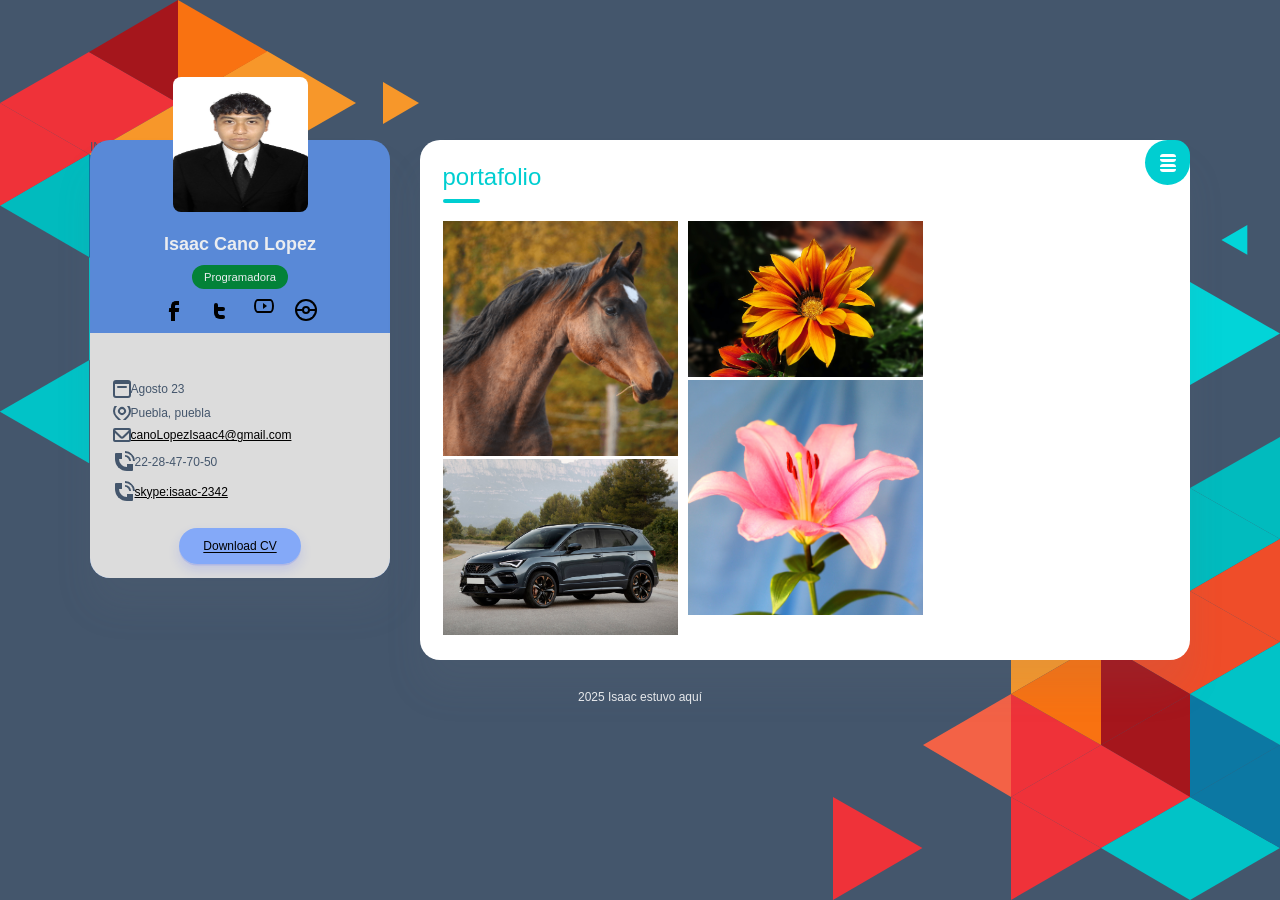
==== porfolio.html @ aabcf723 "Add files via upload" ====
<!DOCTYPE html>
<html lang="en">

<head>
    <meta charset="UTF-8">
    <link rel="shortcut icon" href="resources/logo.svg" type="image/svg" />
    <title>Mi Sitio CCV</title>
    <meta name="viewport" content="width=device-width,initial-scale=1.0" />
    <link href="css/site.css" rel="stylesheet" />
    <link href="css/css-gg.css" rel="stylesheet" />
    <link rel="stylesheet" href="css/mobile.css">
    <script src="js/site.js"></script>
</head>

<body>
    <div class="main-content">
        <aside>
            <div class="profile">
                <img src="resources/DSCF4301.jpg" id="photo-profile" class="my-photo" />
                <div>
                    <h1 class="title">Isaac Cano Lopez</h1>
                    <div class="badge-profile">Programadora</div>
                    <div class="social">
                            <a href="facebook.com" target="_blank"><i class="gg-facebook"></i></a>
                            <a href="twitter.com" target="_blank"><i class="gg-twitter"></i></a>
                            <a href="YouTube.com" target="_blank"><i class="gg-youtube"></i></a>
                            <a href="pokemon-go.com" target="_blank"><i class="gg-pokemon"></i></a>
                    </div>
                </div>
                <div class="info">
                    <ul class="contacts-block">
                        <li class="contacts-block-item"><i class="gg-calendar"></i>Agosto 23 </li>
                        <li class="contacts-block-item"><i class="gg-pin"></i>Puebla, puebla</li>
                        <li class="contacts-block-item"><i class="gg-mail"></i><a
                                href="mailto:example@mail.com">canoLopezIsaac4@gmail.com</a></li>
                        <li class="contacts-block-item"><i class="gg-phone"></i>22-28-47-70-50</li>
                        <li class="contacts-block-item"><i class="gg-phone"></i><a
                                href="skype:skype-example">skype:isaac-2342</a></li>
                    </ul>
                    <a class=" btn" href="#">Download CV</a>
                </div>
            </div>
        </aside>
        <section>INFORMACION</section>
        <section class="resume">
            <h2 class="title bordered"> portafolio</h2>
            <div class="portfolio">
                <img src="resources/caballo.png" alt="Imagen 1" onclick="showImage(this)">
                <img src="resources/cupra.jpg" alt="Imagen 2" onclick="showImage(this)">
                <img src="resources/flor.jpg" alt="Imagen 3" onclick="showImage(this)">
                <img src="resources/flor2.png" alt="Imagen 4" onclick="showImage(this)">
                <!-- <img src="resources/mar.jpg" alt="Imagen 5" onclick="showImage(this)">
                <img src="resources/mario-luigi-yoschi-figures-163036.jpeg" alt="Mario, Luigi y Yoshi" onclick="showImage(this)">
                <img src="resources/mario-luigi.jpg" alt="Mario y Luigi" onclick="showImage(this)">
                <img src="resources/bo.png" alt="Imagen 8" onclick="showImage(this)">
                <img src="resources/6shi.jpg" alt="Imagen 9" onclick="showImage(this)">-->
                <div class="modal" id="preview" onclick="cerrarModal()"></div> 
            </div>
            <header>
              <div class="menu-circle">
                <i class="gg-menu-oreos" onclick="toggleMenu()"></i>
              </div>
              <div class="inner-menu js-menu">
                <ul class="nav">
                  <li class="nav-item">
                    <a href="index.html">Acerca de</a>
                  </li>
                  <li class="nav-item">
                    <a href="porfolio.html">Portafolio</a>
                  </li>
                </ul>
              </div>
              </header>
        </section>
    </div>
    <footer>2025 Isaac estuvo aquí</footer>
</body>
</html>
---- css/site.css ----
* {
    margin: 0;
    padding: 0;
    border: 0;
    box-sizing: border-box;

}

:root {
    --colortexto: #44566c;
    /*variable*/
    --backgroundcolor: #44566c;
    --miColor: pink;

}

/*selector para generar reglas, define variables o funciones*/
html,
body {
    min-height: 100vh;
    /*la altura del viewport*/
    font-family: 'Segoe UI', Tahoma, Geneva, Verdana, sans-serif;
    font-size: 12px !important;
    /*Forza a que ignore a todos los navegadores*/
}

body {
    color: var(--colortexto);
    font-size: 25px;
    background: var(--backgroundcolor);
    background-image: url(../resources/triangles-top.svg), url(../resources/triangles-bottom.svg);
    background-position: left top, right bottom;
    background-repeat: no-repeat;
    background-size: inherit;
    padding-top: 140px;
    /* color: #44566C;*/


}

.por_clase {
    color: var(--colortexto);

}

#por_id {
    color: brown;
}

.phone::before {
    content: '\260E';
}

.phone::after {
    content: '\260E';
}

.btn {
    background-color: darkturquoise;
    border-radius: 20px;
    border: 0;
    box-shadow: 0 0.5rem 1rem rgba(48, 76, 253, 0.15), 0 0.125rem 0.25rem rgba(48, 76, 253, 0.15);
    color: black;
    cursor: pointer;
    font-size: 1rem;
    font-weight: 400;
    line-height: inherit;
    padding: 0.9375rem 2rem 0.875rem;
    position: relative;
    transition: .4s ease-in-out;
    white-space: nowrap;
}

.btn:hover {
    background-color: darkblue;
}

.portfolio {
    column-count: 3;
    column-gap: 10px;
    row-gap: 12px;
}

.portfolio img {
    max-width: 100%;
}

.modal {
    position: fixed;
    top: 0;
    left: 0;
    width: 100%;
    height: 100%;
    padding: 40px 20px;
    background-color: rgba(0, 0, 0, 0.7);
    z-index: 999;
    display: none;
    text-align: center;
}

.modal img {
    max-height: 100%;
    margin: auto;
}

.showModal {
    display: block;
    transition: 0.5s ease-in;
}


.profile {
    width: 300px;
    /*280, para hacerlo más ancho*/
    background-color: rgb(89, 137, 215);
    border-radius: 20px;
    box-shadow: 0 2.5rem 3.125rem rgb(103, 118, 128, 0.1) !important;
    /*sombra*/
    text-align: center;
    padding-top: 1.75rem;
    position: fixed;
}

.profile a {
    color: black;

}

.profile a:hover {
    color: turquoise;

}

.my-photo {
    border-radius: 8px;
    max-height: 11.25rem;
    max-width: 11.25rem;
    height: 11.25rem;
    width: 11.25rem;
    margin-top: -7rem;
    /*margen arriba*/
    margin-bottom: 1.5625rem;
    margin-left: auto;
    margin-right: auto;
    transition: all .3s ease-in-out;
    /*realiza transicion en todas sus propiedades*/
}

.title {
    margin-bottom: 0.875rem;
    color: #ebedf0;
}

.badge-profile {
    background-color: #038238;
    color: #ebedf0;
    font-size: 0.9375rem;
    font: bold;
    font-weight: 400;
    border-radius: 10rem;
    padding: 0.5rem 1rem;
    /*espcio entre el texto y borde del elemento*/
    display: inline-block;
    text-align: center;
    white-space: nowrap;
    /*solo permite que ocupe un solo renglón*/
    vertical-align: baseline;
}

.social {
    display: flex;
    margin: 1rem auto 1rem auto;
    /*izquiero arriba derecho abajo*/
    justify-content: space-evenly;
    /*reparte el espacio para todos*/
    max-width: 200px;
}

.info {
    background-color: gainsboro;
    padding-top: 2rem;
    padding-bottom: 2rem;
    position: relative;
    z-index: 0;
    border-radius: 0 0 20px 20px;

}

.contacts-block {
    list-style: none;
    /*borra los numeros*/
    padding: 1.875rem;
    margin-bottom: 0.5rem;
    overflow: hidden;
}

.contacts-block-item {
    display: flex;
    align-items: center;
    margin-bottom: 0.6875rem;
    overflow: hidden;
    text-overflow: ellipsis;
    white-space: nowrap;
}

.btn {
    background-color: rgb(132, 169, 248);
    border-radius: 20px;
    border: 0;
    box-shadow: 0 0.5rem 1rem rgba(48, 76, 253, 0.15), 0 0.125rem rgba(48, 76, 253, 0.15);
    /*color*/
    color: #ebedf0;
    cursor: pointer;
    font-size: 1rem;
    font-weight: 400;
    line-height: inherit;
    /*el que tenga su papá*/
    padding: 0.9375rem 2rem 0.875rem;
    position: relative;
    transition: .4s ease-in-out;
    white-space: nowrap;

}

.btn:hover {
    /*seudoclase*/
    background-color: rgb(169, 171, 180);
}

.main-content {
    display: flex;
    max-width: 1400px;
    margin: auto;

}


/*  contenido  */
.resume {
    background-color: white;
    border-radius: 20px;
    padding: 1.875rem;
    position: relative;
    transition: box-shadow .3s ease-in-out;
    box-shadow: 0 2.5rem 3.125rem rgb(103, 118, 128, 0.1) !important;
    /*sombra*/
    width: 77%;
    /*este es el ancho de todo el contenido de la derecha*/
    margin-left: auto;
    /*lo empuja hacia la derecha*/

}

.menu-circle {
    background-color: darkturquoise;
    border-radius: 50% 1.25rem 50% 50%;
    color: white;
    display: flex;
    align-items: center;
    justify-content: center;
    height: 3.75rem;
    position: absolute;
    top: 0;
    right: 0;
    width: 3.75rem;
    z-index: 2;
    /*que siempre esta arriba del contenido*/
}

.inner-menu {
    /*es para los enlaces*/
    display: flex;
    align-items: center;
    justify-content: center;
    height: 3.75rem;
    padding-right: 2rem;
    position: absolute;
    top: 0;
    right: 0;
    z-index: 1;
}

.js-menu {
    width: 80%;
}

.js-menu >.nav {
    list-style: none;
    display: flex;
    width: 0;
    justify-content: space-evenly;
    background-color: darkturquoise;
    height: 100%;
    align-items: center;
    border-radius: 1.5rem 0 0 1.5rem;
    transition: 0.5s ease-in-out;
    position: absolute;/********************falto******************************/
    right: 30px;

}

.nav a {
    color: white;
    font-weight: 500;
    text-decoration: none;
    opacity: 0;
}

.js-menu.active > .nav{/********************falto******************************/
    width: 70%;
}

.js-menu.active > .nav a {
    opacity: 1;
    transition: 0.7s ease-in-out;
}

.nav a:hover {
    /*seudoclase*/
    text-decoration: underline;
}

h2.title {
    /*etiqueta y la clase titulo*/
    color: darkturquoise;
    font-size: 2rem;
    font-weight: 500;
    position: relative;
    margin-bottom: 2.5rem;

}


.bordered::before {
    content: '';
    background-color: darkturquoise;
    border-radius: 0.5rem;
    height: 0.3125rem;
    position: absolute;
    bottom: -1rem;
    left: 0;
    width: 3.125rem;
    z-index: 1;
}


.services-content {
    border-top: 1px solid #44566c;
    margin-top: 2rem;
    padding-top: 1rem;
}

.my-services {
    display: grid;
    grid-template-columns: 1fr 1fr;
    column-gap: 2rem;
    row-gap: 2rem;
    margin-top: 1rem;
}

.my-services>div {
    align-items: center;
    background-color: #f0f0f6;
    border-radius: 10px;
    display: flex;
    padding: 1.2rem 1rem;
}

.my-services>div span {
    color: darkturquoise;
    font-size: 40px !important;
    right: 1.3rem;
}

.my-services h3 {
    font-weight: 500;
    margin-bottom: 0.5rem;
}

.my-services p{
    margin-bottom: 0;
}

.timeline-content {
    margin-top: 3rem;
    /*para separarlo del anterior*/
}

.timeline-content > div {
    margin-top: 2rem;
    display: flex;
}


.timeline {
    margin-top: 1.8125rem;
    padding-left: 0.5rem;
}

.timeline_item {
    border-left-color: black;
    border-left-width: 1px;
    border-left-style: solid;
    padding-bottom: 0.5625rem;
    position: relative;
    padding-left: 1.375rem;

}

.timeline_item::before {
    /*seudoelemento*/
    content: '';
    background-color: darkturquoise;
    box-shadow: 0 0 0 0.1875rem rgba(48, 75, 253, 0.158);
    border-radius: 50%;
    position: absolute;
    top: 0;
    left: -0.3215rem;
    height: 0.625rem;
    width: 0.625rem;
}

.timeline__title {
    margin-bottom: 0;
    position: relative;
    top: -0.3125rem;

}

.title--5 {
    font-size: 1rem;
}

.timeline__period {
    color: #9ca6af;
    font-size: 0.875rem;
}

.timeline__description {
    margin-top: 0.5rem;
}

footer {
    padding: 2.5rem;
    text-align: center;
    color: #ebedf0;

}

@media(max-width:1400px) {
    .main-content {
        max-width: 1100px;
    }

    .resume {
        width: 70%;
    }
}

@media(max-width:940px)

/*Tableta*/
    {
    .main-content {
        max-width: 700px;
    }

    .resume {
        width: 55%;
    }

    .my-services {
        grid-template-columns: auto;
    }

    .timeline-content>div {
        flex-direction: column;
    }

}

@media(max-width: 768px)

/*movil*/
    {
    body {
        padding-left: 1rem;
        padding-right: 1rem;
    }

    .main-content {
        max-width: 100%;
        flex-direction: column;
    }

    .profile {
        position: initial;
        width: 100%
    }

    .resume {
        margin: unset;
        width: 100%;
    }

}



.show {
    pointer-events: auto;
    opacity: 1;
    content: '\2639';
}

.cerrar::after {
    content: '\2639';
}
---- css/css-gg.css ----
.gg-abstract{box-sizing:border-box;position:relative;display:block;width:14px;height:14px;transform:scale(var(--ggs,1));border-right:3px solid;border-top:3px solid}.gg-abstract::before{content:"";display:block;box-sizing:border-box;position:absolute;width:10px;height:10px;left:0;bottom:0;border:3px solid;border-radius:12px}.gg-add-r{box-sizing:border-box;position:relative;display:block;width:22px;height:22px;border:2px solid;transform:scale(var(--ggs,1));border-radius:4px}.gg-add-r::after,.gg-add-r::before{content:"";display:block;box-sizing:border-box;position:absolute;width:10px;height:2px;background:currentColor;border-radius:5px;top:8px;left:4px}.gg-add-r::after{width:2px;height:10px;top:4px;left:8px}.gg-add{box-sizing:border-box;position:relative;display:block;width:22px;height:22px;border:2px solid;transform:scale(var(--ggs,1));border-radius:22px}.gg-add::after,.gg-add::before{content:"";display:block;box-sizing:border-box;position:absolute;width:10px;height:2px;background:currentColor;border-radius:5px;top:8px;left:4px}.gg-add::after{width:2px;height:10px;top:4px;left:8px}.gg-adidas{position:relative;box-sizing:border-box;display:block;width:23px;height:15px;transform:scale(var(--ggs,1));overflow:hidden}.gg-adidas::before{content:"";position:absolute;box-sizing:border-box;display:block;width:5px;height:18px;background:currentColor;transform:rotate(-30deg);left:4px;bottom:-14px;box-shadow:7px -2px,14px -4px}.gg-airplane{box-sizing:border-box;position:relative;display:block;width:18px;height:18px;transform:scale(var(--ggs,1));background:linear-gradient(to left,currentColor 22px,transparent 0) no-repeat center/16px 2px,radial-gradient(circle,currentColor 60%,transparent 40%) no-repeat right center/2px 2px}.gg-airplane::after,.gg-airplane::before{content:"";display:block;position:absolute;box-sizing:border-box;width:10px;height:8px;border-right:4px solid}.gg-airplane::before{border-top-right-radius:2px;top:0;transform:perspective(10px)rotateX(10deg)skewX(30deg);box-shadow:-4px 3px 0 -2px}.gg-airplane::after{border-bottom-right-radius:2px;bottom:0;transform:perspective(10px)rotateX(-10deg)skewX(-30deg);box-shadow:-4px -3px 0 -2px}.gg-alarm{background:linear-gradient( to left,currentColor 5px,transparent 0)no-repeat 4.5px 6px/5px 2px,linear-gradient( to left,currentColor 7px,transparent 0)no-repeat 4.5px 2px/2px 6px;box-sizing:border-box;position:relative;display:block;width:16px;height:16px;border-radius:100%;border:2px solid transparent;transform:scale(var(--ggs,1));box-shadow:0 0 0 2px}.gg-alarm::after,.gg-alarm::before{content:"";display:block;box-sizing:border-box;position:absolute;width:6px;height:2px;background:currentColor;top:-4px}.gg-alarm::before{left:-5px;transform:rotate(-42deg)}.gg-alarm::after{transform:rotate(42deg);right:-5px}.gg-album{box-sizing:border-box;position:relative;display:block;width:18px;height:18px;transform:scale(var(--ggs,1));border-left:7px solid transparent;border-right:3px solid transparent;border-bottom:8px solid transparent;box-shadow:0 0 0 2px,inset 6px 4px 0 -4px,inset -6px 4px 0 -4px;border-radius:3px}.gg-album::after,.gg-album::before{content:"";display:block;box-sizing:border-box;position:absolute;width:2px;height:5px;background:currentColor;transform:rotate(46deg);top:5px;right:4px}.gg-album::after{transform:rotate(-46deg);right:2px}.gg-align-bottom{box-sizing:border-box;position:relative;display:block;height:12px;width:12px;border-bottom:2px solid;transform:scale(var(--ggs,1));margin-top:4px}.gg-align-bottom::after,.gg-align-bottom::before{content:"";display:block;box-sizing:border-box;position:absolute;width:4px;background:currentColor;bottom:2px}.gg-align-bottom::before{left:1px;height:12px}.gg-align-bottom::after{height:6px;right:1px;opacity:.5}.gg-align-center{box-sizing:border-box;position:relative;display:block;height:12px;width:12px;border-top:2px solid transparent;transform:scale(var(--ggs,1));margin-left:-4px}.gg-align-center::after,.gg-align-center::before{content:"";display:block;box-sizing:border-box;position:absolute;height:4px;background:currentColor}.gg-align-center::before{left:2px;width:12px;top:-2px}.gg-align-center::after{width:6px;right:1px;top:4px;opacity:.5}.gg-align-left{box-sizing:border-box;position:relative;display:block;height:12px;width:12px;border-left:2px solid;transform:scale(var(--ggs,1));margin-left:-4px}.gg-align-left::after,.gg-align-left::before{content:"";display:block;box-sizing:border-box;position:absolute;height:4px;width:12px;background:currentColor;left:2px;top:1px}.gg-align-left::after{width:6px;top:7px;opacity:.5}.gg-align-middle{box-sizing:border-box;position:relative;display:block;height:12px;width:12px;transform:scale(var(--ggs,1));border-top:2px solid transparent;margin-top:-8px}.gg-align-middle::after,.gg-align-middle::before{content:"";display:block;box-sizing:border-box;position:absolute;width:4px;background:currentColor}.gg-align-middle::before{left:1px;height:12px;top:2px}.gg-align-middle::after{height:6px;right:1px;top:5px;opacity:.5}.gg-align-right{box-sizing:border-box;position:relative;display:block;height:12px;width:12px;border-right:2px solid;transform:scale(var(--ggs,1));margin-right:-4px}.gg-align-right::after,.gg-align-right::before{content:"";display:block;box-sizing:border-box;position:absolute;height:4px;width:12px;background:currentColor;right:2px;top:1px}.gg-align-right::after{width:6px;top:7px;opacity:.5}.gg-align-top{box-sizing:border-box;position:relative;display:block;height:12px;width:12px;border-top:2px solid;transform:scale(var(--ggs,1));margin-top:-4px}.gg-align-top::after,.gg-align-top::before{content:"";display:block;box-sizing:border-box;position:absolute;width:4px;background:currentColor;top:2px}.gg-align-top::before{left:1px;height:12px}.gg-align-top::after{height:6px;right:1px;opacity:.5}.gg-anchor{box-sizing:border-box;position:relative;display:block;transform:scale(var(--ggs,1));width:2px;height:14px;background:currentColor;border-radius:8px}.gg-anchor::after,.gg-anchor::before{content:"";display:block;box-sizing:border-box;position:absolute;height:6px;border:2px solid}.gg-anchor::after{width:12px;border-bottom-left-radius:20px;border-bottom-right-radius:20px;border-top-color:transparent;left:-5px;bottom:2px}.gg-anchor::before{width:6px;border-radius:8px;top:-4px;left:-2px}.gg-apple-watch{background:linear-gradient( to left,currentColor 5px,transparent 0)no-repeat 13px 4px/2px 4px;box-sizing:border-box;position:relative;display:block;width:24px;height:24px;border:5px solid transparent;transform:scale(var(--ggs,1));border-radius:9px;box-shadow:inset 0 0 0 2px}.gg-apple-watch::after,.gg-apple-watch::before{content:"";display:block;box-sizing:border-box;position:absolute;border-radius:3px;width:10px;height:5px;border:2px solid;border-bottom:0;border-bottom-left-radius:0;border-bottom-right-radius:0;left:2px}.gg-apple-watch::after{top:-3px}.gg-apple-watch::before{transform:scaleY(-1);top:12px}.gg-arrange-back{box-sizing:border-box;position:relative;transform:scale(var(--ggs,1));display:block;width:18px;height:18px}.gg-arrange-back::after,.gg-arrange-back::before{content:"";display:block;box-sizing:border-box;position:absolute}.gg-arrange-back::after{width:10px;height:10px;border:2px solid;left:4px;top:4px}.gg-arrange-back::before{width:8px;height:8px;background:currentColor;box-shadow:10px 10px 0}.gg-arrange-front{box-sizing:border-box;position:relative;transform:scale(var(--ggs,1));display:block;width:18px;height:18px}.gg-arrange-front::before{content:"";display:block;box-sizing:border-box;position:absolute;width:10px;height:10px;border:2px solid;left:4px;top:4px;box-shadow:-5px -5px 0 -1px,5px 5px 0 -1px}.gg-arrow-align-h{box-sizing:border-box;position:relative;display:block;transform:scale(var(--ggs,1));width:20px;height:10px;background:linear-gradient(to left,currentColor 15px,transparent 0)no-repeat 2px 4px/6px 2px,linear-gradient(to left,currentColor 15px,transparent 0)no-repeat 12px 4px/6px 2px,linear-gradient(to left,currentColor 15px,transparent 0)no-repeat center/2px 10px}.gg-arrow-align-h::after,.gg-arrow-align-h::before{content:"";display:block;box-sizing:border-box;position:absolute;width:6px;height:6px;transform:rotate(45deg);top:2px}.gg-arrow-align-h::after{border-bottom:2px solid;border-left:2px solid;left:1px}.gg-arrow-align-h::before{border-top:2px solid;border-right:2px solid;right:1px}.gg-arrow-align-v{box-sizing:border-box;position:relative;display:block;transform:scale(var(--ggs,1));width:10px;height:20px;background:linear-gradient(to left,currentColor 15px,transparent 0)no-repeat 4px 2px/2px 6px,linear-gradient(to left,currentColor 15px,transparent 0)no-repeat 4px 12px/2px 6px,linear-gradient(to left,currentColor 15px,transparent 0)no-repeat center/10px 2px}.gg-arrow-align-v::after,.gg-arrow-align-v::before{content:"";display:block;box-sizing:border-box;position:absolute;width:6px;height:6px;transform:rotate(-45deg);left:2px}.gg-arrow-align-v::after{border-bottom:2px solid;border-left:2px solid;bottom:1px}.gg-arrow-align-v::before{border-top:2px solid;border-right:2px solid;top:1px}.gg-arrow-bottom-left-o{box-sizing:border-box;position:relative;display:block;width:22px;height:22px;border:2px solid;transform:scale(var(--ggs,1));border-radius:20px}.gg-arrow-bottom-left-o::after,.gg-arrow-bottom-left-o::before{content:"";display:block;box-sizing:border-box;position:absolute;left:4px}.gg-arrow-bottom-left-o::after{width:10px;height:2px;background:currentColor;transform:rotate(-45deg);bottom:8px}.gg-arrow-bottom-left-o::before{width:6px;height:6px;bottom:4px;border-bottom:2px solid;border-left:2px solid}.gg-arrow-bottom-left-r{box-sizing:border-box;position:relative;display:block;width:22px;height:22px;border:2px solid;transform:scale(var(--ggs,1));border-radius:4px}.gg-arrow-bottom-left-r::after,.gg-arrow-bottom-left-r::before{content:"";display:block;box-sizing:border-box;position:absolute;left:4px}.gg-arrow-bottom-left-r::after{width:10px;height:2px;background:currentColor;transform:rotate(-45deg);bottom:8px}.gg-arrow-bottom-left-r::before{width:6px;height:6px;bottom:4px;border-bottom:2px solid;border-left:2px solid}.gg-arrow-bottom-left{box-sizing:border-box;position:relative;display:block;width:8px;height:8px;border-bottom:2px solid;transform:scale(var(--ggs,1));border-left:2px solid}.gg-arrow-bottom-left::after{content:"";display:block;box-sizing:border-box;position:absolute;width:14px;height:2px;background:currentColor;transform:rotate(-45deg);bottom:3px;left:-3px}.gg-arrow-bottom-right-o{box-sizing:border-box;position:relative;display:block;width:22px;height:22px;border:2px solid;transform:scale(var(--ggs,1));border-radius:20px}.gg-arrow-bottom-right-o::after,.gg-arrow-bottom-right-o::before{content:"";display:block;box-sizing:border-box;position:absolute;right:4px}.gg-arrow-bottom-right-o::after{width:10px;height:2px;background:currentColor;transform:rotate(45deg);bottom:8px}.gg-arrow-bottom-right-o::before{width:6px;height:6px;bottom:4px;border-bottom:2px solid;border-right:2px solid}.gg-arrow-bottom-right-r{box-sizing:border-box;position:relative;display:block;width:22px;height:22px;border:2px solid;transform:scale(var(--ggs,1));border-radius:4px}.gg-arrow-bottom-right-r::after,.gg-arrow-bottom-right-r::before{content:"";display:block;box-sizing:border-box;position:absolute;right:4px}.gg-arrow-bottom-right-r::after{width:10px;height:2px;background:currentColor;transform:rotate(45deg);bottom:8px}.gg-arrow-bottom-right-r::before{width:6px;height:6px;bottom:4px;border-bottom:2px solid;border-right:2px solid}.gg-arrow-bottom-right{box-sizing:border-box;position:relative;display:block;width:8px;height:8px;border-bottom:2px solid;transform:scale(var(--ggs,1));border-right:2px solid}.gg-arrow-bottom-right::after{content:"";display:block;box-sizing:border-box;position:absolute;width:14px;height:2px;background:currentColor;transform:rotate(45deg);bottom:3px;right:-3px}.gg-arrow-down-o{box-sizing:border-box;position:relative;display:block;width:22px;height:22px;border:2px solid;transform:scale(var(--ggs,1));border-radius:20px}.gg-arrow-down-o::after,.gg-arrow-down-o::before{content:"";display:block;box-sizing:border-box;position:absolute;bottom:4px}.gg-arrow-down-o::after{width:6px;height:6px;border-bottom:2px solid;border-left:2px solid;transform:rotate(-45deg);left:6px}.gg-arrow-down-o::before{width:2px;height:10px;left:8px;background:currentColor}.gg-arrow-down-r{box-sizing:border-box;position:relative;display:block;width:22px;height:22px;border:2px solid;transform:scale(var(--ggs,1));border-radius:4px}.gg-arrow-down-r::after,.gg-arrow-down-r::before{content:"";display:block;box-sizing:border-box;position:absolute;bottom:4px}.gg-arrow-down-r::after{width:6px;height:6px;border-bottom:2px solid;border-left:2px solid;transform:rotate(-45deg);left:6px}.gg-arrow-down-r::before{width:2px;height:10px;left:8px;background:currentColor}.gg-arrow-down{box-sizing:border-box;position:relative;display:block;transform:scale(var(--ggs,1));width:22px;height:22px}.gg-arrow-down::after,.gg-arrow-down::before{content:"";display:block;box-sizing:border-box;position:absolute;bottom:4px}.gg-arrow-down::after{width:8px;height:8px;border-bottom:2px solid;border-left:2px solid;transform:rotate(-45deg);left:7px}.gg-arrow-down::before{width:2px;height:16px;left:10px;background:currentColor}.gg-arrow-left-o{box-sizing:border-box;position:relative;display:block;width:22px;height:22px;border:2px solid;transform:scale(var(--ggs,1));border-radius:22px}.gg-arrow-left-o::after,.gg-arrow-left-o::before{content:"";display:block;box-sizing:border-box;position:absolute;left:4px}.gg-arrow-left-o::after{width:6px;height:6px;border-bottom:2px solid;border-left:2px solid;transform:rotate(45deg);bottom:6px}.gg-arrow-left-o::before{width:10px;height:2px;bottom:8px;background:currentColor}.gg-arrow-left-r{box-sizing:border-box;position:relative;display:block;width:22px;height:22px;border:2px solid;transform:scale(var(--ggs,1));border-radius:4px}.gg-arrow-left-r::after,.gg-arrow-left-r::before{content:"";display:block;box-sizing:border-box;position:absolute;left:4px}.gg-arrow-left-r::after{width:6px;height:6px;border-bottom:2px solid;border-left:2px solid;transform:rotate(45deg);bottom:6px}.gg-arrow-left-r::before{width:10px;height:2px;bottom:8px;background:currentColor}.gg-arrow-left{box-sizing:border-box;position:relative;display:block;transform:scale(var(--ggs,1));width:22px;height:22px}.gg-arrow-left::after,.gg-arrow-left::before{content:"";display:block;box-sizing:border-box;position:absolute;left:3px}.gg-arrow-left::after{width:8px;height:8px;border-bottom:2px solid;border-left:2px solid;transform:rotate(45deg);bottom:7px}.gg-arrow-left::before{width:16px;height:2px;bottom:10px;background:currentColor}.gg-arrow-long-down-c{box-sizing:border-box;position:relative;display:block;transform:scale(var(--ggs,1));border-right:2px solid transparent;border-left:2px solid transparent;border-top:4px solid transparent;box-shadow:inset 0 0 0 2px;height:24px;width:6px}.gg-arrow-long-down-c::after,.gg-arrow-long-down-c::before{content:"";display:block;box-sizing:border-box;position:absolute}.gg-arrow-long-down-c::after{width:6px;height:6px;border-bottom:2px solid;border-right:2px solid;transform:rotate(45deg);bottom:0;left:-2px}.gg-arrow-long-down-c::before{width:6px;height:6px;border:2px solid;border-radius:8px;top:-4px;left:-2px}.gg-arrow-long-down-e{box-sizing:border-box;position:relative;display:block;transform:scale(var(--ggs,1));border-right:2px solid transparent;border-left:2px solid transparent;border-top:4px solid transparent;box-shadow:inset 0 0 0 2px;height:24px;width:6px}.gg-arrow-long-down-e::after,.gg-arrow-long-down-e::before{content:"";display:block;box-sizing:border-box;position:absolute}.gg-arrow-long-down-e::after{width:6px;height:6px;border-bottom:2px solid;border-right:2px solid;transform:rotate(45deg);bottom:0;left:-2px}.gg-arrow-long-down-e::before{width:6px;height:6px;border:2px solid;top:-5px;left:-2px}.gg-arrow-long-down-l{box-sizing:border-box;position:relative;display:block;transform:scale(var(--ggs,1));border-right:2px solid transparent;border-left:2px solid transparent;box-shadow:inset 0 0 0 2px;height:24px;width:6px}.gg-arrow-long-down-l::after,.gg-arrow-long-down-l::before{content:"";display:block;box-sizing:border-box;position:absolute}.gg-arrow-long-down-l::after{width:6px;height:6px;border-bottom:2px solid;border-right:2px solid;transform:rotate(45deg);bottom:0;left:-2px}.gg-arrow-long-down-l::before{width:6px;height:2px;background:currentColor;top:-1px;left:-2px}.gg-arrow-long-down-r{box-sizing:border-box;position:relative;display:block;transform:scale(var(--ggs,1));border-right:2px solid transparent;border-left:2px solid transparent;border-top:4px solid transparent;box-shadow:inset 0 0 0 2px;height:24px;width:6px}.gg-arrow-long-down-r::after,.gg-arrow-long-down-r::before{content:"";display:block;box-sizing:border-box;position:absolute}.gg-arrow-long-down-r::after{width:6px;height:6px;border-bottom:2px solid;border-right:2px solid;transform:rotate(45deg);bottom:0;left:-2px}.gg-arrow-long-down-r::before{width:6px;height:6px;border:2px solid;transform:rotate(45deg);top:-5px;left:-2px}.gg-arrow-long-down{box-sizing:border-box;position:relative;display:block;transform:scale(var(--ggs,1));border-right:2px solid transparent;border-left:2px solid transparent;box-shadow:inset 0 0 0 2px;height:24px;width:6px}.gg-arrow-long-down::after{content:"";display:block;box-sizing:border-box;position:absolute;width:6px;height:6px;border-bottom:2px solid;border-right:2px solid;transform:rotate(45deg);bottom:0;left:-2px}.gg-arrow-long-left-c{box-sizing:border-box;position:relative;display:block;transform:scale(var(--ggs,1));border-top:2px solid transparent;border-bottom:2px solid transparent;border-right:4px solid transparent;box-shadow:inset 0 0 0 2px;width:24px;height:6px}.gg-arrow-long-left-c::after,.gg-arrow-long-left-c::before{content:"";display:block;box-sizing:border-box;position:absolute}.gg-arrow-long-left-c::after{width:6px;height:6px;border-bottom:2px solid;border-left:2px solid;transform:rotate(45deg);left:0;bottom:-2px}.gg-arrow-long-left-c::before{width:6px;height:6px;border:2px solid;border-radius:8px;right:-4px;bottom:-2px}.gg-arrow-long-left-e{box-sizing:border-box;position:relative;display:block;transform:scale(var(--ggs,1));border-top:2px solid transparent;border-bottom:2px solid transparent;border-right:4px solid transparent;box-shadow:inset 0 0 0 2px;width:24px;height:6px}.gg-arrow-long-left-e::after,.gg-arrow-long-left-e::before{content:"";display:block;box-sizing:border-box;position:absolute}.gg-arrow-long-left-e::after{width:6px;height:6px;border-bottom:2px solid;border-left:2px solid;transform:rotate(45deg);left:0;bottom:-2px}.gg-arrow-long-left-e::before{width:6px;height:6px;border:2px solid;right:-4px;bottom:-2px}.gg-arrow-long-left-l{box-sizing:border-box;position:relative;display:block;transform:scale(var(--ggs,1));border-top:2px solid transparent;border-bottom:2px solid transparent;box-shadow:inset 0 0 0 2px;width:24px;height:6px}.gg-arrow-long-left-l::after,.gg-arrow-long-left-l::before{content:"";display:block;box-sizing:border-box;position:absolute}.gg-arrow-long-left-l::after{width:6px;height:6px;border-bottom:2px solid;border-left:2px solid;transform:rotate(45deg);left:0;bottom:-2px}.gg-arrow-long-left-l::before{width:2px;height:6px;background:currentColor;right:-1px;bottom:-2px}.gg-arrow-long-left-r{box-sizing:border-box;position:relative;display:block;transform:scale(var(--ggs,1));border-top:2px solid transparent;border-bottom:2px solid transparent;border-right:4px solid transparent;box-shadow:inset 0 0 0 2px;width:24px;height:6px}.gg-arrow-long-left-r::after,.gg-arrow-long-left-r::before{content:"";display:block;box-sizing:border-box;position:absolute}.gg-arrow-long-left-r::after{width:6px;height:6px;border-bottom:2px solid;border-left:2px solid;transform:rotate(45deg);left:0;bottom:-2px}.gg-arrow-long-left-r::before{width:6px;height:6px;border:2px solid;transform:rotate(45deg);right:-5px;bottom:-2px}.gg-arrow-long-left{box-sizing:border-box;position:relative;display:block;transform:scale(var(--ggs,1));border-top:2px solid transparent;border-bottom:2px solid transparent;box-shadow:inset 0 0 0 2px;width:24px;height:6px}.gg-arrow-long-left::after{content:"";display:block;box-sizing:border-box;position:absolute;width:6px;height:6px;border-bottom:2px solid;border-left:2px solid;transform:rotate(45deg);left:0;bottom:-2px}.gg-arrow-long-right-c{box-sizing:border-box;position:relative;display:block;transform:scale(var(--ggs,1));border-top:2px solid transparent;border-bottom:2px solid transparent;border-left:4px solid transparent;box-shadow:inset 0 0 0 2px;width:24px;height:6px}.gg-arrow-long-right-c::after,.gg-arrow-long-right-c::before{content:"";display:block;box-sizing:border-box;position:absolute}.gg-arrow-long-right-c::after{width:6px;height:6px;border-top:2px solid;border-right:2px solid;transform:rotate(45deg);right:0;bottom:-2px}.gg-arrow-long-right-c::before{width:6px;height:6px;border:2px solid;border-radius:8px;left:-4px;bottom:-2px}.gg-arrow-long-right-e{box-sizing:border-box;position:relative;display:block;transform:scale(var(--ggs,1));border-top:2px solid transparent;border-bottom:2px solid transparent;border-left:4px solid transparent;box-shadow:inset 0 0 0 2px;width:24px;height:6px}.gg-arrow-long-right-e::after,.gg-arrow-long-right-e::before{content:"";display:block;box-sizing:border-box;position:absolute}.gg-arrow-long-right-e::after{width:6px;height:6px;border-top:2px solid;border-right:2px solid;transform:rotate(45deg);right:0;bottom:-2px}.gg-arrow-long-right-e::before{width:6px;height:6px;border:2px solid;left:-4px;bottom:-2px}.gg-arrow-long-right-l{box-sizing:border-box;position:relative;display:block;transform:scale(var(--ggs,1));border-top:2px solid transparent;border-bottom:2px solid transparent;box-shadow:inset 0 0 0 2px;width:24px;height:6px}.gg-arrow-long-right-l::after,.gg-arrow-long-right-l::before{content:"";display:block;box-sizing:border-box;position:absolute}.gg-arrow-long-right-l::after{width:6px;height:6px;border-top:2px solid;border-right:2px solid;transform:rotate(45deg);right:0;bottom:-2px}.gg-arrow-long-right-l::before{width:2px;height:6px;background:currentColor;left:-1px;bottom:-2px}.gg-arrow-long-right-r{box-sizing:border-box;position:relative;display:block;transform:scale(var(--ggs,1));border-top:2px solid transparent;border-bottom:2px solid transparent;border-left:4px solid transparent;box-shadow:inset 0 0 0 2px;width:24px;height:6px}.gg-arrow-long-right-r::after,.gg-arrow-long-right-r::before{content:"";display:block;box-sizing:border-box;position:absolute}.gg-arrow-long-right-r::after{width:6px;height:6px;border-top:2px solid;border-right:2px solid;transform:rotate(45deg);right:0;bottom:-2px}.gg-arrow-long-right-r::before{width:6px;height:6px;border:2px solid;transform:rotate(45deg);left:-5px;bottom:-2px}.gg-arrow-long-right{box-sizing:border-box;position:relative;display:block;transform:scale(var(--ggs,1));border-top:2px solid transparent;border-bottom:2px solid transparent;box-shadow:inset 0 0 0 2px;width:24px;height:6px}.gg-arrow-long-right::after{content:"";display:block;box-sizing:border-box;position:absolute;width:6px;height:6px;border-top:2px solid;border-right:2px solid;transform:rotate(45deg);right:0;bottom:-2px}.gg-arrow-long-up-c{box-sizing:border-box;position:relative;display:block;transform:scale(var(--ggs,1));border-right:2px solid transparent;border-left:2px solid transparent;border-bottom:4px solid transparent;box-shadow:inset 0 0 0 2px;height:24px;width:6px}.gg-arrow-long-up-c::after,.gg-arrow-long-up-c::before{content:"";display:block;box-sizing:border-box;position:absolute}.gg-arrow-long-up-c::after{width:6px;height:6px;border-top:2px solid;border-left:2px solid;transform:rotate(45deg);top:0;left:-2px}.gg-arrow-long-up-c::before{width:6px;height:6px;border:2px solid;border-radius:8px;bottom:-4px;left:-2px}.gg-arrow-long-up-e{box-sizing:border-box;position:relative;display:block;transform:scale(var(--ggs,1));border-right:2px solid transparent;border-left:2px solid transparent;border-bottom:4px solid transparent;box-shadow:inset 0 0 0 2px;height:24px;width:6px}.gg-arrow-long-up-e::after,.gg-arrow-long-up-e::before{content:"";display:block;box-sizing:border-box;position:absolute}.gg-arrow-long-up-e::after{width:6px;height:6px;border-top:2px solid;border-left:2px solid;transform:rotate(45deg);top:0;left:-2px}.gg-arrow-long-up-e::before{width:6px;height:6px;border:2px solid;bottom:-5px;left:-2px}.gg-arrow-long-up-l{box-sizing:border-box;position:relative;display:block;transform:scale(var(--ggs,1));border-right:2px solid transparent;border-left:2px solid transparent;box-shadow:inset 0 0 0 2px;height:24px;width:6px}.gg-arrow-long-up-l::after,.gg-arrow-long-up-l::before{content:"";display:block;box-sizing:border-box;position:absolute}.gg-arrow-long-up-l::after{width:6px;height:6px;border-top:2px solid;border-left:2px solid;transform:rotate(45deg);top:0;left:-2px}.gg-arrow-long-up-l::before{width:6px;height:2px;background:currentColor;bottom:-1px;left:-2px}.gg-arrow-long-up-r{box-sizing:border-box;position:relative;display:block;transform:scale(var(--ggs,1));border-right:2px solid transparent;border-left:2px solid transparent;border-bottom:4px solid transparent;box-shadow:inset 0 0 0 2px;height:24px;width:6px}.gg-arrow-long-up-r::after,.gg-arrow-long-up-r::before{content:"";display:block;box-sizing:border-box;position:absolute}.gg-arrow-long-up-r::after{width:6px;height:6px;border-top:2px solid;border-left:2px solid;transform:rotate(45deg);top:0;left:-2px}.gg-arrow-long-up-r::before{width:6px;height:6px;border:2px solid;transform:rotate(45deg);bottom:-5px;left:-2px}.gg-arrow-long-up,.gg-arrow-long-up::after{display:block;box-sizing:border-box;width:6px}.gg-arrow-long-up{position:relative;transform:scale(var(--ggs,1));border-right:2px solid transparent;border-left:2px solid transparent;box-shadow:inset 0 0 0 2px;height:24px}.gg-arrow-long-up::after{content:"";position:absolute;height:6px;border-top:2px solid;border-left:2px solid;transform:rotate(45deg);top:0;left:-2px}.gg-arrow-right-o{box-sizing:border-box;position:relative;display:block;width:22px;height:22px;border:2px solid;transform:scale(var(--ggs,1));border-radius:20px}.gg-arrow-right-o::after,.gg-arrow-right-o::before{content:"";display:block;box-sizing:border-box;position:absolute;right:4px}.gg-arrow-right-o::after{width:6px;height:6px;border-top:2px solid;border-right:2px solid;transform:rotate(45deg);bottom:6px}.gg-arrow-right-o::before{width:10px;height:2px;bottom:8px;background:currentColor}.gg-arrow-right-r{box-sizing:border-box;position:relative;display:block;width:22px;height:22px;border:2px solid;transform:scale(var(--ggs,1));border-radius:4px}.gg-arrow-right-r::after,.gg-arrow-right-r::before{content:"";display:block;box-sizing:border-box;position:absolute;right:4px}.gg-arrow-right-r::after{width:6px;height:6px;border-top:2px solid;border-right:2px solid;transform:rotate(45deg);bottom:6px}.gg-arrow-right-r::before{width:10px;height:2px;bottom:8px;background:currentColor}.gg-arrow-right{box-sizing:border-box;position:relative;display:block;transform:scale(var(--ggs,1));width:22px;height:22px}.gg-arrow-right::after,.gg-arrow-right::before{content:"";display:block;box-sizing:border-box;position:absolute;right:3px}.gg-arrow-right::after{width:8px;height:8px;border-top:2px solid;border-right:2px solid;transform:rotate(45deg);bottom:7px}.gg-arrow-right::before{width:16px;height:2px;bottom:10px;background:currentColor}.gg-arrow-top-left-o{box-sizing:border-box;position:relative;display:block;width:22px;height:22px;border:2px solid;transform:scale(var(--ggs,1));border-radius:20px}.gg-arrow-top-left-o::after,.gg-arrow-top-left-o::before{content:"";display:block;box-sizing:border-box;position:absolute}.gg-arrow-top-left-o::after{width:10px;height:2px;background:currentColor;transform:rotate(45deg);bottom:8px;right:4px}.gg-arrow-top-left-o::before{width:6px;height:6px;left:4px;top:4px;border-top:2px solid;border-left:2px solid}.gg-arrow-top-left-r{box-sizing:border-box;position:relative;display:block;width:22px;height:22px;border:2px solid;transform:scale(var(--ggs,1));border-radius:4px}.gg-arrow-top-left-r::after,.gg-arrow-top-left-r::before{content:"";display:block;box-sizing:border-box;position:absolute;left:4px}.gg-arrow-top-left-r::after{width:10px;height:2px;background:currentColor;transform:rotate(45deg);bottom:8px}.gg-arrow-top-left-r::before{width:6px;height:6px;top:4px;border-top:2px solid;border-left:2px solid}.gg-arrow-top-left{box-sizing:border-box;position:relative;display:block;width:8px;height:8px;transform:scale(var(--ggs,1));border-top:2px solid;border-left:2px solid}.gg-arrow-top-left::after{content:"";display:block;box-sizing:border-box;position:absolute;width:14px;height:2px;background:currentColor;transform:rotate(45deg);top:3px;left:-3px}.gg-arrow-top-right-o{box-sizing:border-box;position:relative;display:block;width:22px;height:22px;border:2px solid;transform:scale(var(--ggs,1));border-radius:20px}.gg-arrow-top-right-o::after,.gg-arrow-top-right-o::before{content:"";display:block;box-sizing:border-box;position:absolute;right:4px}.gg-arrow-top-right-o::after{width:10px;height:2px;background:currentColor;transform:rotate(-45deg);bottom:8px}.gg-arrow-top-right-o::before{width:6px;height:6px;top:4px;border-top:2px solid;border-right:2px solid}.gg-arrow-top-right-r{box-sizing:border-box;position:relative;display:block;width:22px;height:22px;border:2px solid;transform:scale(var(--ggs,1));border-radius:4px}.gg-arrow-top-right-r::after,.gg-arrow-top-right-r::before{content:"";display:block;box-sizing:border-box;position:absolute;right:4px}.gg-arrow-top-right-r::after{width:10px;height:2px;background:currentColor;transform:rotate(-45deg);bottom:8px}.gg-arrow-top-right-r::before{width:6px;height:6px;top:4px;border-top:2px solid;border-right:2px solid}.gg-arrow-top-right{box-sizing:border-box;position:relative;display:block;width:8px;height:8px;border-top:2px solid;transform:scale(var(--ggs,1));border-right:2px solid}.gg-arrow-top-right::after{content:"";display:block;box-sizing:border-box;position:absolute;width:14px;height:2px;background:currentColor;transform:rotate(-45deg);top:3px;right:-3px}.gg-arrow-up-o{box-sizing:border-box;position:relative;display:block;width:22px;height:22px;border:2px solid;transform:scale(var(--ggs,1));border-radius:20px}.gg-arrow-up-o::after,.gg-arrow-up-o::before{content:"";display:block;box-sizing:border-box;position:absolute;top:4px}.gg-arrow-up-o::after{width:6px;height:6px;border-top:2px solid;border-left:2px solid;transform:rotate(45deg);left:6px}.gg-arrow-up-o::before{width:2px;height:10px;left:8px;background:currentColor}.gg-arrow-up-r{box-sizing:border-box;position:relative;display:block;width:22px;height:22px;border:2px solid;transform:scale(var(--ggs,1));border-radius:4px}.gg-arrow-up-r::after,.gg-arrow-up-r::before{content:"";display:block;box-sizing:border-box;position:absolute;top:4px}.gg-arrow-up-r::after{width:6px;height:6px;border-top:2px solid;border-left:2px solid;transform:rotate(45deg);left:6px}.gg-arrow-up-r::before{width:2px;height:10px;left:8px;background:currentColor}.gg-arrow-up{box-sizing:border-box;position:relative;display:block;transform:scale(var(--ggs,1));width:22px;height:22px}.gg-arrow-up::after,.gg-arrow-up::before{content:"";display:block;box-sizing:border-box;position:absolute;top:4px}.gg-arrow-up::after{width:8px;height:8px;border-top:2px solid;border-left:2px solid;transform:rotate(45deg);left:7px}.gg-arrow-up::before{width:2px;height:16px;left:10px;background:currentColor}.gg-arrows-breake-h{box-sizing:border-box;position:relative;display:block;transform:scale(var(--ggs,1));width:20px;height:10px;background:linear-gradient(to left,currentColor 10px,transparent 0)no-repeat center left/8px 2px,linear-gradient(to left,currentColor 10px,transparent 0)no-repeat center right/8px 2px,linear-gradient(to left,currentColor 10px,transparent 0)no-repeat 7px center/2px 10px,linear-gradient(to left,currentColor 10px,transparent 0)no-repeat 11px center/2px 10px}.gg-arrows-breake-h::after,.gg-arrows-breake-h::before{content:"";display:block;box-sizing:border-box;position:absolute;width:6px;height:6px;transform:rotate(45deg);top:2px}.gg-arrows-breake-h::after{border-left:2px solid;border-bottom:2px solid}.gg-arrows-breake-h::before{border-right:2px solid;border-top:2px solid;right:0}.gg-arrows-breake-v{box-sizing:border-box;position:relative;display:block;transform:scale(var(--ggs,1));width:10px;height:20px;background:linear-gradient(to left,currentColor 10px,transparent 0)no-repeat center top/2px 8px,linear-gradient(to left,currentColor 10px,transparent 0)no-repeat center bottom/2px 8px,linear-gradient(to left,currentColor 10px,transparent 0)no-repeat center 7px/10px 2px,linear-gradient(to left,currentColor 10px,transparent 0)no-repeat center 11px/10px 2px}.gg-arrows-breake-v::after,.gg-arrows-breake-v::before{content:"";display:block;box-sizing:border-box;position:absolute;width:6px;height:6px;transform:rotate(45deg);left:2px}.gg-arrows-breake-v::after{border-left:2px solid;border-top:2px solid}.gg-arrows-breake-v::before{border-right:2px solid;border-bottom:2px solid;bottom:0}.gg-arrows-exchange-alt-v{box-sizing:border-box;position:relative;display:block;transform:scale(var(--ggs,1));width:14px;height:16px}.gg-arrows-exchange-alt-v::after,.gg-arrows-exchange-alt-v::before{content:"";display:block;box-sizing:border-box;position:absolute;width:2px;background:currentColor;border-radius:4px}.gg-arrows-exchange-alt-v::before{height:6px;transform:rotate(-45deg);box-shadow:13px -2px 0;top:10px;left:2px}.gg-arrows-exchange-alt-v::after{height:12px;box-shadow:-4px 4px 0;right:4px}.gg-arrows-exchange-alt{box-sizing:border-box;position:relative;display:block;transform:scale(var(--ggs,1));width:16px;height:14px}.gg-arrows-exchange-alt::after,.gg-arrows-exchange-alt::before{content:"";display:block;box-sizing:border-box;position:absolute;height:2px;background:currentColor;border-radius:4px}.gg-arrows-exchange-alt::before{width:6px;transform:rotate(-45deg);box-shadow:-2px -13px 0;right:0;top:10px}.gg-arrows-exchange-alt::after{width:12px;box-shadow:4px 4px 0;top:4px}.gg-arrows-exchange-v{box-sizing:border-box;position:relative;display:block;transform:scale(var(--ggs,1));width:14px;height:16px}.gg-arrows-exchange-v::after,.gg-arrows-exchange-v::before{content:"";display:block;box-sizing:border-box;position:absolute;width:2px;background:currentColor;border-radius:4px}.gg-arrows-exchange-v::before{height:6px;transform:rotate(45deg);box-shadow:7px -4px 0;top:4px;left:2px}.gg-arrows-exchange-v::after{height:12px;box-shadow:-4px 4px 0;right:4px;bottom:4px}.gg-arrows-exchange{box-sizing:border-box;position:relative;display:block;transform:scale(var(--ggs,1));width:16px;height:14px}.gg-arrows-exchange::after,.gg-arrows-exchange::before{content:"";display:block;box-sizing:border-box;position:absolute;height:2px;background:currentColor;border-radius:4px}.gg-arrows-exchange::before{width:6px;transform:rotate(45deg);box-shadow:2px -13px 0;top:10px}.gg-arrows-exchange::after{width:12px;box-shadow:-4px 4px 0;left:4px;top:4px}.gg-arrows-expand-down-left{box-sizing:border-box;position:relative;display:block;transform:scale(var(--ggs,1));width:16px;height:16px;box-shadow:-6px 6px 0 -4px}.gg-arrows-expand-down-left::before{content:"";display:block;box-sizing:border-box;position:absolute;width:8px;height:8px;border:2px solid;border-radius:1px;right:0}.gg-arrows-expand-down-left::after{content:"";display:block;box-sizing:border-box;position:absolute;background:currentColor;width:2px;height:10px;transform:rotate(45deg);top:8px;left:2px;border-radius:4px}.gg-arrows-expand-down-right{box-sizing:border-box;position:relative;display:block;transform:scale(var(--ggs,1));width:16px;height:16px;box-shadow:6px 6px 0 -4px}.gg-arrows-expand-down-right::before{content:"";display:block;box-sizing:border-box;position:absolute;width:8px;height:8px;border:2px solid;border-radius:1px;left:0}.gg-arrows-expand-down-right::after{content:"";display:block;box-sizing:border-box;position:absolute;background:currentColor;width:2px;height:10px;transform:rotate(-45deg);top:8px;right:2px;border-radius:4px}.gg-arrows-expand-left-alt{box-sizing:border-box;position:relative;display:block;transform:scale(var(--ggs,1));width:14px;height:14px;margin:2px;box-shadow:6px 6px 0 -4px,-6px -6px 0 -4px}.gg-arrows-expand-left-alt::after,.gg-arrows-expand-left-alt::before{content:"";display:block;box-sizing:border-box;position:absolute;transform:rotate(-45deg)}.gg-arrows-expand-left-alt::before{width:2px;height:22px;top:-4px;left:6px;border-top:9px solid;border-bottom:9px solid}.gg-arrows-expand-left-alt::after{width:8px;height:2px;background:currentColor;top:6px;left:3px}.gg-arrows-expand-left{box-sizing:border-box;position:relative;display:block;transform:scale(var(--ggs,1));width:14px;height:14px;box-shadow:6px 6px 0 -4px,-6px -6px 0 -4px}.gg-arrows-expand-left::before{content:"";display:block;box-sizing:border-box;position:absolute;width:2px;height:22px;top:-4px;left:6px;transform:rotate(-45deg);border-top:9px solid;border-bottom:9px solid}.gg-arrows-expand-right-alt{box-sizing:border-box;position:relative;display:block;transform:scale(var(--ggs,1));width:14px;height:14px;margin:2px;box-shadow:-6px 6px 0 -4px,6px -6px 0 -4px}.gg-arrows-expand-right-alt::after,.gg-arrows-expand-right-alt::before{content:"";display:block;box-sizing:border-box;position:absolute;transform:rotate(45deg)}.gg-arrows-expand-right-alt::before{width:2px;height:22px;top:-4px;left:6px;border-top:9px solid;border-bottom:9px solid}.gg-arrows-expand-right-alt::after{width:8px;height:2px;background:currentColor;top:6px;left:3px}.gg-arrows-expand-right{box-sizing:border-box;position:relative;display:block;transform:scale(var(--ggs,1));width:14px;height:14px;margin:2px;box-shadow:-6px 6px 0 -4px,6px -6px 0 -4px}.gg-arrows-expand-right::before{content:"";display:block;box-sizing:border-box;position:absolute;width:2px;height:22px;top:-4px;left:6px;transform:rotate(45deg);border-top:9px solid;border-bottom:9px solid}.gg-arrows-expand-up-left{box-sizing:border-box;position:relative;display:block;transform:scale(var(--ggs,1));width:16px;height:16px;box-shadow:-6px -6px 0 -4px}.gg-arrows-expand-up-left::before{content:"";display:block;box-sizing:border-box;position:absolute;width:8px;height:8px;border:2px solid;border-radius:1px;right:0;bottom:0}.gg-arrows-expand-up-left::after{content:"";display:block;box-sizing:border-box;position:absolute;background:currentColor;width:2px;height:10px;transform:rotate(-45deg);bottom:8px;left:2px;border-radius:4px}.gg-arrows-expand-up-right{box-sizing:border-box;position:relative;display:block;transform:scale(var(--ggs,1));width:16px;height:16px;box-shadow:6px -6px 0 -4px}.gg-arrows-expand-up-right::before{content:"";display:block;box-sizing:border-box;position:absolute;width:8px;height:8px;border:2px solid;border-radius:1px;left:0;bottom:0}.gg-arrows-expand-up-right::after{content:"";display:block;box-sizing:border-box;position:absolute;background:currentColor;width:2px;height:10px;transform:rotate(45deg);bottom:8px;right:2px;border-radius:4px}.gg-arrows-h-alt{box-sizing:border-box;position:relative;display:block;transform:scale(var(--ggs,1));width:20px;height:10px;background:linear-gradient(to left,currentColor 18px,transparent 0)no-repeat 2px 4px/16px 2px}.gg-arrows-h-alt::after,.gg-arrows-h-alt::before{content:"";display:block;box-sizing:border-box;position:absolute;width:6px;height:6px;transform:rotate(45deg);top:2px}.gg-arrows-h-alt::after{border-bottom:2px solid;border-left:2px solid;left:1px}.gg-arrows-h-alt::before{border-top:2px solid;border-right:2px solid;right:1px}.gg-arrows-h{box-sizing:border-box;position:relative;display:block;transform:scale(var(--ggs,1));width:20px;height:10px;background:linear-gradient(to left,currentColor 15px,transparent 0)no-repeat 2px 4px/6px 2px,linear-gradient(to left,currentColor 15px,transparent 0)no-repeat 12px 4px/6px 2px}.gg-arrows-h::after,.gg-arrows-h::before{content:"";display:block;box-sizing:border-box;position:absolute;width:6px;height:6px;transform:rotate(45deg);top:2px}.gg-arrows-h::after{border-bottom:2px solid;border-left:2px solid;left:1px}.gg-arrows-h::before{border-top:2px solid;border-right:2px solid;right:1px}.gg-arrows-merge-alt-h{box-sizing:border-box;position:relative;display:block;transform:scale(var(--ggs,1));width:22px;height:12px;background:linear-gradient(to left,currentColor 12px,transparent 0)no-repeat center left/8px 2px,linear-gradient(to left,currentColor 12px,transparent 0)no-repeat center right/8px 2px,linear-gradient(to left,currentColor 12px,transparent 0)no-repeat 20px center/2px 12px,linear-gradient(to left,currentColor 12px,transparent 0)no-repeat 0 center/2px 12px}.gg-arrows-merge-alt-h::after,.gg-arrows-merge-alt-h::before{content:"";display:block;box-sizing:border-box;position:absolute;width:6px;height:6px;transform:rotate(45deg);top:3px}.gg-arrows-merge-alt-h::after{border-left:2px solid;border-bottom:2px solid;right:3px;}.gg-arrows-merge-alt-h::before{border-right:2px solid;border-top:2px solid;left:3px}.gg-arrows-merge-alt-v{box-sizing:border-box;position:relative;display:block;transform:scale(var(--ggs,1));width:12px;height:22px;background:linear-gradient(to left,currentColor 10px,transparent 0)no-repeat center top/2px 8px,linear-gradient(to left,currentColor 10px,transparent 0)no-repeat center bottom/2px 8px,linear-gradient(to left,currentColor 10px,transparent 0)no-repeat center 20px/10px 2px,linear-gradient(to left,currentColor 10px,transparent 0)no-repeat center 0/10px 2px}.gg-arrows-merge-alt-v::after,.gg-arrows-merge-alt-v::before{content:"";display:block;box-sizing:border-box;position:absolute;width:6px;height:6px;transform:rotate(45deg);left:3px}.gg-arrows-merge-alt-v::after{border-left:2px solid;border-top:2px solid;bottom:3px;}.gg-arrows-merge-alt-v::before{border-right:2px solid;border-bottom:2px solid;top:3px}.gg-arrows-scroll-h{box-sizing:border-box;position:relative;display:block;transform:scale(var(--ggs,1));width:16px;height:6px}.gg-arrows-scroll-h::after,.gg-arrows-scroll-h::before{content:"";display:block;box-sizing:border-box;position:absolute;width:6px;height:6px;transform:rotate(45deg)}.gg-arrows-scroll-h::after{border-bottom:2px solid;border-left:2px solid;right:0}.gg-arrows-scroll-h::before{border-top:2px solid;border-right:2px solid;left:0}.gg-arrows-scroll-v{box-sizing:border-box;position:relative;display:block;transform:scale(var(--ggs,1));width:6px;height:16px}.gg-arrows-scroll-v::after,.gg-arrows-scroll-v::before{content:"";display:block;box-sizing:border-box;position:absolute;width:6px;height:6px;transform:rotate(-45deg)}.gg-arrows-scroll-v::after{border-bottom:2px solid;border-left:2px solid}.gg-arrows-scroll-v::before{border-top:2px solid;border-right:2px solid;bottom:0}.gg-arrows-shrink-h{box-sizing:border-box;position:relative;display:block;transform:scale(var(--ggs,1));width:20px;height:10px;background:linear-gradient(to left,currentColor 10px,transparent 0)no-repeat center center/10px 2px,linear-gradient(to left,currentColor 10px,transparent 0)no-repeat 18px center/2px 10px,linear-gradient(to left,currentColor 10px,transparent 0)no-repeat 0px center/2px 10px}.gg-arrows-shrink-h::after,.gg-arrows-shrink-h::before{content:"";display:block;box-sizing:border-box;position:absolute;width:6px;height:6px;transform:rotate(45deg);top:2px}.gg-arrows-shrink-h::after{border-left:2px solid;border-bottom:2px solid;left:4px;}.gg-arrows-shrink-h::before{border-right:2px solid;border-top:2px solid;right:4px}.gg-arrows-shrink-v{box-sizing:border-box;position:relative;display:block;transform:scale(var(--ggs,1));width:10px;height:20px;background:linear-gradient(to left,currentColor 10px,transparent 0)no-repeat center center/2px 10px,linear-gradient(to left,currentColor 10px,transparent 0)no-repeat center 18px/10px 2px,linear-gradient(to left,currentColor 10px,transparent 0)no-repeat center 0/10px 2px}.gg-arrows-shrink-v::after,.gg-arrows-shrink-v::before{content:"";display:block;box-sizing:border-box;position:absolute;width:6px;height:6px;transform:rotate(45deg);left:2px}.gg-arrows-shrink-v::after{border-left:2px solid;border-top:2px solid;top:4px;}.gg-arrows-shrink-v::before{border-right:2px solid;border-bottom:2px solid;bottom:4px}.gg-arrows-v-alt{box-sizing:border-box;position:relative;display:block;transform:scale(var(--ggs,1));width:10px;height:20px;background:linear-gradient(to left,currentColor 16px,transparent 0)no-repeat 4px 2px/2px 16px}.gg-arrows-v-alt::after,.gg-arrows-v-alt::before{content:"";display:block;box-sizing:border-box;position:absolute;width:6px;height:6px;transform:rotate(-45deg);left:2px}.gg-arrows-v-alt::after{border-bottom:2px solid;border-left:2px solid;bottom:1px}.gg-arrows-v-alt::before{border-top:2px solid;border-right:2px solid;top:1px}.gg-arrows-v{box-sizing:border-box;position:relative;display:block;transform:scale(var(--ggs,1));width:10px;height:20px;background:linear-gradient(to left,currentColor 15px,transparent 0)no-repeat 4px 2px/2px 6px,linear-gradient(to left,currentColor 15px,transparent 0)no-repeat 4px 12px/2px 6px}.gg-arrows-v::after,.gg-arrows-v::before{content:"";display:block;box-sizing:border-box;position:absolute;width:6px;height:6px;transform:rotate(-45deg);left:2px}.gg-arrows-v::after{border-bottom:2px solid;border-left:2px solid;bottom:1px}.gg-arrows-v::before{border-top:2px solid;border-right:2px solid;top:1px}.gg-assign{box-sizing:border-box;position:relative;display:block;width:6px;height:6px;background:currentColor;transform:scale(var(--ggs,1));border-radius:100px}.gg-assign::before{content:"";display:block;box-sizing:border-box;position:absolute;width:12px;height:12px;box-shadow:-5px -5px 0 -3px,5px 5px 0 -3px,5px -5px 0 -3px,-5px 5px 0 -3px;left:-3px;top:-3px}.gg-asterisk{box-sizing:border-box;position:relative;display:block;transform:scale(var(--ggs,1));width:12px;height:12px;border-left:5px solid transparent;border-right:5px solid transparent;box-shadow:inset 0 0 0 2px}.gg-asterisk::after,.gg-asterisk::before{content:"";display:block;position:absolute;box-sizing:border-box;width:2px;height:12px;background:currentColor;transform:rotate(55deg)}.gg-asterisk::after{transform:rotate(-55deg)}.gg-atlasian{position:relative;box-sizing:border-box;display:block;width:22px;height:18px;transform:scale(var(--ggs,1));overflow:hidden}.gg-atlasian::after,.gg-atlasian::before{content:"";display:block;box-sizing:border-box;position:absolute;width:6px;background:currentColor;border-radius:4px}.gg-atlasian::before{height:12px;border-top-right-radius:10px;bottom:-4px;left:3px;transform:rotate(30deg) skewY(35deg);opacity:.8}.gg-atlasian::after{height:24px;border-top-left-radius:10px;bottom:-8px;right:3px;transform:rotate(-30deg) skewY(-35deg)}.gg-attachment{box-sizing:border-box;position:relative;display:block;width:14px;height:14px;border:2px solid;border-top:0;border-bottom-left-radius:100px;border-bottom-right-radius:100px;transform:scale(var(--ggs,1));margin-top:11px}.gg-attachment::after,.gg-attachment::before{content:"";display:block;box-sizing:border-box;position:absolute;border-radius:3px;border:2px solid}.gg-attachment::after{border-bottom:0;border-top-left-radius:100px;border-top-right-radius:100px;right:-2px;width:10px;height:14px;bottom:8px}.gg-attachment::before{width:6px;height:12px;border-top:0;border-bottom-left-radius:100px;border-bottom-right-radius:100px;left:2px;bottom:4px}.gg-attribution{display:block;box-sizing:border-box;transform:scale(var(--ggs,1));width:16px;height:18px;background:linear-gradient(to left,currentColor 14px,transparent 0) no-repeat 1px 2px/8px 2px,linear-gradient(to left,currentColor 14px,transparent 0) no-repeat 6px 14px/6px 2px,radial-gradient(circle,currentColor 60%,transparent 40%) no-repeat 10px 12px/6px 6px,radial-gradient(circle,currentColor 60%,transparent 40%) no-repeat 0 0/6px 6px}.gg-attribution::after,.gg-attribution::before{content:"";display:block;box-sizing:border-box;position:absolute;width:8px;height:8px;border:2px solid}.gg-attribution::before{border-right:0;border-top-left-radius:10px;border-bottom-left-radius:10px;top:8px;left:2px}.gg-attribution::after{border-left:0;border-top-right-radius:10px;border-bottom-right-radius:10px;right:2px;top:2px}.gg-awards{display:block;position:relative;transform:scale(var(--ggs,1));box-sizing:border-box;width:16px;height:20px;border:4px solid transparent;border-top:12px solid transparent;border-bottom:0;box-shadow:inset 4px 0 0 -2px,inset -4px 0 0 -2px}.gg-awards::after,.gg-awards::before{content:"";box-sizing:border-box;position:absolute;display:block;border:2px solid}.gg-awards::before{width:14px;height:14px;border-radius:22px;top:-12px;left:-3px}.gg-awards::after{width:6px;height:6px;border-right-color:transparent;border-bottom-color:transparent;border-bottom-left-radius:1px;border-top-right-radius:1px;transform:rotate(45deg);bottom:-3px;left:1px}.gg-backspace{box-sizing:border-box;position:relative;display:block;width:14px;height:14px;transform:scale(var(--ggs,1));border:2px solid;border-left:0;border-top-right-radius:2px;border-bottom-right-radius:2px}.gg-backspace::after,.gg-backspace::before{content:"";display:block;box-sizing:border-box;position:absolute}.gg-backspace::before{background:linear-gradient( to left,currentColor 18px,transparent 0)no-repeat center center/10px 2px;border-right:3px solid transparent;box-shadow:inset 0 0 0 2px;right:2px;bottom:1px;width:8px;height:8px;border-left:3px solid transparent;transform:rotate(45deg)}.gg-backspace::after{width:10px;height:10px;border-top:2px solid;border-left:2px solid;border-top-left-radius:1px;transform:rotate(-45deg);top:0;left:-5px}.gg-band-aid{box-sizing:border-box;position:relative;display:block;transform:rotate(-25deg)scale(var(--ggs,1));width:24px;height:12px;border:2px solid;border-radius:22px}.gg-band-aid::after,.gg-band-aid::before{content:"";display:block;box-sizing:border-box;position:absolute}.gg-band-aid::before{width:12px;height:10px;top:-2px;left:4px;border-left:2px solid;border-right:2px solid}.gg-band-aid::after{width:2px;height:2px;background:currentColor;box-shadow:0 4px 0,4px 0 0,4px 4px 0;border-radius:22px;left:7px;top:1px}.gg-battery-empty{box-sizing:border-box;position:relative;display:block;width:20px;height:12px;transform:scale(var(--ggs,1));border:2px solid;border-radius:3px;margin-left:-3px}.gg-battery-empty::before{content:"";display:block;box-sizing:border-box;position:absolute;border-radius:3px;width:4px;height:6px;right:-4px;top:1px;background:currentColor}.gg-battery-full{box-sizing:border-box;position:relative;display:block;width:20px;height:12px;transform:scale(var(--ggs,1));border:2px solid;border-radius:3px;margin-left:-3px}.gg-battery-full::after,.gg-battery-full::before{content:"";display:block;box-sizing:border-box;position:absolute;height:6px;background:currentColor;top:1px}.gg-battery-full::before{right:-4px;border-radius:3px;width:4px}.gg-battery-full::after{width:14px;left:1px}.gg-battery{box-sizing:border-box;position:relative;display:block;width:20px;height:12px;transform:scale(var(--ggs,1));border:2px solid;border-radius:3px;margin-left:-3px}.gg-battery::after,.gg-battery::before{content:"";display:block;box-sizing:border-box;position:absolute;height:6px;background:currentColor;top:1px}.gg-battery::before{right:-4px;border-radius:3px;width:4px}.gg-battery::after{width:8px;left:1px}.gg-bee,.gg-bee::after,.gg-bee::before{display:block;box-sizing:border-box;border:2px solid}.gg-bee{position:relative;width:12px;height:20px;transform:scale(var(--ggs,1));border-radius:22px;background:linear-gradient(to left,currentColor 12px,transparent 0) no-repeat center 6px/12px 2px,linear-gradient(to left,currentColor 12px,transparent 0) no-repeat center 10px/12px 2px;box-shadow:0 4px 0 -2px,0 7px 0 -4px}.gg-bee::after,.gg-bee::before{content:"";position:absolute;width:6px;height:10px;border-top:0;border-bottom-left-radius:22px;border-bottom-right-radius:22px;top:4px}.gg-bee::before{left:-6px;transform:rotate(40deg)}.gg-bee::after{right:-6px;transform:rotate(-40deg)}.gg-bell,.gg-bell::before{border-top-left-radius:100px;border-top-right-radius:100px}.gg-bell{box-sizing:border-box;position:relative;display:block;transform:scale(var(--ggs,1));border:2px solid;border-bottom:0;width:14px;height:14px}.gg-bell::after,.gg-bell::before{content:"";display:block;box-sizing:border-box;position:absolute}.gg-bell::before{background:currentColor;width:4px;height:4px;top:-4px;left:3px}.gg-bell::after{border-radius:3px;width:16px;height:10px;border:6px solid transparent;border-top:1px solid transparent;box-shadow:inset 0 0 0 4px,0 -2px 0 0;top:14px;left:-3px;border-bottom-left-radius:100px;border-bottom-right-radius:100px}.gg-bitbucket{position:relative;box-sizing:border-box;display:block;width:15px;height:15px;transform:scale(var(--ggs,1));border-top:5px solid;background:linear-gradient(to left,currentColor 10px,transparent 0)no-repeat center bottom/10px 5px}.gg-bitbucket::after,.gg-bitbucket::before{content:"";display:block;box-sizing:border-box;position:absolute;background:currentColor;width:5px;height:15px;top:-5px;transform:skew(10deg);border-radius:1px}.gg-bitbucket::after{right:0;transform:skew(-10deg)}.gg-block{box-sizing:border-box;position:relative;display:block;transform:scale(var(--ggs,1));width:16px;height:16px;border:2px solid;border-radius:100%}.gg-block::before{content:"";display:block;box-sizing:border-box;position:absolute;width:10px;height:2px;background:currentColor;border-radius:5px;transform:rotate(-45deg);top:5px;left:1px}.gg-bmw{position:relative;box-sizing:border-box;display:block;transform:scale(var(--ggs,1));width:18px;height:18px;border:2px solid;border-radius:18px}.gg-bmw::before{content:"";position:absolute;box-sizing:border-box;display:block;border:9px solid;border-top-color:transparent;border-bottom-color:transparent;border-radius:18px;transform:rotate(45deg);left:-2px;top:-2px}.gg-board{display:block;position:relative;box-sizing:border-box;transform:scale(var(--ggs,1));width:16px;height:12px;border-left:4px solid transparent;border-right:4px solid transparent;box-shadow:0 0 0 2px,inset 2px 0 0,inset -2px 0 0;border-radius:2px}.gg-bolt{box-sizing:border-box;position:relative;display:block;transform:scale(var(--ggs,1));width:6px;height:21px}.gg-bolt::after,.gg-bolt::before{content:"";display:block;box-sizing:border-box;position:absolute;width:0;height:0;border-left:3px solid transparent;border-right:3px solid transparent;transform:rotate(30deg)}.gg-bolt::before{border-bottom:12px solid;left:0;top:0}.gg-bolt::after{border-top:12px solid;right:0;bottom:0}.gg-bookmark,.gg-bookmark::after{display:block;box-sizing:border-box;border-top-right-radius:3px}.gg-bookmark{border:2px solid;border-bottom:0;border-top-left-radius:3px;overflow:hidden;position:relative;transform:scale(var(--ggs,1));width:14px;height:16px}.gg-bookmark::after{content:"";position:absolute;width:12px;height:12px;border-top:2px solid;border-right:2px solid;transform:rotate(-45deg);top:9px;left:-1px}.gg-border-all{transform:scale(var(--ggs,1));}.gg-border-all,.gg-border-all::before{box-sizing:border-box;position:relative;display:block;width:14px;height:14px}.gg-border-all::before{content:"";position:absolute;border:3px solid;bottom:0;left:0}.gg-border-bottom{transform:scale(var(--ggs,1));}.gg-border-bottom,.gg-border-bottom::before{box-sizing:border-box;position:relative;display:block;width:14px;height:14px;border-bottom:3px solid}.gg-border-bottom::before{content:"";position:absolute;height:10px;border:3px solid;border-bottom:0;bottom:2px;left:0;opacity:.3}.gg-border-left{transform:scale(var(--ggs,1));}.gg-border-left,.gg-border-left::before{box-sizing:border-box;position:relative;display:block;width:14px;height:14px;border-left:3px solid}.gg-border-left::before{content:"";position:absolute;width:10px;border:3px solid;border-left:0;bottom:0;left:2px;opacity:.3}.gg-border-right{transform:scale(var(--ggs,1));}.gg-border-right,.gg-border-right::before{box-sizing:border-box;position:relative;display:block;width:14px;height:14px;border-right:3px solid}.gg-border-right::before{content:"";position:absolute;width:10px;border:3px solid;border-right:0;bottom:0;right:2px;opacity:.3}.gg-border-style-dashed{transform:scale(var(--ggs,1));}.gg-border-style-dashed,.gg-border-style-dashed::before{box-sizing:border-box;position:relative;display:block;width:26px;height:17px}.gg-border-style-dashed::before{content:"";position:absolute;height:2px;top:7px;border-top:2px dashed}.gg-border-style-dotted{transform:scale(var(--ggs,1));}.gg-border-style-dotted,.gg-border-style-dotted::before{box-sizing:border-box;position:relative;display:block;width:26px;height:17px}.gg-border-style-dotted::before{content:"";position:absolute;height:2px;top:7px;border-top:2px dotted}.gg-border-style-solid{transform:scale(var(--ggs,1));}.gg-border-style-solid,.gg-border-style-solid::before{box-sizing:border-box;position:relative;display:block;width:26px;height:17px}.gg-border-style-solid::before{content:"";position:absolute;height:2px;top:7px;border-top:2px solid}.gg-border-top{transform:scale(var(--ggs,1));}.gg-border-top,.gg-border-top::before{box-sizing:border-box;position:relative;display:block;width:14px;height:14px;border-top:3px solid}.gg-border-top::before{content:"";position:absolute;height:10px;border:3px solid;border-top:0;top:2px;left:0;opacity:.3}.gg-bot{box-sizing:border-box;position:relative;display:block;transform:scale(var(--ggs,1));width:21px;height:10px;border-right:8px solid transparent;border-left:8px solid transparent;border-bottom:1px solid transparent;border-radius:12px;box-shadow:0 0 0 2px,-4px 0 0 -1px,4px 0 0 -1px,inset 0 -4px 0 -2px}.gg-bot::after,.gg-bot::before{content:"";display:block;box-sizing:border-box;position:absolute;width:2px;height:2px;box-shadow:0 0 0 2px;top:3px}.gg-bot::before{left:-4px;border-radius:3px}.gg-bot::after{border-radius:100px;right:-4px}.gg-bowl{display:block;position:relative;transform:scale(var(--ggs,1));box-sizing:border-box;width:20px;height:18px}.gg-bowl::after,.gg-bowl::before{content:"";display:block;box-sizing:border-box;position:absolute}.gg-bowl::before{width:20px;height:12px;border:2px solid;border-bottom-left-radius:10px;border-bottom-right-radius:10px;bottom:0}.gg-bowl::after{background:currentColor;width:2px;height:10px;border-radius:4px;transform:rotate(45deg);right:4px;top:-1px}.gg-box{box-sizing:border-box;position:relative;display:block;transform:scale(var(--ggs,1));width:22px;height:20px;border:2px solid;border-radius:3px}.gg-box::after,.gg-box::before{content:"";display:block;box-sizing:border-box;position:absolute;border-radius:3px;height:2px;background:currentColor}.gg-box::before{left:6px;width:6px;top:8px}.gg-box::after{width:22px;left:-2px;top:4px}.gg-boy,.gg-boy::after,.gg-boy::before{display:block;box-sizing:border-box;border-radius:42px}.gg-boy{position:relative;width:20px;height:20px;transform:scale(var(--ggs,1));overflow:hidden;box-shadow:inset 0 0 0 2px}.gg-boy::after,.gg-boy::before{content:"";position:absolute;width:2px;height:2px;background:currentColor;box-shadow:6px 0 0;left:6px;top:10px}.gg-boy::after{width:20px;height:20px;top:-13px;right:-12px;}.gg-brackets{box-sizing:border-box;position:relative;display:block;transform:scale(var(--ggs,1));width:18px;height:18px;border:2px solid;border-radius:3px}.gg-brackets::after,.gg-brackets::before{content:"";display:block;box-sizing:border-box;position:absolute;border:2px solid;width:4px;height:10px;top:2px}.gg-brackets::before{border-right:0;left:2px}.gg-brackets::after{border-left:0;right:2px}.gg-briefcase{box-sizing:border-box;position:relative;display:block;transform:scale(var(--ggs,1));width:22px;height:16px;border:2px solid;border-radius:2px;margin-top:1px}.gg-briefcase::after,.gg-briefcase::before{content:"";display:block;box-sizing:border-box;position:absolute}.gg-briefcase::before{border:2px solid;border-top-left-radius:1px;border-top-right-radius:1px;left:4px;width:10px;height:4px;border-bottom:0;top:-5px}.gg-briefcase::after{width:18px;height:3px;border-left:7px solid transparent;border-right:7px solid transparent;border-bottom:1px solid transparent;box-shadow:0 2px 0,inset 16px 74px 0;top:4px}.gg-browse{display:block;position:relative;transform:scale(var(--ggs,1));box-sizing:border-box;width:16px;height:22px;border:2px solid;border-radius:3px;background:linear-gradient(to left,currentcolor 10px,transparent 0) no-repeat center 2px/8px 2px,linear-gradient(to left,currentcolor 10px,transparent 0) no-repeat center 6px/8px 2px}.gg-browse::after,.gg-browse::before{content:"";display:block;box-sizing:border-box;position:absolute;border-radius:22px}.gg-browse::before{width:6px;height:6px;border:2px solid;left:3px;top:9px}.gg-browse::after{width:2px;height:4px;background:currentColor;bottom:1px;right:2px;transform:rotate(-45deg)}.gg-browser{box-sizing:border-box;position:relative;display:block;transform:scale(var(--ggs,1));width:24px;height:18px;border:2px solid;border-radius:3px}.gg-browser::after,.gg-browser::before{content:"";display:block;box-sizing:border-box;position:absolute;width:22px;height:2px;background:currentColor;top:4px}.gg-browser::after{border-radius:3px;width:2px;box-shadow:3px 0 0,6px 0 0;top:1px;left:1px}.gg-brush{display:block;position:relative;transform:scale(var(--ggs,1));box-sizing:border-box;width:14px;height:18px;background:linear-gradient(to left,currentColor 10px,transparent 0) no-repeat 4px bottom/2px 5px,linear-gradient(to left,currentColor 10px,transparent 0) no-repeat 8px bottom/2px 5px}.gg-brush::after,.gg-brush::before{content:"";display:block;box-sizing:border-box;position:absolute;border:2px solid}.gg-brush::before{width:6px;height:8px;border-top-left-radius:6px;border-top-right-radius:6px;border-bottom:0;left:4px;top:0}.gg-brush::after{width:14px;height:10px;border-top:0;border-radius:3px;border-top-left-radius:1px;border-top-right-radius:1px;background:linear-gradient(to left,currentColor 10px,transparent 0) no-repeat left top/4px 2px,linear-gradient(to left,currentColor 10px,transparent 0) no-repeat right top/4px 2px;bottom:0}.gg-bulb{box-sizing:border-box;position:relative;display:block;transform:scale(var(--ggs,1));width:16px;height:16px;border:2px solid;border-bottom-color:transparent;border-radius:100px}.gg-bulb::after,.gg-bulb::before{content:"";display:block;box-sizing:border-box;position:absolute}.gg-bulb::before{border-top:0;border-bottom-left-radius:18px;border-bottom-right-radius:18px;top:10px;border-bottom:2px solid transparent;box-shadow:0 5px 0 -2px,inset 2px 0 0 0,inset -2px 0 0 0,inset 0 -4px 0 -2px;width:8px;height:8px;left:2px}.gg-bulb::after{width:12px;height:2px;border-left:3px solid;border-right:3px solid;border-radius:2px;bottom:0;left:0}.gg-c-plus-plus{position:relative;display:block;width:16px;height:16px;transform:scale(var(--ggs,1));border:3px solid currentColor;box-sizing:border-box;border-radius:100px;border-right-color:transparent}.gg-c-plus-plus::after,.gg-c-plus-plus::before{content:"";position:absolute;box-sizing:border-box;display:block;width:9px;height:6px;border-left:2px solid;border-right:2px solid;right:-9px;top:2px}.gg-c-plus-plus::after{width:13px;height:2px;border-left:6px solid;border-right:6px solid;right:-11px;top:4px}.gg-calculator{box-sizing:border-box;position:relative;display:block;transform:scale(var(--ggs,1));width:18px;height:22px;border:2px solid;border-radius:2px}.gg-calculator::after,.gg-calculator::before{content:"";display:block;box-sizing:border-box;position:absolute;width:10px;height:2px;background:currentColor;top:2px;left:2px}.gg-calculator::after{width:2px;box-shadow:4px 0 0,8px 0 0,0 4px 0,4px 4px 0,8px 4px 0,0 8px 0,4px 8px 0,8px 8px 0,8px 6px 0;top:6px}.gg-calendar-dates{box-sizing:border-box;position:relative;display:block;transform:scale(var(--ggs,1));width:18px;height:18px;border:2px solid;border-radius:3px}.gg-calendar-dates::after,.gg-calendar-dates::before{content:"";display:block;box-sizing:border-box;position:absolute;border-radius:3px;height:2px;left:2px}.gg-calendar-dates::before{background:currentColor;width:2px;box-shadow:4px 0 0,8px 0 0,0 4px 0,4px 4px 0,8px 4px 0;top:6px}.gg-calendar-dates::after{width:10px;top:-4px;box-shadow:0 6px 0 0}.gg-calendar-due{box-sizing:border-box;position:relative;display:block;transform:scale(var(--ggs,1));width:18px;height:18px;border:2px solid;border-radius:3px}.gg-calendar-due::after,.gg-calendar-due::before{content:"";display:block;box-sizing:border-box;position:absolute;border-radius:6px;background:currentColor}.gg-calendar-due::before{top:2px;width:10px;height:2px;left:2px}.gg-calendar-due::after{width:4px;height:4px;bottom:3px;left:5px}.gg-calendar-next{box-sizing:border-box;position:relative;display:block;transform:scale(var(--ggs,1));width:14px;height:14px;border:2px solid transparent;border-bottom:4px solid transparent;border-right:4px solid transparent;border-left:3px solid transparent;box-shadow:0 0 0 2px,inset 0 -2px 0;border-radius:1px}.gg-calendar-next::after,.gg-calendar-next::before{content:"";display:block;box-sizing:border-box;position:absolute}.gg-calendar-next::before{background:currentColor;border-radius:2px;top:0;left:-1px;width:10px;height:2px}.gg-calendar-next::after{width:0;height:0;border-top:3px solid transparent;border-bottom:3px solid transparent;border-left:5px solid;bottom:-2px;right:-2px}.gg-calendar-today{box-sizing:border-box;position:relative;display:block;transform:scale(var(--ggs,1));width:18px;height:18px;border:2px solid;border-top:4px solid;border-radius:3px}.gg-calendar-today::before{content:"";display:block;box-sizing:border-box;position:absolute;background:currentColor;height:4px;width:4px;border-radius:2px;right:2px;bottom:2px}.gg-calendar-two{box-sizing:border-box;position:relative;display:block;transform:scale(var(--ggs,1));width:18px;height:18px;border:2px solid;border-radius:3px}.gg-calendar-two::before{content:"";display:block;box-sizing:border-box;position:absolute;width:10px;height:2px;background:currentColor;border-radius:3px;top:2px;left:2px}.gg-calendar,.gg-calendar::before{display:block;box-sizing:border-box}.gg-calendar{position:relative;transform:scale(var(--ggs,1));width:18px;height:18px;border:2px solid;border-top:4px solid;border-radius:3px}.gg-calendar::before{content:"";position:absolute;width:10px;border-radius:3px;left:2px;background:currentColor;height:2px;top:2px}.gg-calibrate{display:block;box-sizing:border-box;position:relative;transform:scale(var(--ggs,1));width:18px;height:18px;overflow:hidden}.gg-calibrate::after,.gg-calibrate::before{content:"";display:block;box-sizing:border-box;position:absolute;border-radius:22px}.gg-calibrate::before{width:6px;height:6px;background:currentColor;top:10px;left:6px}.gg-calibrate::after{width:22px;height:22px;border:6px solid transparent;border-top:6px solid;left:-2px;top:1px}.gg-camera{box-sizing:border-box;position:relative;display:block;transform:scale(var(--ggs,1));border:2px solid;border-radius:3px;width:18px;height:12px;perspective:24px}.gg-camera::after,.gg-camera::before{content:"";display:block;box-sizing:border-box;position:absolute}.gg-camera::before{border:2px solid;border-left-color:transparent;transform:rotateY(-70deg);width:8px;height:8px;right:-7px;top:0}.gg-camera::after{width:10px;height:5px;border-top:2px solid;border-right:2px solid;top:-5px;right:2px;border-top-right-radius:2px}.gg-cap{box-sizing:border-box;position:relative;display:block;transform:scale(var(--ggs,1));width:18px;height:12px;border:2px solid;border-bottom-color:transparent;border-top-left-radius:100px;border-top-right-radius:100px}.gg-cap::after,.gg-cap::before{content:"";display:block;box-sizing:border-box;position:absolute}.gg-cap::after{border-top:2px solid transparent;border-bottom:2px solid transparent;border-left:4px solid transparent;border-right:4px solid transparent;box-shadow:0 0 0 2px,inset 12px 0 0 0;bottom:-8px;width:18px;height:6px;border-radius:1px;left:-2px}.gg-cap::before{width:4px;height:4px;background:currentColor;border-radius:2px;left:5px;top:-4px}.gg-captions{border-radius:1px;transform:scale(var(--ggs,1))}.gg-captions,.gg-captions::after,.gg-captions::before{box-sizing:border-box;position:relative;display:block;width:20px;height:16px;border:2px solid}.gg-captions::after,.gg-captions::before{content:"";position:absolute;width:5px;height:8px;border-right:transparent;top:2px;left:2px}.gg-captions::before{left:9px}.gg-card-clubs{box-sizing:border-box;position:relative;display:block;transform:scale(var(--ggs,1));width:18px;height:22px;border:2px solid;border-radius:3px}.gg-card-clubs::before{content:"";display:block;box-sizing:border-box;position:absolute;background:currentColor;border-radius:4px;width:4px;height:4px;left:5px;top:4px;box-shadow:-2.5px 4px 0,2.5px 4px 0}.gg-card-diamonds{box-sizing:border-box;position:relative;display:block;transform:scale(var(--ggs,1));width:18px;height:22px;border:2px solid;border-radius:3px}.gg-card-diamonds::before{content:"";display:block;box-sizing:border-box;position:absolute;width:6px;height:6px;background:currentColor;transform:rotate(45deg);top:6px;left:4px}.gg-card-hearts{box-sizing:border-box;position:relative;display:block;transform:scale(var(--ggs,1));width:18px;height:22px;border:2px solid;border-radius:3px}.gg-card-hearts::after,.gg-card-hearts::before{content:"";display:block;box-sizing:border-box;position:absolute;width:4px;height:6px;background:currentColor;border-top-left-radius:16px;border-top-right-radius:16px;transform:rotate(45deg);left:6px;top:6px}.gg-card-hearts::after{transform:rotate(-45deg);left:4px}.gg-card-spades{box-sizing:border-box;position:relative;display:block;transform:scale(var(--ggs,1));width:18px;height:22px;border:2px solid;border-radius:3px}.gg-card-spades::after,.gg-card-spades::before{content:"";display:block;box-sizing:border-box;position:absolute;width:4px;height:6px;background:currentColor;border-bottom-left-radius:16px;border-bottom-right-radius:16px;transform:rotate(-45deg);left:6px;top:6px}.gg-card-spades::after{transform:rotate(45deg);left:4px}.gg-carousel{box-sizing:border-box;position:relative;display:block;transform:scale(var(--ggs,1));width:22px;height:18px}.gg-carousel::after,.gg-carousel::before{content:"";display:block;box-sizing:border-box;position:absolute;border-radius:3px}.gg-carousel::before{width:22px;height:10px;border:2px solid}.gg-carousel::after{width:10px;height:2px;background:currentColor;top:16px;left:6px;box-shadow:-3px -4px 0,3px -4px 0}.gg-cast{background:linear-gradient( to left,currentColor 5px,transparent 0)no-repeat bottom right/6px 2px,linear-gradient( to left,currentColor 5px,transparent 0)no-repeat top left/2px 2px;box-sizing:border-box;position:relative;display:block;transform:scale(var(--ggs,1));width:20px;height:16px;border-top:2px solid;border-right:2px solid;border-radius:2px;border-left:0}.gg-cast::after,.gg-cast::before{content:"";display:block;box-sizing:border-box;position:absolute;width:20px;height:20px;border:6px double;border-top-color:transparent;border-bottom-color:transparent;border-left-color:transparent;border-radius:50%;transform:rotate(-45deg);bottom:-10px;left:-10px}.gg-cast::after{width:4px;height:4px;border:2px solid;border-top-color:transparent;border-bottom-color:transparent;border-left-color:transparent;bottom:-2px;left:-2px}.gg-chanel{box-sizing:border-box;position:relative;display:block;transform:scale(var(--ggs,1));width:21px;height:18px}.gg-chanel::after,.gg-chanel::before{content:"";display:block;position:absolute;box-sizing:border-box;border:3px solid;width:18px;height:18px;border-radius:22px}.gg-chanel::before{border-left-color:transparent;left:-3px}.gg-chanel::after{border-right-color:transparent;right:-3px}.gg-chart{box-sizing:border-box;position:relative;display:block;transform:scale(var(--ggs,1));width:10px;height:10px;border-bottom:2px solid;border-left:2px solid}.gg-chart::after,.gg-chart::before{content:"";display:block;position:absolute;border:2px solid;box-sizing:border-box}.gg-chart::before{border-top-right-radius:100px;right:-2px;top:-2px;width:8px;height:8px}.gg-chart::after{width:18px;height:18px;border-radius:100px;border-right-color:transparent;left:-10px;transform:rotate(-45deg)}.gg-check-o{box-sizing:border-box;position:relative;display:block;transform:scale(var(--ggs,1));width:22px;height:22px;border:2px solid;border-radius:100px}.gg-check-o::after{content:"";display:block;box-sizing:border-box;position:absolute;left:3px;top:-1px;width:6px;height:10px;border-color:currentColor;border-width:0 2px 2px 0;border-style:solid;transform-origin:bottom left;transform:rotate(45deg)}.gg-check-r{box-sizing:border-box;position:relative;display:block;width:22px;height:22px;border:2px solid;transform:scale(var(--ggs,1));border-radius:4px}.gg-check-r::after{content:"";display:block;box-sizing:border-box;position:absolute;left:3px;top:-1px;width:6px;height:10px;border-width:0 2px 2px 0;border-style:solid;transform-origin:bottom left;transform:rotate(45deg)}.gg-check{box-sizing:border-box;position:relative;display:block;transform:scale(var(--ggs,1));width:22px;height:22px;border:2px solid transparent;border-radius:100px}.gg-check::after{content:"";display:block;box-sizing:border-box;position:absolute;left:3px;top:-1px;width:6px;height:10px;border-width:0 2px 2px 0;border-style:solid;transform-origin:bottom left;transform:rotate(45deg)}.gg-chevron-double-down-o{box-sizing:border-box;position:relative;display:block;transform:scale(var(--ggs,1));border:2px solid;border-radius:40px;width:22px;height:22px}.gg-chevron-double-down-o::after,.gg-chevron-double-down-o::before{content:"";display:block;box-sizing:border-box;position:absolute;width:6px;height:6px;border-bottom:2px solid;border-right:2px solid;transform:rotate(45deg);left:6px;top:3px}.gg-chevron-double-down-o::after{top:7px}.gg-chevron-double-down-r{box-sizing:border-box;position:relative;display:block;transform:scale(var(--ggs,1));border:2px solid;border-radius:4px;width:22px;height:22px}.gg-chevron-double-down-r::after,.gg-chevron-double-down-r::before{content:"";display:block;box-sizing:border-box;position:absolute;width:6px;height:6px;border-bottom:2px solid;border-right:2px solid;transform:rotate(45deg);left:6px;top:3px}.gg-chevron-double-down-r::after{top:7px}.gg-chevron-double-down{box-sizing:border-box;position:relative;display:block;transform:scale(var(--ggs,1));width:22px;height:22px}.gg-chevron-double-down::after,.gg-chevron-double-down::before{content:"";display:block;box-sizing:border-box;position:absolute;width:8px;height:8px;border-bottom:2px solid;border-right:2px solid;transform:rotate(45deg);left:7px;top:3px}.gg-chevron-double-down::after{top:8px}.gg-chevron-double-left-o{box-sizing:border-box;position:relative;display:block;transform:scale(var(--ggs,1));border:2px solid;border-radius:40px;width:22px;height:22px}.gg-chevron-double-left-o::after,.gg-chevron-double-left-o::before{content:"";display:block;box-sizing:border-box;position:absolute;width:6px;height:6px;border-left:2px solid;border-bottom:2px solid;transform:rotate(45deg);top:6px;left:5px}.gg-chevron-double-left-o::after{left:9px}.gg-chevron-double-left-r{box-sizing:border-box;position:relative;display:block;transform:scale(var(--ggs,1));border:2px solid;border-radius:4px;width:22px;height:22px}.gg-chevron-double-left-r::after,.gg-chevron-double-left-r::before{content:"";display:block;box-sizing:border-box;position:absolute;width:6px;height:6px;border-left:2px solid;border-bottom:2px solid;transform:rotate(45deg);top:6px;left:5px}.gg-chevron-double-left-r::after{left:9px}.gg-chevron-double-left{box-sizing:border-box;position:relative;display:block;transform:scale(var(--ggs,1));width:22px;height:22px}.gg-chevron-double-left::after,.gg-chevron-double-left::before{content:"";display:block;box-sizing:border-box;position:absolute;width:8px;height:8px;border-left:2px solid;border-bottom:2px solid;transform:rotate(45deg);top:7px;left:6px}.gg-chevron-double-left::after{left:11px}.gg-chevron-double-right-o{box-sizing:border-box;position:relative;display:block;transform:scale(var(--ggs,1));border:2px solid;border-radius:40px;width:22px;height:22px}.gg-chevron-double-right-o::after,.gg-chevron-double-right-o::before{content:"";display:block;box-sizing:border-box;position:absolute;width:6px;height:6px;border-right:2px solid;border-top:2px solid;transform:rotate(45deg);top:6px;right:5px}.gg-chevron-double-right-o::after{right:9px}.gg-chevron-double-right-r{box-sizing:border-box;position:relative;display:block;transform:scale(var(--ggs,1));border:2px solid;border-radius:4px;width:22px;height:22px}.gg-chevron-double-right-r::after,.gg-chevron-double-right-r::before{content:"";display:block;box-sizing:border-box;position:absolute;width:6px;height:6px;border-right:2px solid;border-top:2px solid;transform:rotate(45deg);top:6px;right:5px}.gg-chevron-double-right-r::after{right:9px}.gg-chevron-double-right{box-sizing:border-box;position:relative;display:block;transform:scale(var(--ggs,1));width:22px;height:22px}.gg-chevron-double-right::after,.gg-chevron-double-right::before{content:"";display:block;box-sizing:border-box;position:absolute;width:8px;height:8px;border-right:2px solid;border-top:2px solid;transform:rotate(45deg);top:7px;right:6px}.gg-chevron-double-right::after{right:11px}.gg-chevron-double-up-o{box-sizing:border-box;position:relative;display:block;transform:scale(var(--ggs,1));border:2px solid;border-radius:40px;width:22px;height:22px}.gg-chevron-double-up-o::after,.gg-chevron-double-up-o::before{content:"";display:block;box-sizing:border-box;position:absolute;width:6px;height:6px;border-top:2px solid;border-left:2px solid;transform:rotate(45deg);left:6px;bottom:3px}.gg-chevron-double-up-o::after{bottom:7px}.gg-chevron-double-up-r{box-sizing:border-box;position:relative;display:block;transform:scale(var(--ggs,1));border:2px solid;border-radius:4px;width:22px;height:22px}.gg-chevron-double-up-r::after,.gg-chevron-double-up-r::before{content:"";display:block;box-sizing:border-box;position:absolute;width:6px;height:6px;border-top:2px solid;border-left:2px solid;transform:rotate(45deg);left:6px;bottom:3px}.gg-chevron-double-up-r::after{bottom:7px}.gg-chevron-double-up{box-sizing:border-box;position:relative;display:block;transform:scale(var(--ggs,1));width:22px;height:22px}.gg-chevron-double-up::after,.gg-chevron-double-up::before{content:"";display:block;box-sizing:border-box;position:absolute;width:8px;height:8px;border-top:2px solid;border-left:2px solid;transform:rotate(45deg);left:7px;bottom:3px}.gg-chevron-double-up::after{bottom:8px}.gg-chevron-down-o{box-sizing:border-box;position:relative;display:block;transform:scale(var(--ggs,1));width:22px;height:22px;border:2px solid;border-radius:100px}.gg-chevron-down-o::after{content:"";display:block;box-sizing:border-box;position:absolute;width:6px;height:6px;border-bottom:2px solid;border-right:2px solid;transform:rotate(45deg);left:6px;top:5px}.gg-chevron-down-r{box-sizing:border-box;position:relative;display:block;transform:scale(var(--ggs,1));width:22px;height:22px;border:2px solid;border-radius:4px}.gg-chevron-down-r::after{content:"";display:block;box-sizing:border-box;position:absolute;width:6px;height:6px;border-bottom:2px solid;border-right:2px solid;transform:rotate(45deg);left:6px;top:5px}.gg-chevron-down{box-sizing:border-box;position:relative;display:block;transform:scale(var(--ggs,1));width:22px;height:22px;border:2px solid transparent;border-radius:100px}.gg-chevron-down::after{content:"";display:block;box-sizing:border-box;position:absolute;width:10px;height:10px;border-bottom:2px solid;border-right:2px solid;transform:rotate(45deg);left:4px;top:2px}.gg-chevron-left-o{box-sizing:border-box;position:relative;display:block;transform:scale(var(--ggs,1));width:22px;height:22px;border:2px solid;border-radius:100px}.gg-chevron-left-o::after{content:"";display:block;box-sizing:border-box;position:absolute;width:6px;height:6px;border-bottom:2px solid;border-left:2px solid;transform:rotate(45deg);left:7px;top:6px}.gg-chevron-left-r{box-sizing:border-box;position:relative;display:block;transform:scale(var(--ggs,1));width:22px;height:22px;border:2px solid;border-radius:4px}.gg-chevron-left-r::after{content:"";display:block;box-sizing:border-box;position:absolute;width:6px;height:6px;border-bottom:2px solid;border-left:2px solid;transform:rotate(45deg);left:7px;top:6px}.gg-chevron-left{box-sizing:border-box;position:relative;display:block;transform:scale(var(--ggs,1));width:22px;height:22px;border:2px solid transparent;border-radius:100px}.gg-chevron-left::after{content:"";display:block;box-sizing:border-box;position:absolute;width:10px;height:10px;border-bottom:2px solid;border-left:2px solid;transform:rotate(45deg);left:6px;top:4px}.gg-chevron-right-o{box-sizing:border-box;position:relative;display:block;transform:scale(var(--ggs,1));width:22px;height:22px;border:2px solid;border-radius:100px}.gg-chevron-right-o::after{content:"";display:block;box-sizing:border-box;position:absolute;width:6px;height:6px;border-bottom:2px solid;border-right:2px solid;transform:rotate(-45deg);left:5px;top:6px}.gg-chevron-right-r{box-sizing:border-box;position:relative;display:block;transform:scale(var(--ggs,1));width:22px;height:22px;border:2px solid;border-radius:4px}.gg-chevron-right-r::after{content:"";display:block;box-sizing:border-box;position:absolute;width:6px;height:6px;border-bottom:2px solid;border-right:2px solid;transform:rotate(-45deg);left:5px;top:6px}.gg-chevron-right{box-sizing:border-box;position:relative;display:block;transform:scale(var(--ggs,1));width:22px;height:22px;border:2px solid transparent;border-radius:100px}.gg-chevron-right::after{content:"";display:block;box-sizing:border-box;position:absolute;width:10px;height:10px;border-bottom:2px solid;border-right:2px solid;transform:rotate(-45deg);right:6px;top:4px}.gg-chevron-up-o{box-sizing:border-box;position:relative;display:block;transform:scale(var(--ggs,1));width:22px;height:22px;border:2px solid;border-radius:100px}.gg-chevron-up-o::after{content:"";display:block;box-sizing:border-box;position:absolute;width:6px;height:6px;border-top:2px solid;border-right:2px solid;transform:rotate(-45deg);left:6px;bottom:5px}.gg-chevron-up-r{box-sizing:border-box;position:relative;display:block;transform:scale(var(--ggs,1));width:22px;height:22px;border:2px solid;border-radius:4px}.gg-chevron-up-r::after{content:"";display:block;box-sizing:border-box;position:absolute;width:6px;height:6px;border-top:2px solid;border-right:2px solid;transform:rotate(-45deg);left:6px;bottom:5px}.gg-chevron-up{box-sizing:border-box;position:relative;display:block;transform:scale(var(--ggs,1));width:22px;height:22px;border:2px solid transparent;border-radius:100px}.gg-chevron-up::after{content:"";display:block;box-sizing:border-box;position:absolute;width:10px;height:10px;border-top:2px solid;border-right:2px solid;transform:rotate(-45deg);left:4px;bottom:2px}.gg-circleci,.gg-circleci::before{display:block;box-sizing:border-box;border-radius:18px}.gg-circleci{position:relative;transform:scale(var(--ggs,1));width:24px;height:24px;border:4px solid;background:linear-gradient( to left,currentColor 8px,transparent 0)no-repeat -2px center/8px 3px}.gg-circleci::before{content:"";position:absolute;width:10px;height:10px;border:3px solid;top:3px;right:3px}.gg-clapper-board{display:block;position:relative;transform:scale(var(--ggs,1));box-sizing:border-box;width:22px;height:18px;border:2px solid;border-radius:3px}.gg-clapper-board::after,.gg-clapper-board::before{content:"";display:block;box-sizing:border-box;position:absolute}.gg-clapper-board::before{width:10px;height:8px;border-left:2px solid;border-right:2px solid;left:4px;top:-2px;transform:skewX(-40deg)}.gg-clapper-board::after{width:22px;height:2px;background:currentColor;top:4px;left:-2px}.gg-clipboard{box-sizing:border-box;position:relative;display:block;transform:scale(var(--ggs,1));width:18px;height:18px;border:2px solid;border-radius:2px}.gg-clipboard::after,.gg-clipboard::before{content:"";display:block;box-sizing:border-box;position:absolute;border-radius:2px;width:10px;left:2px}.gg-clipboard::before{border:2px solid;border-bottom-left-radius:3px;border-bottom-right-radius:3px;top:-2px;height:6px}.gg-clipboard::after{height:2px;background:currentColor;box-shadow:0 -4px 0 0;bottom:2px}.gg-close-o{box-sizing:border-box;position:relative;display:block;transform:scale(var(--ggs,1));width:22px;height:22px;border:2px solid;border-radius:40px}.gg-close-o::after,.gg-close-o::before{content:"";display:block;box-sizing:border-box;position:absolute;width:12px;height:2px;background:currentColor;transform:rotate(45deg);border-radius:5px;top:8px;left:3px}.gg-close-o::after{transform:rotate(-45deg)}.gg-close-r{box-sizing:border-box;position:relative;display:block;transform:scale(var(--ggs,1));width:22px;height:22px;border:2px solid;border-radius:4px}.gg-close-r::after,.gg-close-r::before{content:"";display:block;box-sizing:border-box;position:absolute;width:12px;height:2px;background:currentColor;transform:rotate(45deg);border-radius:5px;top:8px;left:3px}.gg-close-r::after{transform:rotate(-45deg)}.gg-close{box-sizing:border-box;position:relative;display:block;transform:scale(var(--ggs,1));width:22px;height:22px;border:2px solid transparent;border-radius:40px}.gg-close::after,.gg-close::before{content:"";display:block;box-sizing:border-box;position:absolute;width:16px;height:2px;background:currentColor;transform:rotate(45deg);border-radius:5px;top:8px;left:1px}.gg-close::after{transform:rotate(-45deg)}.gg-cloud{box-sizing:border-box;position:relative;display:block;transform:scale(var(--ggs,1));width:8px;height:2px;background:currentColor;margin-bottom:-20px}.gg-cloud::after,.gg-cloud::before{content:"";display:block;position:absolute;border:2px solid;box-sizing:border-box;bottom:0}.gg-cloud::before{border-top-left-radius:100px;border-bottom-left-radius:100px;border-right:0;left:-6px;width:7px;height:12px}.gg-cloud::after{width:16px;height:16px;border-radius:100px;border-left-color:transparent;right:-8px;transform:rotate(-45deg)}.gg-code-climate{display:block;box-sizing:border-box;position:relative;transform:scale(var(--ggs,1));width:24px;height:16px}.gg-code-climate::after,.gg-code-climate::before{content:"";display:block;position:absolute;box-sizing:border-box;width:12px;border-left:4px solid;border-top:4px solid;transform:rotate(45deg)}.gg-code-climate::before{height:12px;left:2px;bottom:-2px}.gg-code-climate::after{height:6px;right:0;bottom:6px}.gg-code-slash{display:block;position:relative;box-sizing:border-box;transform:rotate(15deg) scale(var(--ggs,1));width:2px;height:16px;background:currentColor}.gg-code-slash::after,.gg-code-slash::before{content:"";display:block;box-sizing:border-box;position:absolute;width:8px;height:8px;transform:rotate(-60deg)}.gg-code-slash::before{border-left:2px solid;border-top:2px solid;left:-8px;top:5px}.gg-code-slash::after{border-right:2px solid;border-bottom:2px solid;right:-8px;top:3px}.gg-code{transform:scale(var(--ggs,1))}.gg-code,.gg-code::after,.gg-code::before{box-sizing:border-box;position:relative;display:block;width:8px;height:20px}.gg-code::after,.gg-code::before{content:"";position:absolute;height:8px;border-left:2px solid;border-bottom:2px solid;transform:rotate(45deg) scaleY(1);left:-4px;top:6px}.gg-code::after{transform:rotate(-45deg) scaleX(-1);left:4px}.gg-coffee{box-sizing:border-box;position:relative;display:block;transform:scale(var(--ggs,1));width:18px;height:14px;border:2px solid;border-radius:6px;border-top-left-radius:0;border-top-right-radius:0;margin-left:-4px;margin-top:3px}.gg-coffee::after,.gg-coffee::before{content:"";display:block;box-sizing:border-box;position:absolute}.gg-coffee::before{left:2px;background:currentColor;box-shadow:4px 0 0,8px 0 0;border-radius:3px;width:2px;height:4px;top:-7px}.gg-coffee::after{width:6px;height:8px;border:2px solid;border-radius:100px;border-top-left-radius:0;border-bottom-left-radius:0;right:-6px;top:-1px}.gg-collage{box-sizing:border-box;position:relative;display:block;transform:scale(var(--ggs,1));width:16px;height:20px;border:2px solid;border-radius:3px}.gg-collage::after,.gg-collage::before{content:"";display:block;box-sizing:border-box;position:absolute;width:2px;height:20px;background:currentColor;left:5px;top:-2px}.gg-collage::after{width:9px;height:2px;left:-2px;top:4px;box-shadow:7px 5px 0 0}.gg-color-bucket{box-sizing:border-box;position:relative;display:block;transform:scale(var(--ggs,1));width:6px;height:10px;border:2px solid;border-bottom:0;border-top-left-radius:100px;border-top-right-radius:100px;margin-top:-18px}.gg-color-bucket::after,.gg-color-bucket::before{content:"";display:block;box-sizing:border-box;position:absolute;transform:rotate(45deg)}.gg-color-bucket::before{border:2px solid;border-bottom-left-radius:4px;border-bottom-right-radius:4px;top:4px;left:-4px;width:14px;height:16px}.gg-color-bucket::after{width:6px;height:6px;border-radius:0 100% 100% 100%;background:currentColor;right:-15px;bottom:-12px}.gg-color-picker{box-sizing:border-box;position:relative;display:block;transform:rotate(-45deg) scale(var(--ggs,1));width:18px;height:10px;border-left:0;border-top-left-radius:100px;border-bottom-left-radius:100px;border-top:2px solid transparent;border-bottom:2px solid transparent;border-right:2px solid transparent;box-shadow:inset 0 0 0 2px}.gg-color-picker::after,.gg-color-picker::before{content:"";display:block;box-sizing:border-box;position:absolute;background:currentColor}.gg-color-picker::before{top:-2px;border-radius:3px;width:2px;height:10px;right:-3px}.gg-color-picker::after{width:8px;height:6px;right:-9px;box-shadow:-21px 0 0 -2px;border-top-right-radius:100px;border-bottom-right-radius:100px}.gg-comedy-central,.gg-comedy-central::before{box-sizing:border-box;display:block;border:3px solid;border-radius:100px}.gg-comedy-central{position:relative;border-left-color:transparent;transform:scale(var(--ggs,1));width:20px;height:20px}.gg-comedy-central::before{content:"";position:absolute;border-right-color:transparent;width:10px;height:10px;bottom:2px;right:2px}.gg-comment{box-sizing:border-box;position:relative;display:block;transform:scale(var(--ggs,1));width:20px;height:16px;border:2px solid;border-bottom:0;box-shadow:-6px 8px 0 -6px,6px 8px 0 -6px}.gg-comment::after,.gg-comment::before{content:"";display:block;box-sizing:border-box;position:absolute;width:8px}.gg-comment::before{border:2px solid;border-top-color:transparent;border-bottom-left-radius:20px;right:4px;bottom:-6px;height:6px}.gg-comment::after{height:2px;background:currentColor;box-shadow:0 4px 0 0;left:4px;top:4px}.gg-community{box-sizing:border-box;position:relative;display:block;transform:scale(var(--ggs,1));width:21px;height:14px}.gg-community::after,.gg-community::before{content:"";display:block;position:absolute;border:2px solid;width:10px;height:10px;border-radius:22px}.gg-community::after{right:0}.gg-components{box-sizing:border-box;position:relative;display:block;transform:rotate(45deg)scale(var(--ggs,1));width:14px;height:14px;background:linear-gradient(to left,currentColor 10px,transparent 0)no-repeat 0 0/2px 6px,linear-gradient(to left,currentColor 10px,transparent 0)no-repeat 4px 0/2px 6px,linear-gradient(to left,currentColor 10px,transparent 0)no-repeat 8px 0/2px 6px,linear-gradient(to left,currentColor 10px,transparent 0)no-repeat 12px 0/2px 6px,linear-gradient(to left,currentColor 10px,transparent 0)no-repeat 0 8px/2px 6px,linear-gradient(to left,currentColor 10px,transparent 0)no-repeat 4px 8px/2px 6px,linear-gradient(to left,currentColor 10px,transparent 0)no-repeat 8px 8px/2px 6px,linear-gradient(to left,currentColor 10px,transparent 0)no-repeat 12px 8px/2px 6px}.gg-components::after,.gg-components::before{content:"";display:block;position:absolute;width:6px;height:2px;border-top:6px double;border-bottom:6px double}.gg-components::after{right:0}.gg-compress-left{box-sizing:border-box;position:relative;display:block;transform:rotate(-45deg) scale(var(--ggs,1));width:2px;height:26px;border-top:10px solid;border-bottom:10px solid}.gg-compress-left::after,.gg-compress-left::before{content:"";display:block;box-sizing:border-box;position:absolute;width:6px;height:6px;transform:rotate(45deg);left:-2px}.gg-compress-left::after{border-bottom:2px solid;border-right:2px solid;top:-5px}.gg-compress-left::before{border-top:2px solid;border-left:2px solid;bottom:-5px}.gg-compress-right{box-sizing:border-box;position:relative;display:block;transform:rotate(45deg) scale(var(--ggs,1));width:2px;height:26px;border-top:10px solid;border-bottom:10px solid}.gg-compress-right::after,.gg-compress-right::before{content:"";display:block;box-sizing:border-box;position:absolute;width:6px;height:6px;transform:rotate(45deg);left:-2px}.gg-compress-right::after{border-bottom:2px solid;border-right:2px solid;top:-5px}.gg-compress-right::before{border-top:2px solid;border-left:2px solid;bottom:-5px}.gg-compress-v{box-sizing:border-box;position:relative;display:block;transform:scale(var(--ggs,1));width:2px;height:26px;border-top:10px solid;border-bottom:10px solid}.gg-compress-v::after,.gg-compress-v::before{content:"";display:block;box-sizing:border-box;position:absolute;width:6px;height:6px;transform:rotate(45deg);left:-2px}.gg-compress-v::after{border-bottom:2px solid;border-right:2px solid;top:-5px}.gg-compress-v::before{border-top:2px solid;border-left:2px solid;bottom:-5px}.gg-compress{box-sizing:border-box;position:relative;display:block;transform:scale(var(--ggs,1));width:26px;height:2px;border-left:10px solid;border-right:10px solid}.gg-compress::after,.gg-compress::before{content:"";display:block;box-sizing:border-box;position:absolute;width:6px;height:6px;border-top:2px solid;top:-2px}.gg-compress::before{border-right:2px solid;left:-5px;transform:rotate(45deg)}.gg-compress::after{border-left:2px solid;right:-5px;transform:rotate(-45deg)}.gg-controller{box-sizing:border-box;position:relative;display:block;transform:scale(var(--ggs,1));width:8px;height:8px;border:2px solid;border-radius:100px}.gg-controller::before{content:"";display:block;box-sizing:border-box;position:absolute;width:14px;height:14px;box-shadow:-6px -6px 0 -4px,6px 6px 0 -4px,6px -6px 0 -4px,-6px 6px 0 -4px;left:-5px;top:-5px;transform:rotate(45deg)}.gg-copy{box-sizing:border-box;position:relative;display:block;transform:scale(var(--ggs,1));width:14px;height:18px;border:2px solid;margin-left:-5px;margin-top:-4px}.gg-copy::after,.gg-copy::before{content:"";display:block;box-sizing:border-box;position:absolute}.gg-copy::before{background:linear-gradient( to left,currentColor 5px,transparent 0)no-repeat right top/5px 2px,linear-gradient( to left,currentColor 5px,transparent 0)no-repeat left bottom/ 2px 5px;box-shadow:inset -4px -4px 0 -2px;bottom:-6px;right:-6px;width:14px;height:18px}.gg-copy::after{width:6px;height:2px;background:currentColor;left:2px;top:2px;box-shadow:0 4px 0,0 8px 0}.gg-copyright,.gg-copyright::after{box-sizing:border-box;position:relative;display:block;transform:scale(var(--ggs,1));width:18px;height:18px;border:2px solid;border-radius:40px}.gg-copyright::after{content:"";position:absolute;border-right-color:transparent;width:8px;height:8px;top:3px;left:3px;transform:none}.gg-corner-double-down-left{box-sizing:border-box;position:relative;display:block;transform:scale(var(--ggs,1));width:12px;height:12px;border-bottom-right-radius:4px;border-bottom:2px solid;border-right:2px solid}.gg-corner-double-down-left::after,.gg-corner-double-down-left::before{content:"";display:block;box-sizing:border-box;position:absolute;width:6px;height:6px;border-left:2px solid;transform:rotate(45deg)}.gg-corner-double-down-left::after{border-bottom:2px solid;bottom:-4px}.gg-corner-double-down-left::before{border-top:2px solid;right:-4px}.gg-corner-double-down-right{box-sizing:border-box;position:relative;display:block;transform:scale(var(--ggs,1));width:12px;height:12px;border-bottom-left-radius:4px;border-bottom:2px solid;border-left:2px solid}.gg-corner-double-down-right::after,.gg-corner-double-down-right::before{content:"";display:block;box-sizing:border-box;position:absolute;width:6px;height:6px;border-top:2px solid;transform:rotate(45deg)}.gg-corner-double-down-right::after{border-right:2px solid;bottom:-4px;right:0}.gg-corner-double-down-right::before{border-left:2px solid;left:-4px}.gg-corner-double-left-down{box-sizing:border-box;position:relative;display:block;transform:scale(var(--ggs,1));width:12px;height:12px;border-top-left-radius:4px;border-top:2px solid;border-left:2px solid}.gg-corner-double-left-down::after,.gg-corner-double-left-down::before{content:"";display:block;box-sizing:border-box;position:absolute;width:6px;height:6px;border-right:2px solid;transform:rotate(45deg)}.gg-corner-double-left-down::after{border-top:2px solid;top:-4px;right:0}.gg-corner-double-left-down::before{border-bottom:2px solid;left:-4px;bottom:0}.gg-corner-double-left-up{box-sizing:border-box;position:relative;display:block;transform:scale(var(--ggs,1));width:8px;height:10px;border-bottom-left-radius:4px;border-bottom:2px solid;border-left:2px solid}.gg-corner-double-left-up::after,.gg-corner-double-left-up::before{content:"";display:block;box-sizing:border-box;position:absolute;width:6px;height:6px;border-top:2px solid;left:-4px;transform:rotate(45deg)}.gg-corner-double-left-up::after{border-left:2px solid;top:-4px}.gg-corner-double-left-up::before{border-left:2px solid;top:0}.gg-corner-double-right-down{box-sizing:border-box;position:relative;display:block;transform:scale(var(--ggs,1));width:12px;height:12px;border-top-right-radius:4px;border-top:2px solid;border-right:2px solid}.gg-corner-double-right-down::after,.gg-corner-double-right-down::before{content:"";display:block;box-sizing:border-box;position:absolute;width:6px;height:6px;border-bottom:2px solid;transform:rotate(45deg)}.gg-corner-double-right-down::after{border-left:2px solid;top:-4px;left:0}.gg-corner-double-right-down::before{border-right:2px solid;right:-4px;bottom:0}.gg-corner-double-right-up{box-sizing:border-box;position:relative;display:block;transform:scale(var(--ggs,1));width:8px;height:10px;border-bottom-right-radius:4px;border-bottom:2px solid;border-right:2px solid}.gg-corner-double-right-up::after,.gg-corner-double-right-up::before{content:"";display:block;box-sizing:border-box;position:absolute;width:6px;height:6px;border-left:2px solid;right:-4px;transform:rotate(45deg)}.gg-corner-double-right-up::after{border-top:2px solid;top:-4px}.gg-corner-double-right-up::before{border-top:2px solid;top:0}.gg-corner-double-up-left{box-sizing:border-box;position:relative;display:block;transform:scale(var(--ggs,1));width:10px;height:8px;border-top-right-radius:4px;border-top:2px solid;border-right:2px solid}.gg-corner-double-up-left::after,.gg-corner-double-up-left::before{content:"";display:block;box-sizing:border-box;position:absolute;width:6px;height:6px;border-bottom:2px solid;top:-4px;transform:rotate(45deg)}.gg-corner-double-up-left::after{border-left:2px solid}.gg-corner-double-up-left::before{border-left:2px solid;left:-4px}.gg-corner-double-up-right{box-sizing:border-box;position:relative;display:block;transform:scale(var(--ggs,1));width:10px;height:8px;border-top-left-radius:4px;border-top:2px solid;border-left:2px solid}.gg-corner-double-up-right::after,.gg-corner-double-up-right::before{content:"";display:block;box-sizing:border-box;position:absolute;width:6px;height:6px;border-right:2px solid;top:-4px;transform:rotate(45deg)}.gg-corner-double-up-right::after{border-top:2px solid;right:0}.gg-corner-double-up-right::before{border-top:2px solid;right:-4px}.gg-corner-down-left{box-sizing:border-box;position:relative;display:block;transform:scale(var(--ggs,1));width:22px;height:22px}.gg-corner-down-left::after,.gg-corner-down-left::before{content:"";display:block;box-sizing:border-box;position:absolute;left:3px}.gg-corner-down-left::after{width:8px;height:8px;border-bottom:2px solid;border-left:2px solid;transform:rotate(45deg);bottom:3px}.gg-corner-down-left::before{width:16px;height:12px;border-bottom-right-radius:4px;border-bottom:2px solid;border-right:2px solid;bottom:6px}.gg-corner-down-right{box-sizing:border-box;position:relative;display:block;transform:scale(var(--ggs,1));width:22px;height:22px}.gg-corner-down-right::after,.gg-corner-down-right::before{content:"";display:block;box-sizing:border-box;position:absolute;right:3px}.gg-corner-down-right::after{width:8px;height:8px;border-top:2px solid;border-right:2px solid;transform:rotate(45deg);bottom:3px}.gg-corner-down-right::before{width:16px;height:12px;border-bottom-left-radius:4px;border-bottom:2px solid;border-left:2px solid;bottom:6px}.gg-corner-left-down{box-sizing:border-box;position:relative;display:block;transform:scale(var(--ggs,1));width:22px;height:22px}.gg-corner-left-down::after,.gg-corner-left-down::before{content:"";display:block;box-sizing:border-box;position:absolute;bottom:3px}.gg-corner-left-down::after{width:8px;height:8px;border-bottom:2px solid;border-right:2px solid;transform:rotate(45deg);left:3px}.gg-corner-left-down::before{width:12px;height:16px;border-top-left-radius:4px;border-top:2px solid;border-left:2px solid;left:6px}.gg-corner-left-up{box-sizing:border-box;position:relative;display:block;transform:scale(var(--ggs,1));width:22px;height:22px}.gg-corner-left-up::after,.gg-corner-left-up::before{content:"";display:block;box-sizing:border-box;position:absolute;top:3px}.gg-corner-left-up::after{width:8px;height:8px;border-top:2px solid;border-left:2px solid;transform:rotate(45deg);left:3px}.gg-corner-left-up::before{width:12px;height:16px;border-bottom-left-radius:4px;border-bottom:2px solid;border-left:2px solid;left:6px}.gg-corner-right-down{box-sizing:border-box;position:relative;display:block;transform:scale(var(--ggs,1));width:22px;height:22px}.gg-corner-right-down::after,.gg-corner-right-down::before{content:"";display:block;box-sizing:border-box;position:absolute;bottom:3px}.gg-corner-right-down::after{width:8px;height:8px;border-bottom:2px solid;border-right:2px solid;transform:rotate(45deg);right:3px}.gg-corner-right-down::before{width:12px;height:16px;border-top-right-radius:4px;border-top:2px solid;border-right:2px solid;right:6px}.gg-corner-right-up{box-sizing:border-box;position:relative;display:block;transform:scale(var(--ggs,1));width:22px;height:22px}.gg-corner-right-up::after,.gg-corner-right-up::before{content:"";display:block;box-sizing:border-box;position:absolute;top:3px}.gg-corner-right-up::after{width:8px;height:8px;border-top:2px solid;border-left:2px solid;transform:rotate(45deg);right:3px}.gg-corner-right-up::before{width:12px;height:16px;border-bottom-right-radius:4px;border-bottom:2px solid;border-right:2px solid;right:6px}.gg-corner-up-left{box-sizing:border-box;position:relative;display:block;transform:scale(var(--ggs,1));width:22px;height:22px}.gg-corner-up-left::after,.gg-corner-up-left::before{content:"";display:block;box-sizing:border-box;position:absolute;left:3px}.gg-corner-up-left::after{width:8px;height:8px;border-bottom:2px solid;border-left:2px solid;transform:rotate(45deg);top:3px}.gg-corner-up-left::before{width:16px;height:12px;border-top-right-radius:4px;border-top:2px solid;border-right:2px solid;top:6px}.gg-corner-up-right{box-sizing:border-box;position:relative;display:block;transform:scale(var(--ggs,1));width:22px;height:22px}.gg-corner-up-right::after,.gg-corner-up-right::before{content:"";display:block;box-sizing:border-box;position:absolute;right:3px}.gg-corner-up-right::after{width:8px;height:8px;border-top:2px solid;border-right:2px solid;transform:rotate(45deg);top:3px}.gg-corner-up-right::before{width:16px;height:12px;border-top-left-radius:4px;border-top:2px solid;border-left:2px solid;top:6px}.gg-credit-card{box-sizing:border-box;position:relative;display:block;transform:scale(var(--ggs,1));width:24px;height:18px;border:2px solid;border-radius:4px}.gg-credit-card::after,.gg-credit-card::before{content:"";display:block;box-sizing:border-box;position:absolute;border-radius:3px;width:24px;left:-2px;height:2px;background:currentColor;top:9px}.gg-credit-card::before{width:6px;left:2px;top:3px}.gg-crop{box-sizing:border-box;position:relative;display:block;transform:scale(var(--ggs,1));width:20px;height:20px}.gg-crop::after,.gg-crop::before{content:"";display:block;box-sizing:border-box;position:absolute;width:14px;height:14px}.gg-crop::before{border-right:2px solid;border-top:2px solid;left:1px;top:5px}.gg-crop::after{border-left:2px solid;border-bottom:2px solid;top:1px;right:1px}.gg-cross{transform:scale(var(--ggs,1))}.gg-cross,.gg-cross::after{box-sizing:border-box;position:relative;display:block;width:10px;height:2px;border-radius:3px;background:currentColor}.gg-cross::after{content:"";position:absolute;width:2px;height:12px;top:-4px;left:4px}.gg-crowdfire{display:block;box-sizing:border-box;position:relative;transform:scale(var(--ggs,1));width:20px;height:20px}.gg-crowdfire::after,.gg-crowdfire::before{content:"";display:block;position:absolute;box-sizing:border-box}.gg-crowdfire::before{width:20px;height:20px;border:4px solid;border-radius:100px;border-right-color:transparent;transform:rotate(-45deg)}.gg-crowdfire::after{width:8px;height:8px;border-top:4px solid;border-right:4px solid;right:2px;top:2px}.gg-crown{box-sizing:border-box;position:relative;display:block;transform:scale(var(--ggs,1));width:19px;height:12px;border:2px solid;border-top-color:transparent;border-bottom-right-radius:3px;border-bottom-left-radius:3px;padding-top:4px}.gg-crown::after,.gg-crown::before{content:"";display:block;position:absolute;box-sizing:border-box;width:8px;height:8px;border-bottom:2px solid;border-left:2px solid;transform:rotate(-45deg);top:-4px}.gg-crown::before{border-top-left-radius:2px;left:-1px}.gg-crown::after{border-bottom-right-radius:2px;right:-1px}.gg-danger{box-sizing:border-box;position:relative;display:block;transform:scale(var(--ggs,1));width:20px;height:20px;border:2px solid;border-radius:40px}.gg-danger::after,.gg-danger::before{content:"";display:block;box-sizing:border-box;position:absolute;border-radius:3px;width:2px;background:currentColor;left:7px}.gg-danger::after{top:2px;height:8px}.gg-danger::before{height:2px;bottom:2px}.gg-dark-mode{box-sizing:border-box;position:relative;display:block;transform:scale(var(--ggs,1));border:2px solid;border-radius:100px;width:20px;height:20px}.gg-dark-mode::after,.gg-dark-mode::before{content:"";box-sizing:border-box;position:absolute;display:block}.gg-dark-mode::before{border:5px solid;border-top-left-radius:100px;border-bottom-left-radius:100px;border-right:0;width:9px;height:18px;top:-1px;left:-1px}.gg-dark-mode::after{border:4px solid;border-top-right-radius:100px;border-bottom-right-radius:100px;border-left:0;width:4px;height:8px;right:4px;top:4px}.gg-data{transform:scale(var(--ggs,1))}.gg-data,.gg-data::after,.gg-data::before{box-sizing:border-box;position:relative;display:block;border:2px solid;border-radius:50%;width:14px;height:14px}.gg-data::after,.gg-data::before{content:"";position:absolute;width:6px;height:6px;top:2px;left:2px}.gg-data::after{background:linear-gradient( to left,currentColor 8px,transparent 0)no-repeat bottom center/2px 8px;width:22px;height:22px;top:-6px;left:-6px}.gg-data,.gg-data::after{border-top-color:transparent;border-bottom-color:transparent}.gg-database{box-sizing:border-box;position:relative;display:block;transform:scale(var(--ggs,1));width:18px;height:14px;border:2px solid transparent;border-top:2px solid transparent;border-bottom:2px solid transparent;border-left:6px solid transparent;box-shadow:0 0 0 2px,inset 0 2px 0 0,inset 0 -2px 0 0;border-radius:1px}.gg-database::after,.gg-database::before{content:"";display:block;box-sizing:border-box;position:absolute}.gg-database::before{background:currentColor;width:20px;height:2px;top:4px;left:-8px}.gg-database::after{width:2px;height:10px;border-bottom:2px solid;border-top:2px solid;top:0;left:-4px}.gg-debug{box-sizing:border-box;position:relative;display:block;transform:scale(var(--ggs,1));width:12px;height:18px;border:2px solid;border-radius:22px}.gg-debug::after,.gg-debug::before{content:"";display:block;box-sizing:border-box;position:absolute}.gg-debug::before{width:8px;height:4px;border:2px solid;top:-4px;border-bottom-left-radius:10px;border-bottom-right-radius:10px;border-top:0}.gg-debug::after{background:currentColor;width:4px;height:2px;border-radius:5px;top:4px;left:2px;box-shadow:0 4px 0,-6px -2px 0,-6px 2px 0,-6px 6px 0,6px -2px 0,6px 2px 0,6px 6px 0}.gg-designmodo{display:block;position:relative;box-sizing:border-box;transform:scale(var(--ggs,1));width:20px;height:16px;background:linear-gradient( to left,currentColor 5px,transparent 0)no-repeat right 3px/8px 3px}.gg-designmodo::after,.gg-designmodo::before{content:"";display:block;position:absolute;box-sizing:border-box;width:10px;height:10px;border:3px solid;border-radius:10px}.gg-designmodo::after{width:14px;height:14px;border:3px solid transparent;border-bottom:3px solid;left:3px;bottom:0}.gg-desktop{display:block;position:relative;box-sizing:border-box;transform:scale(var(--ggs,1));width:22px;height:18px;border:2px solid;border-radius:3px;overflow:hidden;}.gg-desktop::before{content:"";display:block;position:absolute;box-sizing:border-box;width:22px;height:2px;background:currentColor;top:2px;left:-2px;}.gg-desktop::after{content:"";display:block;position:absolute;box-sizing:border-box;background:currentColor;width:2px;height:2px;border-radius:4px;bottom:2px;left:4px;box-shadow:4px 0 0,8px 0 0 ;}.gg-details-less{box-sizing:border-box;position:relative;display:block;transform:scale(var(--ggs,1));width:20px;height:14px;border:2px solid transparent}.gg-details-less::after,.gg-details-less::before{content:"";display:block;box-sizing:border-box;position:absolute;height:2px;border-radius:3px;background:currentColor}.gg-details-less::before{top:2px;width:16px}.gg-details-less::after{width:10px;bottom:2px}.gg-details-more{box-sizing:border-box;position:relative;display:block;transform:scale(var(--ggs,1));width:20px;height:14px;border:2px solid transparent}.gg-details-more::after,.gg-details-more::before{content:"";display:block;box-sizing:border-box;position:absolute;height:2px;border-radius:3px;background:currentColor}.gg-details-more::before{box-shadow:0 4px 0 0;top:0;width:16px}.gg-details-more::after{width:10px;bottom:0}.gg-dialpad{transform:scale(var(--ggs,1));}.gg-dialpad,.gg-dialpad::before{box-shadow:-5px 0 0,5px 0 0}.gg-dialpad,.gg-dialpad::after,.gg-dialpad::before{box-sizing:border-box;position:relative;display:block;width:3px;height:3px;background:currentColor}.gg-dialpad::after,.gg-dialpad::before{content:"";position:absolute;left:0;}.gg-dialpad::before{bottom:5px}.gg-dialpad::after{box-shadow:-5px 0 0,5px 0 0,0 5px 0;top:5px}.gg-dice-1{display:block;transform:scale(var(--ggs,1));position:relative;box-sizing:border-box;width:22px;height:22px;border:2px solid;border-radius:3px}.gg-dice-1::before{content:"";display:block;box-sizing:border-box;background:currentColor;position:absolute;width:4px;height:4px;border-radius:4px;left:7px;top:7px}.gg-dice-2{display:block;transform:scale(var(--ggs,1));position:relative;box-sizing:border-box;width:22px;height:22px;border:2px solid;border-radius:3px}.gg-dice-2::before{content:"";display:block;box-sizing:border-box;background:currentColor;position:absolute;width:4px;height:4px;border-radius:4px;left:2px;top:2px;box-shadow:10px 10px 0}.gg-dice-3{display:block;transform:scale(var(--ggs,1));position:relative;box-sizing:border-box;width:22px;height:22px;border:2px solid;border-radius:3px}.gg-dice-3::before{content:"";display:block;box-sizing:border-box;background:currentColor;position:absolute;width:4px;height:4px;border-radius:4px;left:2px;top:2px;box-shadow:5px 5px 0,10px 10px 0}.gg-dice-4{display:block;transform:scale(var(--ggs,1));position:relative;box-sizing:border-box;width:22px;height:22px;border:2px solid;border-radius:3px}.gg-dice-4::before{content:"";display:block;box-sizing:border-box;background:currentColor;position:absolute;width:4px;height:4px;border-radius:4px;left:2px;top:2px;box-shadow:0 10px 0,10px 0 0,10px 10px 0}.gg-dice-5{display:block;transform:scale(var(--ggs,1));position:relative;box-sizing:border-box;width:22px;height:22px;border:2px solid;border-radius:3px;}.gg-dice-5::before{content:"";display:block;box-sizing:border-box;background:currentColor;position:absolute;width:4px;height:4px;border-radius:4px;left:2px;top:2px;box-shadow:0 10px 0,10px 0 0,10px 10px 0,5px 5px 0;}.gg-dice-6{display:block;transform:scale(var(--ggs,1));position:relative;box-sizing:border-box;width:22px;height:22px;border:2px solid;border-radius:3px;}.gg-dice-6::before{content:"";display:block;box-sizing:border-box;background:currentColor;position:absolute;width:4px;height:4px;border-radius:4px;left:2px;top:2px;box-shadow:0 5px 0,0 10px 0,10px 0 0,10px 5px 0,10px 10px 0;}.gg-digitalocean{position:relative;display:block;transform:scale(var(--ggs,1));width:20px;height:20px;background:linear-gradient(to left,currentColor 4px,transparent 0 ) no-repeat 1px 14px/2px 2px,linear-gradient(to left,currentColor 4px,transparent 0 ) no-repeat 3px 16px/3px 3px}.gg-digitalocean::after,.gg-digitalocean::before{content:"";display:block;position:absolute;box-sizing:border-box}.gg-digitalocean::after{width:4px;height:4px;background:currentColor;bottom:4px;left:6px}.gg-digitalocean::before{width:20px;height:20px;border:4px solid;transform:rotate(-45deg);border-radius:100px;border-left-color:transparent}.gg-disc,.gg-disc::after,.gg-disc::before{display:block;box-sizing:border-box;border:2px solid;border-radius:50%}.gg-disc{border-top-color:transparent;border-bottom-color:transparent;transform:rotate(45deg) scale(var(--ggs,1));position:relative;width:14px;height:14px}.gg-disc::after,.gg-disc::before{content:"";position:absolute;width:6px;height:6px;top:2px;left:2px}.gg-disc::after{width:22px;height:22px;border-radius:100%;top:-6px;left:-6px}.gg-display-flex{box-sizing:border-box;position:relative;display:block;transform:scale(var(--ggs,1));height:14px;width:16px;border:2px solid transparent;box-shadow:0 0 0 2px,inset -2px 0 0 0,inset 2px 0 0 0}.gg-display-fullwidth{box-sizing:border-box;position:relative;display:block;transform:scale(var(--ggs,1));height:14px;width:16px;box-shadow:inset 0 0 0 2px,0 2px 0 0,0 -2px 0 0;border-top:2px solid transparent;border-bottom:2px solid transparent}.gg-display-grid{box-sizing:border-box;position:relative;display:block;transform:scale(var(--ggs,1));height:14px;width:14px;border:2px solid transparent;box-shadow:0 0 0 2px}.gg-display-grid::after,.gg-display-grid::before{content:"";display:block;box-sizing:border-box;position:absolute;width:10px;height:4px;border-right:4px solid;border-left:4px solid;top:0;left:0}.gg-display-grid::before{top:6px}.gg-display-spacing{box-sizing:border-box;position:relative;display:block;transform:scale(var(--ggs,1));height:14px;width:14px;box-shadow:inset 0 0 0 2px,2px 0 0 0,-2px 0 0 0;border-left:2px solid transparent;border-right:2px solid transparent}.gg-distribute-horizontal{box-sizing:border-box;position:relative;display:block;transform:scale(var(--ggs,1));height:14px;width:14px;border-left:2px solid;border-right:2px solid}.gg-distribute-horizontal::after{content:"";display:block;box-sizing:border-box;position:absolute;height:8px;width:4px;background:currentColor;right:3px;top:3px;opacity:.5}.gg-distribute-vertical{box-sizing:border-box;position:relative;display:block;transform:scale(var(--ggs,1));height:14px;width:14px;border-top:2px solid;border-bottom:2px solid}.gg-distribute-vertical::after{content:"";display:block;box-sizing:border-box;position:absolute;height:4px;width:8px;background:currentColor;right:3px;top:3px;opacity:.5}.gg-dock-bottom{display:block;transform:scale(var(--ggs,1));position:relative;box-sizing:border-box;width:20px;height:16px;border:2px solid;border-bottom-width:6px}.gg-dock-left{display:block;transform:scale(var(--ggs,1));position:relative;box-sizing:border-box;width:20px;height:16px;border:2px solid;border-left-width:6px}.gg-dock-right{display:block;transform:scale(var(--ggs,1));position:relative;box-sizing:border-box;width:20px;height:16px;border:2px solid;border-right-width:6px}.gg-dock-window{display:block;transform:scale(var(--ggs,1));position:relative;box-sizing:border-box;width:20px;height:16px;border:2px solid;border-left-width:4px;border-bottom-width:4px}.gg-dolby,.gg-dolby::after,.gg-dolby::before{display:block;box-sizing:border-box;height:16px;border:4px solid}.gg-dolby{position:relative;transform:scale(var(--ggs,1));width:24px}.gg-dolby::after,.gg-dolby::before{content:"";position:absolute;width:14px;top:-4px}.gg-dolby::before{border-top-right-radius:10px;border-bottom-right-radius:10px;left:-4px}.gg-dolby::after{border-top-left-radius:10px;border-bottom-left-radius:10px;right:-4px}.gg-dollar{box-sizing:border-box;position:relative;display:block;transform:scale(var(--ggs,1));width:2px;height:20px;background:currentColor}.gg-dollar::after,.gg-dollar::before{content:"";display:block;box-sizing:border-box;position:absolute;width:10px;height:8px;border:2px solid}.gg-dollar::before{border-right:0;border-top-left-radius:100px;border-bottom-left-radius:100px;top:3px;left:-6px;box-shadow:4px -2px 0 -2px}.gg-dollar::after{border-left:0;border-top-right-radius:100px;border-bottom-right-radius:100px;bottom:3px;right:-6px;box-shadow:-4px 2px 0 -2px}.gg-dribbble{background:radial-gradient(circle at 50%,transparent 0,transparent 9px,currentColor 9.2px,currentColor 11px,transparent 11.2px)no-repeat -8px center;box-sizing:border-box;position:relative;display:block;transform:rotate(-25deg)scale(var(--ggs,1));width:22px;height:22px;box-shadow:inset 0 0 0 2px;border-radius:50%;overflow:hidden}.gg-dribbble::after,.gg-dribbble::before{content:"";display:block;box-sizing:border-box;position:absolute;border-radius:50%;border:2px solid;height:26px}.gg-dribbble::before{width:36px;left:-6px;top:-15px}.gg-dribbble::after{top:13px;left:-7px;width:31px}.gg-drive{box-sizing:border-box;position:relative;display:block;transform:scale(var(--ggs,1));width:26px;height:10px;border:2px solid;border-radius:2px}.gg-drive::after,.gg-drive::before{content:"";display:block;box-sizing:border-box;position:absolute;width:2px;height:2px;border-radius:10px;background:currentColor;top:2px;right:2px}.gg-drive::before{right:6px}.gg-drop-invert{box-sizing:border-box;position:relative;display:block;transform:rotate(45deg) scale(var(--ggs,1));width:16px;height:16px;border-radius:0 100% 100% 100%;box-shadow:inset 0 0 0 2px;overflow:hidden}.gg-drop-invert::before{content:"";display:block;position:absolute;box-sizing:border-box;width:24px;height:24px;background:currentColor;transform:rotate(-45deg);right:-15px;top:-10px;}.gg-drop-opacity{box-sizing:border-box;position:relative;display:block;transform:rotate(45deg) scale(var(--ggs,1));width:16px;height:16px;border-radius:0 100% 100% 100%;box-shadow:inset 0 0 0 2px;overflow:hidden}.gg-drop-opacity::before{content:"";display:block;position:absolute;box-sizing:border-box;width:24px;height:24px;background:currentColor;transform:rotate(-45deg);right:-10px;bottom:-16px;}.gg-drop{box-sizing:border-box;position:relative;display:block;transform:rotate(45deg) scale(var(--ggs,1));width:16px;height:16px;border-radius:0 100% 100% 100%;box-shadow:inset 0 0 0 2px}.gg-duplicate{box-sizing:border-box;position:relative;display:block;transform:scale(var(--ggs,1));width:10px;height:10px;border:2px solid transparent;border-bottom:4px solid transparent;box-shadow:0 0 0 2px,inset 0 -2px 0 0;margin-left:-4px;margin-top:4px}.gg-duplicate::after,.gg-duplicate::before{content:"";display:block;box-sizing:border-box;position:absolute}.gg-duplicate::before{background:currentColor;left:2px;bottom:-2px;width:2px;height:6px}.gg-duplicate::after{width:14px;height:14px;border-right:2px solid;border-top:2px solid;right:-8px;top:-8px}.gg-edit-black-point{box-sizing:border-box;position:relative;display:block;transform:scale(var(--ggs,1));width:16px;height:16px;border:2px solid transparent;box-shadow:0 0 0 2px;border-radius:100px;overflow:hidden}.gg-edit-black-point::before{content:"";display:block;box-sizing:border-box;position:absolute;width:8px;height:8px;border:3px solid;border-radius:6px;left:2px;top:2px;}.gg-edit-contrast{box-sizing:border-box;position:relative;display:block;transform:scale(var(--ggs,1));width:16px;height:16px;border:2px solid transparent;box-shadow:0 0 0 2px;border-radius:100px;overflow:hidden}.gg-edit-contrast::before{content:"";display:block;box-sizing:border-box;position:absolute;width:6px;height:12px;background:currentColor}.gg-edit-exposure{box-sizing:border-box;position:relative;display:block;transform:scale(var(--ggs,1));width:16px;height:16px;border:2px solid transparent;box-shadow:0 0 0 2px;border-radius:100px;overflow:hidden}.gg-edit-exposure::before{content:"";display:block;box-sizing:border-box;position:absolute;width:6px;height:8px;border-top:2px solid;border-bottom:2px solid;left:3px;top:3px;}.gg-edit-exposure::after{content:"";display:block;box-sizing:border-box;position:absolute;width:2px;height:6px;background:currentColor;left:5px;top:1px;}.gg-edit-fade{box-sizing:border-box;position:relative;display:block;transform:scale(var(--ggs,1));width:16px;height:16px;border:2px solid transparent;box-shadow:0 0 0 2px;border-radius:100px;overflow:hidden}.gg-edit-fade::after,.gg-edit-fade::before{content:"";display:block;box-sizing:border-box;position:absolute;width:8px;height:20px;left:-2px;background:currentColor;opacity:.6}.gg-edit-fade::before{left:6px;opacity:.1}.gg-edit-flip-h{box-sizing:border-box;position:relative;display:block;width:18px;height:18px;transform:scale(var(--ggs,1));background:linear-gradient( to left,currentColor 22px,transparent 0) no-repeat center/2px 22px}.gg-edit-flip-h::after,.gg-edit-flip-h::before{content:"";display:block;box-sizing:border-box;position:absolute;width:6px;height:14px;border:2px solid;top:2px}.gg-edit-flip-h::before{border-right:0;border-top-left-radius:3px;border-bottom-left-radius:3px}.gg-edit-flip-h::after{opacity:.5;border-left:0;border-top-right-radius:3px;border-bottom-right-radius:3px;right:0}.gg-edit-flip-v{box-sizing:border-box;position:relative;display:block;width:18px;height:18px;transform:scale(var(--ggs,1));background:linear-gradient( to left,currentColor 22px,transparent 0) no-repeat center/22px 2px}.gg-edit-flip-v::after,.gg-edit-flip-v::before{content:"";display:block;box-sizing:border-box;position:absolute;width:14px;height:6px;border:2px solid;left:2px}.gg-edit-flip-v::before{border-bottom:0;border-top-left-radius:3px;border-top-right-radius:3px}.gg-edit-flip-v::after{opacity:.5;border-top:0;border-bottom-left-radius:3px;border-bottom-right-radius:3px;bottom:0}.gg-edit-highlight{box-sizing:border-box;position:relative;display:block;transform:scale(var(--ggs,1));width:16px;height:16px;border:2px solid transparent;box-shadow:0 0 0 2px;border-radius:100px;overflow:hidden}.gg-edit-highlight::before{content:"";display:block;box-sizing:border-box;position:absolute;width:6px;height:14px;top:-1px;background:repeating-linear-gradient( to bottom,currentColor,currentColor 2px,transparent 0px,transparent 3px)}.gg-edit-highlight::after{content:"";display:block;box-sizing:border-box;position:absolute;width:6px;height:14px;right:0;background:currentColor}.gg-edit-markup{box-sizing:border-box;position:relative;display:block;transform:scale(var(--ggs,1));width:22px;height:22px;border:2px solid;border-radius:22px;overflow:hidden;perspective:20px}.gg-edit-markup::after,.gg-edit-markup::before{content:"";display:block;position:absolute;box-sizing:border-box}.gg-edit-markup::before{width:0;height:6px;border-bottom:6px solid;border-left:3px solid transparent;border-right:3px solid transparent;bottom:9px;left:6px}.gg-edit-markup::after{width:10px;height:12px;border:2px solid;border-top:4px solid;border-bottom:0;bottom:0;left:4px;transform:rotateX(60deg)}.gg-edit-mask,.gg-edit-mask::after{display:block;box-sizing:border-box;border-radius:22px}.gg-edit-mask{position:relative;transform:scale(var(--ggs,1));width:20px;height:20px;border:2px solid;overflow:hidden}.gg-edit-mask::after{content:"";position:absolute;width:4px;height:4px;background:currentColor;top:6px;left:6px;box-shadow:0 7px 0 1px,0 -7px 0 1px,-7px 0 0 1px,7px 0 0 1px}.gg-edit-noise{box-sizing:border-box;position:relative;display:block;transform:scale(var(--ggs,1));width:16px;height:16px;border:2px solid transparent;box-shadow:0 0 0 2px;border-radius:100px;overflow:hidden}.gg-edit-noise::before{content:"";display:block;box-sizing:border-box;position:absolute;width:12px;height:12px;background-image:radial-gradient(circle,currentColor 25%,transparent 25%),radial-gradient(circle,currentColor 25%,transparent 25%);background-position:4px 4px,2px 2px;background-size:4px 4px;}.gg-edit-shadows{box-sizing:border-box;position:relative;display:block;transform:scale(var(--ggs,1));width:16px;height:16px;border:2px solid transparent;box-shadow:0 0 0 2px;border-radius:100px;overflow:hidden}.gg-edit-shadows::before{content:"";display:block;box-sizing:border-box;position:absolute;width:6px;height:14px;right:0;top:-1px;background:repeating-linear-gradient( to bottom,currentColor,currentColor 2px,transparent 0px,transparent 3px)}.gg-edit-shadows::after{content:"";display:block;box-sizing:border-box;position:absolute;width:6px;height:14px;left:0;background:currentColor}.gg-edit-straight{box-sizing:border-box;position:relative;display:block;width:22px;height:16px;transform:scale(var(--ggs,1));background:linear-gradient( to left,currentColor 22px,transparent 0) no-repeat left center/4px 2px,linear-gradient( to left,currentColor 22px,transparent 0) no-repeat right center/4px 2px}.gg-edit-straight::after,.gg-edit-straight::before{content:"";display:block;box-sizing:border-box;position:absolute;width:14px;height:7px;background:currentColor;left:4px}.gg-edit-straight::before{border-top-left-radius:10px;border-top-right-radius:10px}.gg-edit-straight::after{border-bottom-left-radius:10px;border-bottom-right-radius:10px;bottom:0}.gg-edit-unmask,.gg-edit-unmask::after{display:block;box-sizing:border-box;border-radius:22px}.gg-edit-unmask{position:relative;transform:scale(var(--ggs,1));width:20px;height:20px;border:2px solid transparent}.gg-edit-unmask::after{content:"";position:absolute;width:4px;height:4px;background:currentColor;top:6px;left:6px;box-shadow:0 7px 0 1px,0 -7px 0 1px,-7px 0 0 1px,7px 0 0 1px}.gg-eject{box-sizing:border-box;position:relative;display:block;transform:scale(var(--ggs,1));width:22px;height:22px;border:2px solid transparent;border-radius:100px}.gg-eject::after,.gg-eject::before{content:"";display:block;box-sizing:border-box;position:absolute}.gg-eject::before{border-bottom:2px solid;width:12px;height:2px;bottom:0;left:3px}.gg-eject::after{width:8px;height:8px;border-top:2px solid;border-left:2px solid;transform:rotate(45deg);left:5px;bottom:1px}.gg-enter{box-sizing:border-box;position:relative;display:block;transform:scale(var(--ggs,1));width:16px;height:18px;border:2px solid;border-left:0;box-shadow:-8px -6px 0 -6px,-8px 6px 0 -6px}.gg-enter::after,.gg-enter::before{content:"";display:block;box-sizing:border-box;position:absolute;right:4px}.gg-enter::before{background:currentColor;width:16px;height:2px;top:6px}.gg-enter::after{width:6px;height:6px;border-right:2px solid;border-top:2px solid;top:4px;transform:rotate(45deg)}.gg-erase{box-sizing:border-box;position:relative;display:block;transform:scale(var(--ggs,1));width:22px;height:18px}.gg-erase::after,.gg-erase::before{content:"";display:block;box-sizing:border-box;position:absolute}.gg-erase::before{width:6px;height:14px;border-bottom:4px solid transparent;border-radius:1px;box-shadow:0 0 0 2px,inset 0 -2px 0 0;left:7px;top:2px;transform:rotate(45deg)}.gg-erase::after{background:currentColor;width:22px;height:2px;bottom:0;border-radius:20px}.gg-ereader{box-sizing:border-box;position:relative;display:block;transform:scale(var(--ggs,1));width:24px;height:18px;border:2px solid;border-radius:3px}.gg-ereader::after,.gg-ereader::before{content:"";display:block;box-sizing:border-box;position:absolute;border-radius:3px;width:2px;height:18px;right:9px;top:-2px;background:currentColor}.gg-ereader::after{width:5px;height:2px;box-shadow:0 4px 0,0 8px 0;top:2px;right:2px}.gg-ericsson,.gg-ericsson::before{display:block;box-sizing:border-box}.gg-ericsson{position:relative;transform:scale(var(--ggs,1));width:14px;height:16px}.gg-ericsson::before{content:"";position:absolute;background:currentColor;transform:rotate(-25deg);width:16px;height:4px;border-radius:4px;box-shadow:3px -6px 0,-3px 6px 0;top:7px;left:2px}.gg-ethernet{box-sizing:border-box;position:relative;display:block;transform:scale(var(--ggs,1));width:16px;height:20px;border:2px solid;box-shadow:0 10px 0 -7px}.gg-ethernet::after,.gg-ethernet::before{content:"";display:block;box-sizing:border-box;position:absolute;top:6px}.gg-ethernet::before{width:8px;height:8px;border:2px solid;border-top:0;left:2px}.gg-ethernet::after{width:16px;height:2px;border-left:6px solid;border-right:6px solid;left:-2px}.gg-euro{position:relative;display:block;transform:scale(var(--ggs,1));width:14px;height:14px;border:2px solid;box-sizing:border-box;border-radius:100px;border-right-color:transparent}.gg-euro::after{content:"";display:block;box-sizing:border-box;position:absolute;width:9px;height:5px;border-top:2px solid;border-bottom:2px solid;transform:skewX(-20deg);left:-4px;top:3px}.gg-eventbrite{display:block;position:relative;box-sizing:border-box;transform:rotate(-25deg) scale(var(--ggs,1));width:20px;height:20px;}.gg-eventbrite::before{content:"";display:block;box-sizing:border-box;position:absolute;width:18px;height:11px;border:4px solid;border-top-right-radius:20px;border-top-left-radius:20px;}.gg-eventbrite::after{content:"";display:block;box-sizing:border-box;position:absolute;width:18px;height:18px;border:4px solid;border-top-color:transparent;border-right-color:transparent;border-radius:20px;}.gg-expand{box-sizing:border-box;position:relative;display:block;transform:scale(var(--ggs,1));width:6px;height:6px;border-bottom:2px solid;border-left:2px solid}.gg-expand::after,.gg-expand::before{content:"";display:block;box-sizing:border-box;position:absolute;}.gg-expand::after{background:currentColor;bottom:4px;transform:rotate(-44deg);width:14px;height:2px;left:-2px}.gg-expand::before{width:6px;height:6px;border-top:2px solid;border-right:2px solid;left:5px;top:-7px}.gg-export{box-sizing:border-box;position:relative;display:block;transform:scale(var(--ggs,1));width:18px;height:14px;border:2px solid;border-top:0;box-shadow:-6px -8px 0 -6px,6px -8px 0 -6px}.gg-export::after,.gg-export::before{content:"";display:block;box-sizing:border-box;position:absolute}.gg-export::before{background:currentColor;width:2px;height:14px;right:6px;bottom:5px}.gg-export::after{width:6px;height:6px;border-left:2px solid;border-top:2px solid;right:4px;bottom:14px;transform:rotate(45deg)}.gg-extension-add{box-sizing:border-box;position:relative;display:block;transform:scale(var(--ggs,1));background:linear-gradient(to left,currentColor 10px,transparent 0)no-repeat 10px 2px/6px 2px,linear-gradient(to left,currentColor 10px,transparent 0)no-repeat 12px 0/2px 6px;width:16px;height:16px}.gg-extension-add::after,.gg-extension-add::before{content:"";display:block;position:absolute;box-sizing:border-box;width:8px;height:14px;border:2px solid;bottom:0}.gg-extension-add::after{width:14px;height:8px}.gg-extension-alt{box-sizing:border-box;position:relative;display:block;transform:scale(var(--ggs,1));width:14px;height:14px}.gg-extension-alt::after,.gg-extension-alt::before{content:"";display:block;position:absolute;box-sizing:border-box;width:8px;height:14px;border:2px solid}.gg-extension-alt::after{width:14px;height:8px}.gg-extension-remove{box-sizing:border-box;position:relative;display:block;transform:scale(var(--ggs,1));background:linear-gradient(to left,currentColor 10px,transparent 0)no-repeat 10px 4px/6px 2px;width:16px;height:16px}.gg-extension-remove::after,.gg-extension-remove::before{content:"";display:block;position:absolute;box-sizing:border-box;width:8px;height:14px;border:2px solid;bottom:0}.gg-extension-remove::after{width:14px;height:8px}.gg-extension,.gg-extension::after,.gg-extension::before{box-sizing:border-box;display:block;border:2px solid}.gg-extension{position:relative;transform:translateX(-10px) scale(var(--ggs,1));width:8px;height:14px}.gg-extension::after,.gg-extension::before{content:"";position:absolute;height:8px}.gg-extension::before{bottom:-2px;left:-2px;width:14px}.gg-extension::after{top:-6px;right:-12px;width:8px}.gg-external{box-sizing:border-box;position:relative;display:block;transform:scale(var(--ggs,1));width:12px;height:12px;box-shadow:-2px 2px 0 0,-4px -4px 0 -2px,4px 4px 0 -2px;margin-left:-2px;margin-top:1px}.gg-external::after,.gg-external::before{content:"";display:block;box-sizing:border-box;position:absolute;right:-4px}.gg-external::before{background:currentColor;transform:rotate(-45deg);width:12px;height:2px;top:1px}.gg-external::after{width:8px;height:8px;border-right:2px solid;border-top:2px solid;top:-4px}.gg-eye-alt{position:relative;display:block;transform:scale(var(--ggs,1));width:24px;height:18px;border-bottom-right-radius:100px;border-bottom-left-radius:100px;overflow:hidden;box-sizing:border-box}.gg-eye-alt::after,.gg-eye-alt::before{content:"";display:block;border-radius:100px;position:absolute;box-sizing:border-box}.gg-eye-alt::after{top:2px;box-shadow:inset 0 -8px 0 2px,inset 0 0 0 2px;width:24px;height:24px}.gg-eye-alt::before{width:8px;height:8px;border:2px solid transparent;box-shadow:inset 0 0 0 6px,0 0 0 4px,6px 0 0 0,-6px 0 0 0 ;bottom:4px;left:8px}.gg-eye{position:relative;display:block;transform:scale(var(--ggs,1));width:24px;height:18px;border-bottom-right-radius:100px;border-bottom-left-radius:100px;overflow:hidden;box-sizing:border-box}.gg-eye::after,.gg-eye::before{content:"";display:block;border-radius:100px;position:absolute;box-sizing:border-box}.gg-eye::after{top:2px;box-shadow:inset 0 -8px 0 2px,inset 0 0 0 2px;width:24px;height:24px}.gg-eye::before{width:8px;height:8px;border:2px solid;bottom:4px;left:8px}.gg-facebook{box-sizing:border-box;position:relative;display:block;transform:scale(var(--ggs,1));width:20px;height:20px}.gg-facebook::after,.gg-facebook::before{content:"";display:block;position:absolute;box-sizing:border-box}.gg-facebook::before{width:8px;height:20px;border-left:4px solid;border-top:4px solid;border-top-left-radius:5px;left:6px}.gg-facebook::after{width:10px;height:4px;background:currentColor;top:7px;left:4px;transform:skew(-5deg)}.gg-feed,.gg-feed::after,.gg-feed::before{display:block;box-sizing:border-box;background:currentColor;box-shadow:0 10px 0 0}.gg-feed{margin-left:-8px;margin-top:-8px;position:relative;transform:scale(var(--ggs,1));width:7px;height:7px;border-radius:1px}.gg-feed::after,.gg-feed::before{content:"";position:absolute;border-radius:3px;width:12px;height:2px;top:1px;left:9px;opacity:.8}.gg-feed::after{width:8px;top:4px;opacity:.5}.gg-figma{box-sizing:border-box;position:relative;display:block;width:14px;height:20px;transform:scale(var(--ggs,1));background:linear-gradient(to left,currentColor 3px,transparent 0) no-repeat 3px 7px/3px 6px,linear-gradient(to left,currentColor 3px,transparent 0) no-repeat 3px 14px/3px 3px}.gg-figma::after,.gg-figma::before{content:"";display:block;box-sizing:border-box;position:absolute;width:13px;height:6px;background:currentColor;border-radius:22px}.gg-figma::after{width:6px;top:7px;box-shadow:7px 0 0,0 7px 0}.gg-file-add{background:linear-gradient(to bottom,currentColor 5px,transparent 0)no-repeat 2px 9px/6px 2px;box-sizing:border-box;position:relative;display:block;transform:scale(var(--ggs,1));width:14px;height:16px;border:2px solid transparent;border-right:0;border-top:0;box-shadow:0 0 0 2px;border-radius:1px;border-top-right-radius:4px;overflow:hidden}.gg-file-add::after,.gg-file-add::before{content:"";display:block;box-sizing:border-box;position:absolute;height:6px}.gg-file-add::before{background:currentColor;left:4px;width:2px;top:7px}.gg-file-add::after{width:6px;border-left:2px solid;border-bottom:2px solid;right:-1px;top:-1px}.gg-file-document{box-sizing:border-box;position:relative;display:block;transform:scale(var(--ggs,1));width:14px;height:16px;border:2px solid transparent;border-right:0;border-top:0;box-shadow:0 0 0 2px;border-radius:1px;border-top-right-radius:4px;overflow:hidden}.gg-file-document::after,.gg-file-document::before{content:"";display:block;box-sizing:border-box;position:absolute}.gg-file-document::before{background:currentColor;box-shadow:0 4px 0,-6px -4px 0;left:0;width:10px;height:2px;top:8px}.gg-file-document::after{width:6px;height:6px;border-left:2px solid;border-bottom:2px solid;right:-1px;top:-1px}.gg-file-remove{box-sizing:border-box;position:relative;display:block;transform:scale(var(--ggs,1));width:14px;height:16px;border:2px solid transparent;border-right:0;border-top:0;box-shadow:0 0 0 2px;border-radius:1px;border-top-right-radius:4px;overflow:hidden}.gg-file-remove::after,.gg-file-remove::before{content:"";display:block;box-sizing:border-box;position:absolute;width:6px}.gg-file-remove::before{background:currentColor;left:2px;height:2px;top:9px}.gg-file-remove::after{height:6px;border-left:2px solid;border-bottom:2px solid;right:-1px;top:-1px}.gg-file{box-sizing:border-box;position:relative;display:block;transform:scale(var(--ggs,1));width:14px;height:16px;border:2px solid transparent;border-right:0;border-top:0;box-shadow:0 0 0 2px;border-radius:1px;border-top-right-radius:4px;overflow:hidden}.gg-file::after{content:"";display:block;box-sizing:border-box;position:absolute;width:6px;height:6px;border-left:2px solid;border-bottom:2px solid;right:-1px;top:-1px}.gg-film,.gg-film::after{display:block;box-sizing:border-box;border-radius:3px}.gg-film{border:2px solid;position:relative;transform:scale(var(--ggs,1));width:22px;height:18px}.gg-film::after{content:"";position:absolute;width:2px;height:2px;background:currentColor;left:2px;top:2px;box-shadow:0 4px 0,0 8px 0,12px 0 0,12px 4px 0,12px 8px 0}.gg-filters{display:block;box-sizing:border-box;position:relative;transform:scale(var(--ggs,1));width:19px;height:19px;background:radial-gradient(circle,currentColor 26%,transparent 26%)}.gg-filters::after,.gg-filters::before{content:"";display:block;box-sizing:border-box;position:absolute;border:2px solid;border-radius:100%;width:14px;height:14px}.gg-filters::after{bottom:0;right:0}.gg-flag-alt{box-sizing:border-box;position:relative;display:block;transform:scale(var(--ggs,1));width:14px;height:20px;border-left:2px solid}.gg-flag-alt::after,.gg-flag-alt::before{content:"";display:block;box-sizing:border-box;position:absolute;border-bottom:2px solid}.gg-flag-alt::before{width:12px;height:10px;border-top:2px solid;border-right:2px solid transparent}.gg-flag-alt::after{width:8px;height:8px;border-left:2px solid;border-top-left-radius:2px;border-bottom-right-radius:2px;transform:rotate(45deg);top:1px;left:6px}.gg-flag{box-sizing:border-box;position:relative;display:block;transform:scale(var(--ggs,1));width:22px;height:18px;border-left:2px solid}.gg-flag::after,.gg-flag::before{content:"";display:block;box-sizing:border-box;position:absolute;width:8px;height:8px}.gg-flag::before{border-top:2px solid;border-bottom:2px solid}.gg-flag::after{border:2px solid;border-left:0;top:2px;left:7px}.gg-folder-add{background:linear-gradient(to left,currentColor 10px,transparent 0)no-repeat center center/2px 6px;box-sizing:border-box;position:relative;display:block;transform:scale(var(--ggs,1));width:22px;height:16px;border:2px solid;border-radius:3px}.gg-folder-add::after,.gg-folder-add::before{content:"";display:block;box-sizing:border-box;position:absolute}.gg-folder-add::before{background:currentColor;left:6px;width:6px;height:2px;top:5px}.gg-folder-add::after{width:10px;height:4px;border:2px solid;border-bottom:0;border-top-left-radius:2px;border-top-right-radius:4px;border-bottom-left-radius:0;border-bottom-right-radius:0;top:-5px}.gg-folder-remove{box-sizing:border-box;position:relative;display:block;transform:scale(var(--ggs,1));width:22px;height:16px;border:2px solid;border-radius:3px}.gg-folder-remove::after,.gg-folder-remove::before{content:"";display:block;box-sizing:border-box;position:absolute;border-radius:3px}.gg-folder-remove::before{background:currentColor;left:5px;width:8px;height:2px;top:5px}.gg-folder-remove::after{width:10px;height:4px;border:2px solid;border-bottom:0;border-top-left-radius:2px;border-top-right-radius:4px;border-bottom-left-radius:0;border-bottom-right-radius:0;top:-5px}.gg-folder{transform:scale(var(--ggs,1))}.gg-folder,.gg-folder::after{box-sizing:border-box;position:relative;display:block;width:22px;height:16px;border:2px solid;border-radius:3px}.gg-folder::after{content:"";position:absolute;width:10px;height:4px;border-bottom:0;border-top-left-radius:2px;border-top-right-radius:4px;border-bottom-left-radius:0;border-bottom-right-radius:0;top:-5px}.gg-font-height{box-sizing:border-box;position:relative;display:block;width:18px;height:18px;transform:scale(var(--ggs,1));border-top:2px solid;border-bottom:2px solid;background:linear-gradient(to left,currentColor 10px,transparent 0) no-repeat center 8px/6px 2px}.gg-font-height::after,.gg-font-height::before{content:"";display:block;box-sizing:border-box;position:absolute;border-radius:3px;width:2px;height:10px;background:currentColor;top:2px}.gg-font-height::before{transform:rotate(25deg);left:6px}.gg-font-height::after{transform:rotate(-25deg);right:6px}.gg-font-spacing{box-sizing:border-box;position:relative;display:block;width:18px;height:16px;transform:scale(var(--ggs,1));border-left:2px solid;border-right:2px solid;background:linear-gradient(to left,currentColor 10px,transparent 0) no-repeat center 8px/6px 2px}.gg-font-spacing::after,.gg-font-spacing::before{content:"";display:block;box-sizing:border-box;position:absolute;border-radius:3px;width:2px;height:10px;background:currentColor;top:2px}.gg-font-spacing::before{transform:rotate(25deg);left:4px}.gg-font-spacing::after{transform:rotate(-25deg);right:4px}.gg-format-bold{transform:scale(var(--ggs,1))}.gg-format-bold,.gg-format-bold::after{box-sizing:border-box;position:relative;display:block;width:8px;height:8px;border:2px solid;border-top-right-radius:100px;border-bottom-right-radius:100px}.gg-format-bold::after{content:"";position:absolute;width:10px;left:-2px;top:4px}.gg-format-center,.gg-format-center::before{display:block;box-sizing:border-box;height:2px;background:currentColor;border-radius:3px;box-shadow:0 8px 0}.gg-format-center{margin-top:-12px;position:relative;transform:scale(var(--ggs,1));width:16px}.gg-format-center::before{content:"";position:absolute;width:10px;top:4px;left:3px}.gg-format-color{box-sizing:border-box;position:relative;display:block;width:9px;height:2px;background:currentColor;transform:scale(var(--ggs,1));border-radius:3px;box-shadow:-2px 8px 0 0,2px 8px 0 0}.gg-format-color::after,.gg-format-color::before{content:"";display:block;box-sizing:border-box;position:absolute;border-radius:3px;width:2px;height:14px;background:currentColor;top:-8px}.gg-format-color::before{transform:rotate(25deg);left:1px}.gg-format-color::after{transform:rotate(-25deg);right:1px}.gg-format-heading{box-sizing:border-box;position:relative;display:block;transform:scale(var(--ggs,1));width:12px;height:14px;border-left:2px solid;border-right:2px solid}.gg-format-heading::after{content:"";display:block;box-sizing:border-box;position:absolute;width:12px;height:2px;background:currentColor;top:6px;left:-2px}.gg-format-indent-decrease{box-sizing:border-box;position:relative;display:block;transform:scale(var(--ggs,1));width:16px;height:14px;border-top:2px solid;border-bottom:2px solid}.gg-format-indent-decrease::after,.gg-format-indent-decrease::before{content:"";display:block;box-sizing:border-box;position:absolute;top:2px}.gg-format-indent-decrease::before{border-right:4px solid;left:1px;width:0;height:0;border-top:3px solid transparent;border-bottom:3px solid transparent}.gg-format-indent-decrease::after{width:8px;height:6px;border-top:2px solid;border-bottom:2px solid;right:0}.gg-format-indent-increase{box-sizing:border-box;position:relative;display:block;transform:scale(var(--ggs,1));width:16px;height:14px;border-top:2px solid;border-bottom:2px solid}.gg-format-indent-increase::after,.gg-format-indent-increase::before{content:"";display:block;box-sizing:border-box;position:absolute;top:2px}.gg-format-indent-increase::before{border-left:4px solid;left:1px;width:0;height:0;border-top:3px solid transparent;border-bottom:3px solid transparent}.gg-format-indent-increase::after{width:8px;height:6px;border-top:2px solid;border-bottom:2px solid;right:0}.gg-format-italic{box-sizing:border-box;position:relative;display:block;transform:skewX(-20deg) scale(var(--ggs,1));width:6px;height:12px;border-top:2px solid;border-bottom:2px solid}.gg-format-italic::before{content:"";display:block;box-sizing:border-box;position:absolute;height:10px;width:2px;background:currentColor;left:2px;top:-2px}.gg-format-justify,.gg-format-justify::before{display:block;box-sizing:border-box;width:16px;height:2px;border-radius:3px;background:currentColor;box-shadow:0 8px 0}.gg-format-justify{margin-top:-11px;transform:scale(var(--ggs,1));position:relative}.gg-format-justify::before{content:"";position:absolute;top:4px;left:0}.gg-format-left,.gg-format-left::before{display:block;box-sizing:border-box;height:2px;background:currentColor;border-radius:3px;box-shadow:0 8px 0}.gg-format-left{margin-top:-11px;position:relative;transform:scale(var(--ggs,1));width:16px}.gg-format-left::before{content:"";position:absolute;width:10px;top:4px;left:0}.gg-format-line-height{box-sizing:border-box;position:relative;display:block;transform:scale(var(--ggs,1));width:14px;height:10px;border-top:2px solid transparent;border-bottom:2px solid transparent;border-left:4px solid transparent;box-shadow:-2px 0 0 0,2px -4px 0 -2px,2px 4px 0 -2px,inset 0 2px 0 0,inset 0 -2px 0 0}.gg-format-line-height::after,.gg-format-line-height::before{content:"";display:block;box-sizing:border-box;position:absolute;width:0;height:0;border-right:3px solid transparent;border-left:3px solid transparent;left:-8px}.gg-format-line-height::before{border-top:4px solid;bottom:-5px}.gg-format-line-height::after{border-bottom:4px solid;top:-5px}.gg-format-right,.gg-format-right::before{display:block;box-sizing:border-box;height:2px;background:currentColor;border-radius:3px;box-shadow:0 8px 0}.gg-format-right{margin-top:-11px;position:relative;transform:scale(var(--ggs,1));width:16px}.gg-format-right::before{content:"";position:absolute;width:10px;top:4px;left:6px}.gg-format-separator{transform:scale(var(--ggs,1))}.gg-format-separator,.gg-format-separator::after{box-sizing:border-box;position:relative;display:block;width:18px;height:2px;border-radius:3px;background:currentColor}.gg-format-separator::after{content:"";position:absolute;top:-12px;left:3px;opacity:.5;width:12px;box-shadow:0 4px 0 0,0 8px 0 0,0 16px 0 0}.gg-format-slash{box-sizing:border-box;position:relative;display:block;transform:rotate(25deg) scale(var(--ggs,1));width:2px;height:14px;background:currentColor;border-radius:3px}.gg-format-strike{box-sizing:border-box;position:relative;display:block;transform:scale(var(--ggs,1));width:10px;height:3px;border-left:4px solid transparent;border-right:4px solid transparent;box-shadow:0 -2px 0 0,inset 0 0 0 2px}.gg-format-strike::after,.gg-format-strike::before{content:"";display:block;box-sizing:border-box;position:absolute;width:14px;height:2px;background:currentColor;left:-6px;top:4px}.gg-format-strike::after{width:2px;height:4px;left:0;top:7px}.gg-format-text{box-sizing:border-box;position:relative;display:block;transform:scale(var(--ggs,1));width:10px;height:8px;border-left:4px solid transparent;border-right:4px solid transparent;box-shadow:0 -2px 0 0,inset 0 0 0 2px}.gg-format-text::after{content:"";display:block;box-sizing:border-box;position:absolute;width:18px;height:18px;border:1px dashed;top:-6px;left:-8px}.gg-format-underline{box-sizing:border-box;position:relative;display:block;transform:scale(var(--ggs,1));width:12px;height:12px;border:2px solid;border-top:0;border-bottom-left-radius:100px;border-bottom-right-radius:100px}.gg-format-underline::after{content:"";display:block;box-sizing:border-box;position:absolute;border-radius:3px;width:12px;height:2px;background:currentColor;left:-2px;bottom:-6px}.gg-format-uppercase{transform:scale(var(--ggs,1))}.gg-format-uppercase,.gg-format-uppercase::after{box-sizing:border-box;position:relative;display:block;width:8px;height:8px;border-left:3px solid transparent;border-right:3px solid transparent;box-shadow:0 -2px 0 0,inset 0 0 0 2px}.gg-format-uppercase::after{content:"";position:absolute;width:6px;height:4px;border-left:2px solid transparent;border-right:2px solid transparent;bottom:0;right:-8px}.gg-framer{box-sizing:border-box;position:relative;display:block;transform:scale(var(--ggs,1));width:12px;height:20px;overflow:hidden}.gg-framer::after,.gg-framer::before{content:"";display:block;box-sizing:border-box;position:absolute;background:currentColor}.gg-framer::before{width:20px;height:6px;transform:skewX(45deg);top:6px;left:-11px;box-shadow:20px -6px 0}.gg-framer::after{width:6px;height:8px;transform:skewY(45deg);bottom:4px;border-top-left-radius:4px;opacity:.5}.gg-games{box-sizing:border-box;position:relative;display:block;transform:scale(var(--ggs,1));width:24px;height:12px;border:3px solid transparent;border-left:6px solid transparent;box-shadow:0 0 0 2px,inset 2px 0 0;border-radius:40px}.gg-games::after,.gg-games::before{content:"";display:block;box-sizing:border-box;position:absolute;height:2px;background:currentColor}.gg-games::before{left:-2px;width:6px;top:2px}.gg-games::after{border-radius:3px;width:2px;box-shadow:0 4px 0,-2px 2px 0,2px 2px 0;top:0;right:2px}.gg-gender-female{box-sizing:border-box;position:relative;display:block;transform:scale(var(--ggs,1));width:10px;height:10px;border:2px solid;border-radius:100%;margin-top:-4px}.gg-gender-female::after,.gg-gender-female::before{content:"";display:block;box-sizing:border-box;position:absolute;width:8px;height:2px;background:currentColor;bottom:-6px;left:-1px}.gg-gender-female::before{width:2px;height:9px;bottom:-9px;left:2px}.gg-gender-male{box-sizing:border-box;position:relative;display:block;transform:scale(var(--ggs,1));width:10px;height:10px;border:2px solid;border-radius:100%;margin-left:-4px;margin-top:4px}.gg-gender-male::after,.gg-gender-male::before{content:"";display:block;box-sizing:border-box;position:absolute;height:8px;top:-6px}.gg-gender-male::after{border-right:2px solid;border-top:2px solid;width:7px;height:7px;left:5px}.gg-gender-male::before{width:2px;background:currentColor;left:7px;transform:rotate(45deg)}.gg-ghost-character{box-sizing:border-box;position:relative;display:block;transform:scale(var(--ggs,1));width:14px;height:18px;border:2px solid;border-bottom:0;border-top-left-radius:22px;border-top-right-radius:22px;overflow:hidden;background:radial-gradient(circle,currentColor 60%,transparent 40%)no-repeat 2px 4px/2px 2px,radial-gradient(circle,currentColor 60%,transparent 40%)no-repeat 6px 4px/2px 2px}.gg-ghost-character::after,.gg-ghost-character::before{content:"";display:block;box-sizing:border-box;position:absolute;width:6px;height:6px;border-top:2px solid;border-right:2px solid;bottom:-3px;transform:rotate(-45deg)}.gg-ghost-character::before{left:-1px}.gg-ghost-character::after{right:-1px}.gg-ghost{box-sizing:border-box;position:relative;display:block;transform:scale(var(--ggs,1));width:18px;height:16px;background:linear-gradient(to left,currentColor 40px,transparent 0)no-repeat -6px center/40px 4px;overflow:hidden}.gg-ghost::after,.gg-ghost::before{content:"";background:currentColor;box-sizing:border-box;position:absolute;display:block;height:4px;width:12px;box-shadow:14px 0 0}.gg-ghost::after{width:20px;left:-12px;box-shadow:22px 0 0;bottom:0}.gg-gift{box-sizing:border-box;position:relative;display:block;transform:scale(var(--ggs,1));width:22px;height:14px;margin-top:8px;border:2px solid transparent;box-shadow:inset 2px 0 0,inset -2px 0 0,0 -2px 0,inset 0 2px 0,inset 0 -2px 0;background:linear-gradient(to left,currentColor 10px,transparent 0),linear-gradient(to left,currentColor 10px,transparent 0),linear-gradient(to left,currentColor 10px,transparent 0);background-repeat:no-repeat;background-size:2px 10px,2px 10px,2px 10px;background-position:8px 0,18px -8px,-2px -8px}.gg-gift::after,.gg-gift::before{content:"";display:block;box-sizing:border-box;position:absolute;border-radius:3px;width:6px;height:8px;border:2px solid;top:-10px}.gg-gift::after{left:3px;transform:rotate(-45deg)}.gg-gift::before{right:3px;transform:rotate(45deg)}.gg-girl,.gg-girl::after,.gg-girl::before{display:block;box-sizing:border-box;border-radius:42px}.gg-girl{position:relative;transform:scale(var(--ggs,1));width:20px;height:20px;overflow:hidden;box-shadow:inset 0 0 0 2px}.gg-girl::after,.gg-girl::before{content:"";position:absolute;width:2px;height:2px;background:currentColor;box-shadow:6px 0 0;left:6px;top:10px}.gg-girl::after{width:20px;height:20px;top:-11px;left:-12px;box-shadow:17px -4px 0 3px}.gg-git-branch{box-sizing:border-box;position:relative;display:block;transform:scale(var(--ggs,1));width:2px;height:14px;background:currentColor}.gg-git-branch::after,.gg-git-branch::before{content:"";display:block;box-sizing:border-box;position:absolute}.gg-git-branch::before{border-right:2px solid;border-bottom:2px solid;border-bottom-right-radius:4px;bottom:0;width:8px;height:6px;left:0}.gg-git-branch::after{width:4px;height:4px;background:currentColor;box-shadow:0 12px 0 0,6px 6px 0 0;border-radius:100%;left:-1px;top:-1px}.gg-git-commit{box-sizing:border-box;position:relative;display:block;transform:scale(var(--ggs,1));width:2px;height:16px;border-radius:3px;border-top:6px solid;border-bottom:6px solid}.gg-git-commit::after{content:"";display:block;box-sizing:border-box;position:absolute;width:2px;height:2px;box-shadow:0 0 0 2px;border-radius:100%;left:0;top:1px}.gg-git-fork{box-sizing:border-box;position:relative;display:block;transform:scale(var(--ggs,1));width:2px;height:14px;background:currentColor}.gg-git-fork::after,.gg-git-fork::before{content:"";display:block;box-sizing:border-box;position:absolute}.gg-git-fork::before{border-right:2px solid;border-bottom:2px solid;border-bottom-right-radius:4px;bottom:4px;width:8px;height:6px;left:0}.gg-git-fork::after{width:4px;height:4px;background:currentColor;box-shadow:0 12px 0 0,6px 2px 0 0;border-radius:100%;left:-1px;top:-1px}.gg-git-pull{box-sizing:border-box;position:relative;display:block;transform:scale(var(--ggs,1));width:2px;height:14px;background:currentColor}.gg-git-pull::after,.gg-git-pull::before{content:"";display:block;box-sizing:border-box;position:absolute}.gg-git-pull::before{border-right:2px solid;border-top:2px solid;border-top-right-radius:4px;width:8px;height:6px;left:0;top:2px}.gg-git-pull::after{width:4px;height:4px;background:currentColor;box-shadow:0 12px 0 0,6px 8px 0 0;border-radius:100%;left:-1px;top:-1px}.gg-gitter{box-sizing:border-box;position:relative;display:block;transform:scale(var(--ggs,1));width:14px;height:18px;border-left:4px solid transparent;border-right:4px solid transparent;box-shadow:inset 2px 0 0,inset -2px 0 0}.gg-gitter::after,.gg-gitter::before{content:"";position:absolute;box-sizing:border-box;display:block;width:2px;background:currentColor}.gg-gitter::before{height:13px;top:-3px;left:-4px}.gg-gitter::after{height:10px;left:8px}.gg-glass-alt,.gg-glass-alt::before{display:block;box-sizing:border-box;height:20px}.gg-glass-alt{position:relative;transform:scale(var(--ggs,1));width:14px}.gg-glass-alt::before{content:"";position:absolute;width:10px;border:2px solid;border-bottom:3px solid;transform:perspective(20px)rotateX(-20deg);top:2px;left:2px;border-bottom-left-radius:4px;border-bottom-right-radius:4px;background:linear-gradient(to left,currentColor 10px,transparent 0) no-repeat center 2px/6px 2px}.gg-glass{box-sizing:border-box;position:relative;display:block;transform:scale(var(--ggs,1));width:6px;height:13px;border-top:8px solid transparent;border-left:2px solid transparent;border-right:2px solid transparent;box-shadow:inset 0 0 0 2px,0 2px 0 0}.gg-glass::before{content:"";display:block;box-sizing:border-box;position:absolute;width:10px;height:10px;border:2px solid;border-bottom-left-radius:100px;border-bottom-right-radius:100px;left:-4px;bottom:3px}.gg-globe-alt,.gg-globe-alt::after,.gg-globe-alt::before{display:block;box-sizing:border-box;height:18px;border:2px solid}.gg-globe-alt{position:relative;transform:scale(var(--ggs,1));width:18px;border-radius:22px}.gg-globe-alt::after,.gg-globe-alt::before{content:"";position:absolute;width:8px;border-radius:100%;top:-2px;left:3px}.gg-globe-alt::after{width:24px;height:20px;border:2px solid transparent;border-bottom:2px solid;top:-11px;left:-5px}.gg-globe{box-sizing:border-box;position:relative;display:block;transform:scale(var(--ggs,1));width:10px;height:10px;border:2px solid;border-radius:100px;margin-left:-3px;margin-top:-7px}.gg-globe::after,.gg-globe::before{content:"";display:block;box-sizing:border-box;position:absolute}.gg-globe::before{top:11px;border-right:2px solid transparent;box-shadow:0 2px 0,inset -2px 0 0;left:1px;width:6px;height:2px}.gg-globe::after{width:16px;height:10px;border-radius:50px;border-top-left-radius:0;border-top-right-radius:0;border:2px solid;border-top-color:transparent;right:-7px;bottom:-5px;transform:rotate(-35deg)}.gg-google-tasks{box-sizing:border-box;position:relative;display:block;transform:scale(var(--ggs,1));width:18px;height:18px}.gg-google-tasks::after,.gg-google-tasks::before{content:"";position:absolute;display:block;background:currentColor}.gg-google-tasks::before{width:6px;height:6px;border-radius:10px;bottom:6px;left:2px}.gg-google-tasks::after{height:18px;width:4px;border-radius:20px;transform:rotate(40deg);right:2px;bottom:0}.gg-google,.gg-google::before{box-sizing:border-box;display:block}.gg-google{position:relative;transform:scale(var(--ggs,1));width:20px;height:20px;border:4px solid;border-right-color:transparent;border-radius:22px}.gg-google::before{content:"";position:absolute;border-top:4px solid;border-right:4px solid;border-bottom:4px solid;border-radius:0 0 10px 0;width:10px;height:12px;right:-4px;bottom:-4px}.gg-gym{box-sizing:border-box;position:relative;display:block;transform:rotate(-35deg) scale(var(--ggs,1));width:8px;height:20px;border-top:9px solid transparent;border-bottom:9px solid transparent;box-shadow:inset 0 0 0 2px}.gg-gym::after,.gg-gym::before{content:"";display:block;box-sizing:border-box;position:absolute}.gg-gym::before{box-shadow:-3px 0 0 -1px,3px 0 0 -1px,inset 2px 0 0 0,inset -2px 0 0 0;width:14px;height:8px;border-left:1px solid transparent;border-right:1px solid transparent;top:-3px;left:-3px}.gg-gym::after{width:22px;height:2px;border-left:2px solid;border-right:2px solid;top:0;left:-7px}.gg-hashtag{box-sizing:border-box;position:relative;display:block;transform:scale(var(--ggs,1));width:8px;height:16px;border-left:2px solid;border-right:2px solid}.gg-hashtag::before{content:"";display:block;box-sizing:border-box;position:absolute;width:16px;height:8px;border-top:2px solid;border-bottom:2px solid;left:-6px;top:4px}.gg-headset{box-sizing:border-box;position:relative;display:block;transform:scale(var(--ggs,1));width:18px;height:18px;border-top-left-radius:120px;border-top-right-radius:120px;border:2px solid;border-bottom:0}.gg-headset::after,.gg-headset::before{content:"";display:block;box-sizing:border-box;position:absolute;border:2px solid;width:6px;height:8px;top:8px}.gg-headset::before{border-top-right-radius:2px;border-bottom-right-radius:2px;left:-2px}.gg-headset::after{border-top-left-radius:2px;border-bottom-left-radius:2px;left:10px}.gg-heart,.gg-heart::after{border:2px solid;border-top-left-radius:100px;border-top-right-radius:100px;width:10px;height:8px;border-bottom:0}.gg-heart{box-sizing:border-box;position:relative;transform:translate(calc(-10px / 2 * var(--ggs,1)),calc(-6px / 2 * var(--ggs,1)))rotate(-45deg)scale(var(--ggs,1));display:block}.gg-heart::after,.gg-heart::before{content:"";display:block;box-sizing:border-box;position:absolute}.gg-heart::after{right:-9px;transform:rotate(90deg);top:5px}.gg-heart::before{width:11px;height:11px;border-left:2px solid;border-bottom:2px solid;left:-2px;top:3px}.gg-hello{display:block;position:relative;box-sizing:border-box;transform:scale(var(--ggs,1));overflow:hidden;width:20px;height:20px;border-radius:6px;border-bottom-left-radius:0}.gg-hello::after,.gg-hello::before{content:"";display:block;position:absolute;box-sizing:border-box}.gg-hello::before{width:30px;height:30px;border:8px solid;left:-5px;top:-5px;border-radius:30px}.gg-hello::after{width:10px;height:5px;background:currentColor;border-bottom-left-radius:30px;border-bottom-right-radius:30px;bottom:5px;left:5px}.gg-home-alt{box-sizing:border-box;position:relative;display:block;transform:scale(var(--ggs,1));width:18px;height:14px;border:2px solid;border-top:0;border-radius:2px;border-bottom-left-radius:3px;border-bottom-right-radius:3px;margin-bottom:-2px}.gg-home-alt::after,.gg-home-alt::before{content:"";display:block;box-sizing:border-box;position:absolute}.gg-home-alt::before{border-top:2px solid;border-left:2px solid;border-top-left-radius:4px;transform:rotate(45deg);top:-5px;border-radius:3px;width:14px;height:14px;left:0}.gg-home-alt::after{width:6px;height:10px;background:currentColor;border-top-left-radius:100px;border-top-right-radius:100px;left:4px;bottom:-2px}.gg-home-screen{display:block;position:relative;box-sizing:border-box;transform:scale(var(--ggs,1));width:14px;height:22px;border-radius:3px;border:2px solid}.gg-home-screen::after,.gg-home-screen::before{content:"";display:block;position:absolute;box-sizing:border-box;border-radius:2px;width:2px;height:2px;left:1px;background:currentColor}.gg-home-screen::after{top:1px;box-shadow:3px 0,6px 0,0 3px,3px 3px,6px 3px,0 6px}.gg-home-screen::before{bottom:1px;box-shadow:3px 0 0,6px 0 0}.gg-home{background:linear-gradient(to left,currentColor 5px,transparent 0)no-repeat 0 bottom/4px 2px,linear-gradient(to left,currentColor 5px,transparent 0)no-repeat right bottom/4px 2px;box-sizing:border-box;position:relative;display:block;transform:scale(var(--ggs,1));width:18px;height:14px;border:2px solid;border-top:0;border-bottom:0;border-top-right-radius:3px;border-top-left-radius:3px;border-bottom-right-radius:0;border-bottom-left-radius:0;margin-bottom:-2px}.gg-home::after,.gg-home::before{content:"";display:block;box-sizing:border-box;position:absolute}.gg-home::before{border-top:2px solid;border-left:2px solid;border-top-left-radius:4px;transform:rotate(45deg);top:-5px;border-radius:3px;width:14px;height:14px;left:0}.gg-home::after{width:8px;height:10px;border:2px solid;border-radius:100px;border-bottom-left-radius:0;border-bottom-right-radius:0;border-bottom:0;left:3px;bottom:0}.gg-icecream{box-sizing:border-box;position:relative;display:block;transform:scale(var(--ggs,1));width:14px;height:16px;border:2px solid;border-top-left-radius:12px;border-top-right-radius:12px;margin-top:-8px;border-bottom:0}.gg-icecream::after,.gg-icecream::before{content:"";display:block;box-sizing:border-box;position:absolute}.gg-icecream::before{border-left:4px solid;border-right:4px solid;width:12px;height:2px;bottom:0;left:-2px}.gg-icecream::after{width:6px;height:8px;border:2px solid;bottom:-6px;left:2px;border-bottom-left-radius:100px;border-bottom-right-radius:100px;border-top:0}.gg-if-design{box-sizing:border-box;position:relative;display:block;transform:scale(var(--ggs,1));width:14px;height:14px;background:linear-gradient(to left,currentColor 18px,transparent 0)no-repeat center center/4px 18px,linear-gradient(to left,currentColor 5px,transparent 0)no-repeat 10px top/4px 4px,linear-gradient(to left,currentColor 5px,transparent 0)no-repeat 10px 5px/4px 4px,linear-gradient(to left,currentColor 14px,transparent 0)no-repeat 0 5px/4px 14px}.gg-if-design::before{content:"";display:block;position:absolute;width:4px;height:4px;border-radius:10px;background-color:currentColor}.gg-image{box-sizing:border-box;position:relative;display:block;transform:scale(var(--ggs,1));width:20px;height:16px;overflow:hidden;box-shadow:0 0 0 2px;border-radius:2px}.gg-image::after,.gg-image::before{content:"";display:block;box-sizing:border-box;position:absolute;border:2px solid}.gg-image::after{transform:rotate(45deg);border-radius:3px;width:16px;height:16px;top:9px;left:6px}.gg-image::before{width:6px;height:6px;border-radius:100%;top:2px;left:2px}.gg-import{box-sizing:border-box;position:relative;display:block;transform:scale(var(--ggs,1));width:18px;height:14px;border:2px solid;border-top:0;box-shadow:-6px -8px 0 -6px,6px -8px 0 -6px}.gg-import::after,.gg-import::before{content:"";display:block;box-sizing:border-box;position:absolute}.gg-import::before{background:currentColor;width:2px;height:14px;right:6px;bottom:5px}.gg-import::after{width:6px;height:6px;border-right:2px solid;border-bottom:2px solid;right:4px;bottom:4px;transform:rotate(45deg)}.gg-inbox{box-sizing:border-box;position:relative;display:block;transform:scale(var(--ggs,1));width:18px;height:18px;border:2px solid;box-shadow:inset 0 -2px 0 0;border-radius:3px}.gg-inbox::after,.gg-inbox::before{content:"";display:block;box-sizing:border-box;position:absolute;background:currentColor;height:7px;width:7px;border-radius:2px;bottom:-2px}.gg-inbox::before{left:-2px}.gg-inbox::after{right:-2px}.gg-indie-hackers{box-sizing:border-box;position:relative;display:block;transform:scale(var(--ggs,1));width:16px;height:12px}.gg-indie-hackers::after,.gg-indie-hackers::before{content:"";position:absolute;box-sizing:border-box;display:block;height:12px}.gg-indie-hackers::before{width:3px;background:currentColor}.gg-indie-hackers::after{width:10px;right:0;border-left:3px solid;border-right:3px solid;background:linear-gradient(to left,currentColor 14px,transparent 0)no-repeat 0 center/14px 3px}.gg-infinity{background:linear-gradient(to left,currentColor 5px,transparent 0)no-repeat -4px 4px/2px 2px,linear-gradient(to left,currentColor 5px,transparent 0)no-repeat 4px 4px/2px 2px;box-sizing:border-box;position:relative;display:block;transform:rotate(-45deg) scale(var(--ggs,1));width:10px;height:18px;border:4px solid transparent;box-shadow:inset 0 0 0 2px}.gg-infinity::after,.gg-infinity::before{content:"";display:block;box-sizing:border-box;position:absolute;width:10px;height:10px;border:2px solid;border-radius:200px;transform:rotate(45deg)}.gg-infinity::after{border-right-color:transparent;left:-8px;top:-4px}.gg-infinity::before{border-left-color:transparent;right:-8px;top:4px}.gg-info{box-sizing:border-box;position:relative;display:block;transform:scale(var(--ggs,1));width:20px;height:20px;border:2px solid;border-radius:40px}.gg-info::after,.gg-info::before{content:"";display:block;box-sizing:border-box;position:absolute;border-radius:3px;width:2px;background:currentColor;left:7px}.gg-info::after{bottom:2px;height:8px}.gg-info::before{height:2px;top:2px}.gg-inpicture{box-sizing:border-box;position:relative;display:block;transform:scale(var(--ggs,1));width:22px;height:16px;border:2px solid;border-radius:2px}.gg-inpicture::after{content:"";display:block;box-sizing:border-box;position:absolute;width:6px;height:5px;background:currentColor;right:2px;bottom:2px}.gg-insert-after-o{box-sizing:border-box;position:relative;display:block;transform:scale(var(--ggs,1));width:16px;height:16px;border:2px solid;border-radius:20px}.gg-insert-after-o::before{box-shadow:-2px 12px 0,2px 12px 0;}.gg-insert-after-o::after,.gg-insert-after-o::before{content:"";display:block;box-sizing:border-box;position:absolute;width:8px;height:2px;background:currentColor;border-radius:5px;top:5px;left:2px}.gg-insert-after-o::after{width:2px;height:8px;top:2px;left:5px}.gg-insert-after-r{box-sizing:border-box;position:relative;display:block;transform:scale(var(--ggs,1));width:16px;height:16px;border:2px solid;border-radius:4px}.gg-insert-after-r::before{box-shadow:-2px 12px 0,2px 12px 0;}.gg-insert-after-r::after,.gg-insert-after-r::before{content:"";display:block;box-sizing:border-box;position:absolute;width:8px;height:2px;background:currentColor;border-radius:5px;top:5px;left:2px}.gg-insert-after-r::after{width:2px;height:8px;top:2px;left:5px}.gg-insert-after{box-sizing:border-box;position:relative;display:block;transform:scale(var(--ggs,1));width:18px;height:18px}.gg-insert-after::before{box-shadow:-2px 10px 0,2px 10px 0;}.gg-insert-after::after,.gg-insert-after::before{content:"";display:block;box-sizing:border-box;position:absolute;width:10px;height:2px;background:currentColor;border-radius:5px;top:8px;left:4px}.gg-insert-after::after{width:2px;height:10px;top:4px;left:8px}.gg-insert-before-o{box-sizing:border-box;position:relative;display:block;transform:scale(var(--ggs,1));width:16px;height:16px;border:2px solid;border-radius:20px}.gg-insert-before-o::before{box-shadow:-2px -12px 0,2px -12px 0;}.gg-insert-before-o::after,.gg-insert-before-o::before{content:"";display:block;box-sizing:border-box;position:absolute;width:8px;height:2px;background:currentColor;border-radius:5px;top:5px;left:2px}.gg-insert-before-o::after{width:2px;height:8px;top:2px;left:5px}.gg-insert-before-r{box-sizing:border-box;position:relative;display:block;transform:scale(var(--ggs,1));width:16px;height:16px;border:2px solid;border-radius:4px}.gg-insert-before-r::before{box-shadow:-2px -12px 0,2px -12px 0;}.gg-insert-before-r::after,.gg-insert-before-r::before{content:"";display:block;box-sizing:border-box;position:absolute;width:8px;height:2px;background:currentColor;border-radius:5px;top:5px;left:2px}.gg-insert-before-r::after{width:2px;height:8px;top:2px;left:5px}.gg-insert-before{box-sizing:border-box;position:relative;display:block;transform:scale(var(--ggs,1));width:18px;height:18px}.gg-insert-before::before{box-shadow:-2px -10px 0,2px -10px 0;}.gg-insert-before::after,.gg-insert-before::before{content:"";display:block;box-sizing:border-box;position:absolute;width:10px;height:2px;background:currentColor;border-radius:5px;top:8px;left:4px}.gg-insert-before::after{width:2px;height:10px;top:4px;left:8px}.gg-insights{box-sizing:border-box;position:relative;display:block;width:14px;height:16px;transform:scale(var(--ggs,1));border-left:8px solid transparent;border-top:4px solid transparent;box-shadow:inset 0 0 0 2px}.gg-insights::after,.gg-insights::before{content:"";display:block;box-sizing:border-box;position:absolute;width:6px;height:16px;border:2px solid;right:4px;bottom:0}.gg-insights::before{height:8px;right:8px}.gg-instagram{box-sizing:border-box;position:relative;display:block;transform:scale(var(--ggs,1));border:2px solid transparent;box-shadow:0 0 0 2px;border-radius:4px;width:20px;height:20px}.gg-instagram::after,.gg-instagram::before{content:"";display:block;box-sizing:border-box;position:absolute}.gg-instagram::after{border:2px solid;left:3px;width:10px;height:10px;border-radius:100%;top:3px}.gg-instagram::before{border-radius:3px;width:2px;height:2px;background:currentColor;right:1px;top:1px}.gg-internal{box-sizing:border-box;position:relative;display:block;transform:scale(var(--ggs,1));width:12px;height:12px;box-shadow:-2px 2px 0 0,-4px -4px 0 -2px,4px 4px 0 -2px;margin-left:-2px;margin-top:1px}.gg-internal::after,.gg-internal::before{content:"";display:block;box-sizing:border-box;position:absolute;left:2px}.gg-internal::before{background:currentColor;transform:rotate(-45deg);width:14px;height:2px;bottom:8px}.gg-internal::after{width:7px;height:7px;border-left:2px solid;border-bottom:2px solid;bottom:2px}.gg-key{box-sizing:border-box;position:relative;display:block;transform:scale(var(--ggs,1));width:6px;height:8px;border:2px solid;border-radius:100px;margin-left:-12px}.gg-key::after,.gg-key::before{content:"";display:block;box-sizing:border-box;position:absolute;right:-12px}.gg-key::before{background:currentColor;width:12px;height:2px;top:1px}.gg-key::after{width:5px;height:3px;top:2px;border-left:2px solid;border-right:2px solid}.gg-keyboard{box-sizing:border-box;position:relative;display:block;transform:scale(var(--ggs,1));width:18px;height:18px;border:2px solid;border-radius:3px}.gg-keyboard::after,.gg-keyboard::before{content:"";display:block;box-sizing:border-box;position:absolute;height:2px;border-radius:4px;background:currentColor}.gg-keyboard::before{top:2px;box-shadow:4px 0 0,8px 0 0,0 4px 0,4px 4px 0,8px 4px 0 ;width:2px;left:2px}.gg-keyboard::after{width:8px;bottom:2px;left:3px}.gg-keyhole,.gg-keyhole::after,.gg-keyhole::before{display:block;box-sizing:border-box;border-radius:20px}.gg-keyhole{position:relative;transform:scale(var(--ggs,1));width:20px;height:20px;border:2px solid}.gg-keyhole::after,.gg-keyhole::before{content:"";position:absolute}.gg-keyhole::before{width:6px;height:6px;border:2px solid;left:5px;top:3px}.gg-keyhole::after{background:currentColor;width:2px;height:5px;left:7px;bottom:3px}.gg-laptop{box-sizing:border-box;position:relative;display:block;transform:scale(var(--ggs,1));width:18px;height:12px;border:2px solid;border-radius:2px}.gg-laptop::after{content:"";display:block;box-sizing:border-box;position:absolute;width:22px;height:2px;background:currentColor;left:-4px;bottom:-5px;border-radius:100px}.gg-lastpass{box-sizing:border-box;position:relative;display:block;transform:scale(var(--ggs,1));width:20px;height:12px}.gg-lastpass::after,.gg-lastpass::before{content:"";display:block;box-sizing:border-box;position:absolute;background:currentColor;border-radius:22px}.gg-lastpass::before{width:4px;height:4px;box-shadow:6px 0 0,12px 0 0;top:4px}.gg-lastpass::after{width:2px;height:12px;right:0}.gg-layout-grid-small{transform:scale(var(--ggs,1))}.gg-layout-grid-small,.gg-layout-grid-small::after,.gg-layout-grid-small::before{box-sizing:border-box;position:relative;display:block;width:10px;height:2px;border-left:6px double;border-right:2px solid}.gg-layout-grid-small::after,.gg-layout-grid-small::before{content:"";position:absolute;left:-6px}.gg-layout-grid-small::after{bottom:4px}.gg-layout-grid-small::before{top:4px}.gg-layout-grid{transform:scale(var(--ggs,1))}.gg-layout-grid,.gg-layout-grid::after,.gg-layout-grid::before{box-sizing:border-box;position:relative;display:block;width:10px;height:10px}.gg-layout-grid::after,.gg-layout-grid::before{content:"";position:absolute;height:4px;border-left:4px solid;border-right:4px solid}.gg-layout-grid::before{top:0}.gg-layout-grid::after{bottom:0}.gg-layout-list{transform:scale(var(--ggs,1))}.gg-layout-list,.gg-layout-list::after,.gg-layout-list::before{box-sizing:border-box;position:relative;display:block;width:10px;height:2px;border-left:6px double;border-right:4px solid}.gg-layout-list::after,.gg-layout-list::before{content:"";position:absolute;left:-6px}.gg-layout-list::after{bottom:4px}.gg-layout-list::before{top:4px}.gg-layout-pin{box-sizing:border-box;position:relative;display:block;transform:scale(var(--ggs,1));width:16px;height:16px;border:2px solid;border-radius:3px}.gg-layout-pin::after{content:"";display:block;box-sizing:border-box;position:absolute;width:6px;height:6px;border-radius:4px;top:3px;left:3px;box-shadow:-7px 0 0,7px 0 0,0 -7px 0,0 7px 0}.gg-linear{display:block;position:relative;box-sizing:border-box;transform:scale(var(--ggs,1));width:18px;height:18px;overflow:hidden;border-radius:100px}.gg-linear::after,.gg-linear::before{content:"";display:block;box-sizing:border-box;position:absolute;width:25px;height:25px;transform:rotate(-45deg);background:currentColor;top:-14px;left:4px}.gg-linear::after{width:2px;box-shadow:-3px 4px 0 0,-6px -2px 0 0;top:-3px;left:6px}.gg-link{box-sizing:border-box;position:relative;display:block;transform:rotate(-45deg) scale(var(--ggs,1));width:8px;height:2px;background:currentColor;border-radius:4px}.gg-link::after,.gg-link::before{content:"";display:block;box-sizing:border-box;position:absolute;border-radius:3px;width:8px;height:10px;border:2px solid;top:-4px}.gg-link::before{border-right:0;border-top-left-radius:40px;border-bottom-left-radius:40px;left:-6px}.gg-link::after{border-left:0;border-top-right-radius:40px;border-bottom-right-radius:40px;right:-6px}.gg-list-tree{box-sizing:border-box;position:relative;display:block;width:22px;height:22px;transform:scale(var(--ggs,1));background:linear-gradient(to left,currentcolor 8px,transparent 0) no-repeat left top/8px 8px,linear-gradient(to left,currentcolor 8px,transparent 0) no-repeat center 3px/8px 2px,linear-gradient(to left,currentcolor 8px,transparent 0) no-repeat 10px 17px/6px 2px,linear-gradient(to left,currentcolor 8px,transparent 0) no-repeat 10px 3px/2px 16px}.gg-list-tree::after,.gg-list-tree::before{content:"";display:block;box-sizing:border-box;position:absolute;width:8px;height:8px;border:2px solid;right:0}.gg-list-tree::after{bottom:0}.gg-list{box-sizing:border-box;position:relative;display:block;transform:scale(var(--ggs,1));width:22px;height:20px;border:2px solid;border-radius:3px}.gg-list::after,.gg-list::before{content:"";display:block;box-sizing:border-box;position:absolute;width:2px;height:2px;background:currentColor;top:3px;left:3px;box-shadow:0 4px 0,0 8px 0}.gg-list::after{border-radius:3px;width:8px;left:7px}.gg-live-photo{transform:scale(var(--ggs,1))}.gg-live-photo,.gg-live-photo::after{box-sizing:border-box;position:relative;display:block;width:20px;height:20px;border-radius:100px;border:2px dotted currentColor}.gg-live-photo::after{content:"";position:absolute;width:8px;height:8px;border:1px solid transparent;top:4px;left:4px;box-shadow:0 0 0 2px,inset 0 0 0 2px currentColor}@keyframes loadbaralt{0%,to{left:0;right:80%}25%,75%{left:0;right:0}50%{left:80%;right:0}}.gg-loadbar-alt,.gg-loadbar-alt::before,.gg-loadbar-alt::after{display:block;box-sizing:border-box;height:4px;border-radius:4px}.gg-loadbar-alt{position:relative;transform:scale(var(--ggs,1));width:18px}.gg-loadbar-alt::after,.gg-loadbar-alt::before{background:currentColor;content:"";position:absolute}.gg-loadbar-alt::before{animation:loadbaralt 2s cubic-bezier(0,0,.58,1) infinite}.gg-loadbar-alt::after{width:18px;opacity:.3}@keyframes gg-doc{0%{left:-16px}60%,to{left:0}}.gg-loadbar-doc{display:block;position:relative;box-sizing:border-box;transform:scale(var(--ggs,1));border:2px solid transparent;box-shadow:0 0 0 2px;border-radius:1px;width:12px;height:14px;overflow:hidden}.gg-loadbar-doc::after,.gg-loadbar-doc::before{content:"";display:block;position:absolute;box-sizing:border-box;height:2px;background:currentColor;animation:gg-doc 1s linear infinite alternate}.gg-loadbar-doc::before{width:14px;box-shadow:-4px 4px 0}.gg-loadbar-doc::after{width:5px;top:8px}@keyframes gg-bar{10%{box-shadow:inset 0 -4px 0}30%{box-shadow:inset 0 -10px 0}60%{box-shadow:inset 0 -6px 0}80%{box-shadow:inset 0 -8px 0}to{box-shadow:inset 0 -2px 0}}.gg-loadbar-sound,.gg-loadbar-sound::after,.gg-loadbar-sound::before{display:block;box-sizing:border-box;width:2px;height:12px;box-shadow:inset 0 -12px 0;animation:gg-bar 1.3s ease infinite alternate}.gg-loadbar-sound{position:relative;transform:scale(var(--ggs,1))}.gg-loadbar-sound::after,.gg-loadbar-sound::before{content:"";position:absolute;bottom:0}.gg-loadbar-sound::before{left:-4px;animation-delay:-2.4s}.gg-loadbar-sound::after{right:-4px;animation-delay:-3.7s}@keyframes loadbar{0%,to{left:0;right:80%}25%,75%{left:0;right:0}50%{left:80%;right:0}}.gg-loadbar,.gg-loadbar::before{display:block;box-sizing:border-box;height:4px}.gg-loadbar{position:relative;transform:scale(var(--ggs,1));width:18px}.gg-loadbar::before{content:"";position:absolute;border-radius:4px;background:currentColor;animation:loadbar 2s cubic-bezier(0,0,.58,1) infinite}.gg-lock-unlock{box-sizing:border-box;position:relative;display:block;transform:scale(var(--ggs,1));width:12px;height:6px;border:2px solid;border-top-right-radius:100px;border-top-left-radius:100px;border-bottom:transparent;margin-top:-18px;margin-left:-2px}.gg-lock-unlock::after,.gg-lock-unlock::before{content:"";display:block;box-sizing:border-box;position:absolute}.gg-lock-unlock::after{border:2px solid transparent;box-shadow:0 0 0 2px;width:16px;height:10px;border-radius:2px;left:-4px;top:10px}.gg-lock-unlock::before{width:2px;height:6px;background:currentColor;left:-2px;top:4px;}.gg-lock{box-sizing:border-box;position:relative;display:block;transform:scale(var(--ggs,1));width:12px;height:11px;border:2px solid;border-top-right-radius:50%;border-top-left-radius:50%;border-bottom:transparent;margin-top:-12px}.gg-lock::after{content:"";display:block;box-sizing:border-box;position:absolute;width:16px;height:10px;border-radius:2px;border:2px solid transparent;box-shadow:0 0 0 2px;left:-4px;top:9px}.gg-log-in{box-sizing:border-box;position:relative;display:block;transform:scale(var(--ggs,1));width:6px;height:16px;border:2px solid;border-left:0;border-top-right-radius:2px;border-bottom-right-radius:2px;margin-right:-10px}.gg-log-in::after,.gg-log-in::before{content:"";display:block;box-sizing:border-box;position:absolute}.gg-log-in::after{border-top:2px solid;border-right:2px solid;transform:rotate(45deg);width:8px;height:8px;left:-8px;bottom:2px}.gg-log-in::before{border-radius:3px;width:10px;height:2px;background:currentColor;left:-11px;bottom:5px}.gg-log-off{box-sizing:border-box;position:relative;display:block;border-radius:16px;border:2px solid;transform:scale(var(--ggs,1));width:16px;height:16px;border-top:2px solid transparent}.gg-log-off::before{content:"";display:block;box-sizing:border-box;position:absolute;border-radius:3px;height:8px;width:2px;background:currentColor;left:5px;bottom:6px}.gg-log-out{box-sizing:border-box;position:relative;display:block;width:6px;height:16px;border:2px solid;transform:scale(var(--ggs,1));border-right:0;border-top-left-radius:2px;border-bottom-left-radius:2px;margin-left:-10px}.gg-log-out::after,.gg-log-out::before{content:"";display:block;box-sizing:border-box;position:absolute}.gg-log-out::after{border-top:2px solid;border-left:2px solid;transform:rotate(-45deg);width:8px;height:8px;left:4px;bottom:2px}.gg-log-out::before{border-radius:3px;width:10px;height:2px;background:currentColor;left:5px;bottom:5px}.gg-loupe,.gg-loupe::after{display:block;box-sizing:border-box}.gg-loupe{position:relative;transform:scale(var(--ggs,1));width:18px;height:18px;border:2px solid;border-radius:22px;border-bottom-right-radius:6px;overflow:hidden;background:linear-gradient(to left,currentColor 8px,transparent 0) no-repeat center/8px 2px,linear-gradient(to left,currentColor 8px,transparent 0) no-repeat center/2px 8px}.gg-loupe::after{content:"";position:absolute;width:14px;height:14px;border-radius:100%;box-shadow:0 0 0 6px}.gg-magnet,.gg-magnet::before{display:block;box-sizing:border-box;width:14px}.gg-magnet{border:4px solid;transform:scale(var(--ggs,1));border-bottom-left-radius:100px;border-bottom-right-radius:100px;border-top:0;position:relative;height:12px}.gg-magnet::before{content:"";position:absolute;height:3px;border-left:4px solid;border-right:4px solid;top:-5px;left:-4px;opacity:.5}.gg-mail-forward,.gg-mail-forward::before{display:block;box-sizing:border-box;height:6px;border-top:2px solid}.gg-mail-forward{border-left:2px solid;transform:scale(var(--ggs,1));border-top-left-radius:4px;position:relative;width:14px}.gg-mail-forward::before{content:"";position:absolute;width:6px;border-right:2px solid;top:-4px;right:-1px;transform:rotate(45deg)}.gg-mail-open,.gg-mail-open::after{display:block;box-sizing:border-box;height:14px;border:2px solid}.gg-mail-open{border-top:0;transform:scale(var(--ggs,1));position:relative;width:18px;border-radius:2px}.gg-mail-open::after{content:"";position:absolute;border-radius:3px;width:14px;transform:rotate(-45deg);bottom:3px;left:0}.gg-mail-reply,.gg-mail-reply::before{display:block;box-sizing:border-box;height:6px;border-top:2px solid}.gg-mail-reply{border-right:2px solid;transform:scale(var(--ggs,1));border-top-right-radius:4px;position:relative;width:14px}.gg-mail-reply::before{content:"";position:absolute;width:6px;border-left:2px solid;top:-4px;left:-1px;transform:rotate(-45deg)}.gg-mail,.gg-mail::after{display:block;box-sizing:border-box;height:14px;border:2px solid}.gg-mail{overflow:hidden;transform:scale(var(--ggs,1));position:relative;width:18px;border-radius:2px}.gg-mail::after{content:"";position:absolute;border-radius:3px;width:14px;transform:rotate(-45deg);bottom:3px;left:0}.gg-math-divide{transform:scale(var(--ggs,1))}.gg-math-divide,.gg-math-divide::after,.gg-math-divide::before{box-sizing:border-box;position:relative;display:block;width:16px;height:2px;background:currentColor;border-radius:20px}.gg-math-divide::after,.gg-math-divide::before{content:"";position:absolute;width:4px;height:4px;top:-6px;left:6px}.gg-math-divide::after{top:4px}.gg-math-equal{box-sizing:border-box;position:relative;display:block;transform:scale(var(--ggs,1));width:16px;height:2px;background:currentColor;border-radius:10px;margin-top:-6px;box-shadow:0 6px 0}.gg-math-minus{box-sizing:border-box;position:relative;display:block;transform:scale(var(--ggs,1));width:16px;height:2px;background:currentColor;border-radius:10px}.gg-math-percent{box-sizing:border-box;position:relative;display:block;transform:rotate(-45deg) scale(var(--ggs,1));width:16px;height:2px;background:currentColor;border-radius:20px}.gg-math-percent::after,.gg-math-percent::before{content:"";display:block;box-sizing:border-box;position:absolute;width:4px;height:4px;background:currentColor;border-radius:20px;top:-7px;left:6px}.gg-math-percent::after{top:5px}.gg-math-plus,.gg-math-plus::after{display:block;box-sizing:border-box;background:currentColor;border-radius:10px}.gg-math-plus{margin-top:-2px;position:relative;transform:scale(var(--ggs,1));width:16px;height:2px}.gg-math-plus::after{content:"";position:absolute;width:2px;height:16px;top:-7px;left:7px}.gg-maximize-alt{box-sizing:border-box;position:relative;display:block;transform:scale(var(--ggs,1));width:14px;height:14px;box-shadow:-6px -6px 0 -4px,6px 6px 0 -4px,6px -6px 0 -4px,-6px 6px 0 -4px}.gg-maximize-alt::after,.gg-maximize-alt::before{content:"";display:block;box-sizing:border-box;position:absolute;border-radius:3px;width:22px;height:2px;border-left:8px solid;border-right:8px solid;transform:rotate(-45deg);bottom:6px;left:-4px}.gg-maximize-alt::before{transform:rotate(45deg)}.gg-maximize{box-sizing:border-box;position:relative;display:block;transform:scale(var(--ggs,1));width:14px;height:14px;box-shadow:-6px -6px 0 -4px,6px 6px 0 -4px,6px -6px 0 -4px,-6px 6px 0 -4px}.gg-maze{display:block;box-sizing:border-box;position:relative;transform:scale(var(--ggs,1));width:24px;height:14px}.gg-maze::after,.gg-maze::before{content:"";display:block;position:absolute;box-sizing:border-box;height:12px;transform:rotate(45deg)}.gg-maze::before{width:12px;right:2px;bottom:-2px;border-left:4px solid;border-top:4px solid}.gg-maze::after{width:4px;background:currentColor;left:3px;bottom:1px}.gg-media-live{transform:scale(var(--ggs,1))}.gg-media-live,.gg-media-live::after{border-top-color:transparent;border-bottom-color:transparent}.gg-media-live,.gg-media-live::after,.gg-media-live::before{box-sizing:border-box;position:relative;display:block;border:2px solid;border-radius:50%;width:14px;height:14px}.gg-media-live::after,.gg-media-live::before{content:"";position:absolute;width:6px;height:6px;top:2px;left:2px}.gg-media-live::after{width:22px;height:22px;top:-6px;left:-6px}.gg-media-podcast{transform:scale(var(--ggs,1))}.gg-media-podcast,.gg-media-podcast::after,.gg-media-podcast::before{box-sizing:border-box;position:relative;display:block;width:14px;height:14px;border:2px solid;border-bottom-color:transparent;border-radius:50%}.gg-media-podcast::after,.gg-media-podcast::before{content:"";position:absolute;width:6px;height:6px;top:2px;left:2px}.gg-media-podcast::after{width:22px;height:22px;top:-6px;left:-6px}.gg-menu-boxed{box-sizing:border-box;position:relative;display:block;transform:scale(var(--ggs,1));width:18px;height:18px;border-radius:3px;border:2px solid;}.gg-menu-boxed::before{content:"";display:block;box-sizing:border-box;position:absolute;width:10px;height:2px;background:currentColor;border-radius:3px;top:2px;left:2px;box-shadow:0 4px 0,0 8px 0}.gg-menu-cake{box-sizing:border-box;position:relative;display:block;transform:scale(var(--ggs,1));width:16px;height:18px}.gg-menu-cake::after,.gg-menu-cake::before{content:"";display:block;box-sizing:border-box;position:absolute;height:2px;background:currentColor;border-radius:22px}.gg-menu-cake::before{width:18px;box-shadow:0 -4px 0,0 -8px 0;left:1px;bottom:2px}.gg-menu-cake::after{width:4px;height:4px;left:8px}.gg-menu-cheese{box-sizing:border-box;position:relative;display:block;transform:scale(var(--ggs,1));width:18px;height:10px}.gg-menu-cheese::after,.gg-menu-cheese::before{content:"";display:block;box-sizing:border-box;position:absolute;height:2px}.gg-menu-cheese::before{width:18px;background:currentColor;border-radius:22px;box-shadow:0 -6px 0,0 -12px 0;bottom:0}.gg-menu-cheese::after{width:2px;left:2px;bottom:3px;border-top:3px solid;border-left:4px solid transparent;border-right:4px solid transparent}.gg-menu-grid-o{box-sizing:border-box;position:relative;display:block;transform:scale(var(--ggs,1));width:16px;height:16px;}.gg-menu-grid-o::before{content:"";display:block;box-sizing:border-box;position:absolute;width:4px;height:4px;background:currentColor;box-shadow:0 6px 0,6px 6px 0,12px 6px 0,6px 12px 0,12px 12px 0,6px 0 0,12px 0 0,0 12px 0 ;border-radius:22px;}.gg-menu-grid-r{box-sizing:border-box;position:relative;display:block;transform:scale(var(--ggs,1));width:16px;height:16px;}.gg-menu-grid-r::before{content:"";display:block;box-sizing:border-box;position:absolute;width:4px;height:4px;background:currentColor;box-shadow:0 6px 0,6px 6px 0,12px 6px 0,6px 12px 0,12px 12px 0,6px 0 0,12px 0 0,0 12px 0 ;}.gg-menu-hotdog{box-sizing:border-box;position:relative;display:block;transform:scale(var(--ggs,1));width:16px;height:12px;border-top:3px solid;border-bottom:3px solid;border-radius:3px}.gg-menu-hotdog::before{content:"";display:block;box-sizing:border-box;position:absolute;width:20px;height:2px;background:currentColor;border-radius:4px;top:2px;left:-2px}.gg-menu-left-alt{box-sizing:border-box;position:relative;display:block;width:16px;height:14px;transform:scale(var(--ggs,1))}.gg-menu-left-alt::after,.gg-menu-left-alt::before{content:"";position:absolute;box-sizing:border-box;display:block;height:2px;border-radius:4px;background:currentColor}.gg-menu-left-alt::before{width:16px;box-shadow:0 12px 0}.gg-menu-left-alt::after{width:10px;top:6px}.gg-menu-left{transform:scale(var(--ggs,1))}.gg-menu-left,.gg-menu-left::after,.gg-menu-left::before{box-sizing:border-box;position:relative;display:block;width:20px;height:2px;border-radius:3px;background:currentColor}.gg-menu-left::after,.gg-menu-left::before{content:"";position:absolute;top:-6px;width:10px}.gg-menu-left::after{top:6px;width:14px}.gg-menu-motion{box-sizing:border-box;position:relative;display:block;width:18px;height:14px;transform:scale(var(--ggs,1))}.gg-menu-motion::before{content:"";position:absolute;box-sizing:border-box;display:block;width:10px;height:2px;bottom:0;box-shadow:4px -6px 0,8px -12px 0;border-radius:4px;background:currentColor}.gg-menu-oreos{box-sizing:border-box;position:relative;display:block;width:16px;height:18px;transform:scale(var(--ggs,1))}.gg-menu-oreos::after,.gg-menu-oreos::before{content:"";position:absolute;box-sizing:border-box;display:block;width:16px;height:8px;border-top:3px solid;border-bottom:3px solid;border-radius:3px}.gg-menu-oreos::after{bottom:0}.gg-menu-right-alt{box-sizing:border-box;position:relative;display:block;width:16px;height:14px;transform:scale(var(--ggs,1))}.gg-menu-right-alt::after,.gg-menu-right-alt::before{content:"";position:absolute;box-sizing:border-box;display:block;height:2px;border-radius:4px;background:currentColor}.gg-menu-right-alt::before{width:16px;box-shadow:0 12px 0}.gg-menu-right-alt::after{width:10px;right:0;top:6px}.gg-menu-right{transform:scale(var(--ggs,1))}.gg-menu-right,.gg-menu-right::after,.gg-menu-right::before{box-sizing:border-box;position:relative;display:block;width:20px;height:2px;border-radius:3px;background:currentColor}.gg-menu-right::after,.gg-menu-right::before{content:"";position:absolute;top:-6px;right:0;width:10px}.gg-menu-right::after{top:6px;width:14px}.gg-menu-round{box-sizing:border-box;position:relative;display:block;transform:scale(var(--ggs,1));width:22px;height:22px;border-radius:24px;border:2px solid;}.gg-menu-round::before{content:"";display:block;box-sizing:border-box;position:absolute;width:10px;height:2px;background:currentColor;border-radius:3px;top:4px;left:4px;box-shadow:0 4px 0,0 8px 0}.gg-menu{transform:scale(var(--ggs,1))}.gg-menu,.gg-menu::after,.gg-menu::before{box-sizing:border-box;position:relative;display:block;width:20px;height:2px;border-radius:3px;background:currentColor}.gg-menu::after,.gg-menu::before{content:"";position:absolute;top:-6px}.gg-menu::after{top:6px}.gg-merge-horizontal{box-sizing:border-box;position:relative;display:block;transform:scale(var(--ggs,1));width:14px;height:2px;border-radius:3px;background:currentColor}.gg-merge-horizontal::after,.gg-merge-horizontal::before{content:"";display:block;box-sizing:border-box;position:absolute;width:6px;height:6px;transform:rotate(-45deg)}.gg-merge-horizontal::after{border-bottom:2px solid;border-left:2px solid;left:4px;bottom:5px}.gg-merge-horizontal::before{border-top:2px solid;border-right:2px solid;right:4px;top:5px}.gg-merge-vertical{box-sizing:border-box;position:relative;display:block;transform:scale(var(--ggs,1));width:2px;height:14px;border-radius:3px;background:currentColor}.gg-merge-vertical::after,.gg-merge-vertical::before{content:"";display:block;box-sizing:border-box;position:absolute;width:6px;height:6px;border-bottom:2px solid;top:4px}.gg-merge-vertical::after{border-left:2px solid;left:5px;transform:rotate(45deg)}.gg-merge-vertical::before{border-right:2px solid;transform:rotate(-45deg);right:5px}.gg-mic{box-sizing:border-box;position:relative;display:block;transform:scale(var(--ggs,1));width:16px;height:12px;border-bottom-left-radius:120px;border-bottom-right-radius:120px;border:2px solid;border-top:0;margin-top:3px}.gg-mic::after,.gg-mic::before{content:"";display:block;box-sizing:border-box;position:absolute}.gg-mic::after{border:2px solid;width:8px;height:18px;left:2px;top:-10px;border-radius:4px}.gg-mic::before{width:10px;height:4px;top:12px;left:1px;border-right:4px solid transparent;box-shadow:0 2px 0,inset -2px 0 0}.gg-microbit,.gg-microbit::before{display:block;box-sizing:border-box;border-radius:20px}.gg-microbit{position:relative;transform:scale(var(--ggs,1));width:24px;height:14px;border:3px solid}.gg-microbit::before{content:"";position:absolute;width:4px;height:4px;background:currentColor;top:2px;left:2px;box-shadow:10px 0 0 0}.gg-microsoft{transform:scale(var(--ggs,1))}.gg-microsoft,.gg-microsoft::after,.gg-microsoft::before{box-sizing:border-box;position:relative;display:block;width:18px;height:18px}.gg-microsoft::after,.gg-microsoft::before{content:"";position:absolute;width:8px;border-top:8px solid;border-bottom:8px solid}.gg-microsoft::after{right:0}.gg-mini-player{box-sizing:border-box;position:relative;display:block;transform:scale(var(--ggs,1));width:18px;height:18px;border:2px solid;border-radius:3px}.gg-mini-player::before{content:"";display:block;box-sizing:border-box;position:absolute;width:8px;height:8px;background:currentColor;border-top-left-radius:3px;border-bottom-right-radius:3px;bottom:-1px;right:-1px}.gg-minimize-alt{box-sizing:border-box;position:relative;display:block;transform:rotate(-45deg) scale(var(--ggs,1));width:26px;height:2px;border-left:10px solid;border-right:10px solid}.gg-minimize-alt::after,.gg-minimize-alt::before{content:"";display:block;box-sizing:border-box;position:absolute;width:6px;height:6px;border-top:2px solid;top:-2px}.gg-minimize-alt::before{border-right:2px solid;left:-5px;transform:rotate(45deg)}.gg-minimize-alt::after{border-left:2px solid;right:-5px;transform:rotate(-45deg)}.gg-minimize{box-sizing:border-box;position:relative;display:block;transform:scale(var(--ggs,1));width:4px;height:4px;box-shadow:-8px -4px 0 -1px,-6px -4px 0 -1px,8px 4px 0 -1px,6px 4px 0 -1px,8px -4px 0 -1px,6px -4px 0 -1px,-8px 4px 0 -1px,-6px 4px 0 -1px}.gg-minimize::after,.gg-minimize::before{content:"";display:block;box-sizing:border-box;position:absolute;width:2px;height:18px;border-top:6px solid;border-bottom:6px solid;box-shadow:18px 0 0 -2px;top:-7px}.gg-minimize::after{left:-3px}.gg-minimize::before{right:-3px}.gg-modem{position:relative;display:block;box-sizing:border-box;transform:scale(var(--ggs,1));width:20px;height:20px;border-radius:4px;border-top:12px solid transparent;box-shadow:inset 0 0 0 2px}.gg-modem::after,.gg-modem::before{content:"";display:block;box-sizing:border-box;position:absolute;background:currentColor;right:4px;bottom:3px;width:2px;height:2px;border-radius:22px}.gg-modem::after{right:-1px;bottom:11px;width:20px;transform:rotate(30deg)}.gg-monday{display:block;box-sizing:border-box;position:relative;transform:scale(var(--ggs,1));width:21px;height:16px}.gg-monday::after,.gg-monday::before{background:currentColor;content:"";display:block;box-sizing:border-box;position:absolute;width:6px;border-radius:22px}.gg-monday::before{height:16px;transform:rotate(35deg);box-shadow:7px -5px 0 0}.gg-monday::after{height:6px;bottom:1px;right:0}.gg-moon,.gg-moon::after{display:block;box-sizing:border-box;border-radius:50%}.gg-moon{overflow:hidden;position:relative;transform:rotate(-135deg) scale(var(--ggs,1));width:20px;height:20px;border:2px solid;border-bottom-color:transparent}.gg-moon::after{content:"";position:absolute;width:12px;height:18px;border:2px solid transparent;box-shadow:0 0 0 2px;top:8px;left:2px}.gg-more-alt{transform:scale(var(--ggs,1))}.gg-more-alt,.gg-more-alt::after,.gg-more-alt::before{box-sizing:border-box;position:relative;display:block;width:4px;height:4px;background:currentColor;border-radius:100%}.gg-more-alt::after,.gg-more-alt::before{content:"";position:absolute;top:0}.gg-more-alt::after{left:-6px}.gg-more-alt::before{right:-6px}.gg-more-o{box-sizing:border-box;position:relative;display:block;transform:scale(var(--ggs,1));width:24px;height:24px;border:2px solid;border-radius:24px}.gg-more-o::before{content:"";position:absolute;box-sizing:border-box;display:block;width:4px;height:4px;background-color:currentColor;border-radius:20px;top:8px;left:8px;box-shadow:-5px 0 0,5px 0 0}.gg-more-r{box-sizing:border-box;position:relative;display:block;transform:scale(var(--ggs,1));width:24px;height:20px;border:2px solid;border-radius:3px;}.gg-more-r::before{content:"";position:absolute;box-sizing:border-box;display:block;width:4px;height:4px;background-color:currentColor;border-radius:20px;top:6px;left:8px;box-shadow:-5px 0 0,5px 0 0;}.gg-more-vertical-alt{transform:scale(var(--ggs,1))}.gg-more-vertical-alt,.gg-more-vertical-alt::after,.gg-more-vertical-alt::before{box-sizing:border-box;position:relative;display:block;width:4px;height:4px;background:currentColor;border-radius:100%}.gg-more-vertical-alt::after,.gg-more-vertical-alt::before{content:"";position:absolute}.gg-more-vertical-alt::after{left:0;top:6px}.gg-more-vertical-alt::before{top:-6px;right:0}.gg-more-vertical-o{box-sizing:border-box;position:relative;display:block;transform:scale(var(--ggs,1));width:24px;height:24px;border:2px solid;border-radius:24px}.gg-more-vertical-o::before{content:"";position:absolute;box-sizing:border-box;display:block;width:4px;height:4px;background-color:currentColor;border-radius:20px;top:8px;left:8px;box-shadow:0 -5px 0,0 5px 0}.gg-more-vertical-r{box-sizing:border-box;position:relative;display:block;transform:scale(var(--ggs,1));width:20px;height:24px;border:2px solid;border-radius:3px}.gg-more-vertical-r::before{content:"";position:absolute;box-sizing:border-box;display:block;width:4px;height:4px;background-color:currentColor;border-radius:20px;top:8px;left:6px;box-shadow:0 -5px 0,0 5px 0}.gg-more-vertical{transform:scale(var(--ggs,1))}.gg-more-vertical,.gg-more-vertical::after,.gg-more-vertical::before{box-sizing:border-box;position:relative;display:block;width:6px;height:6px;border:2px solid;border-radius:100%}.gg-more-vertical::after,.gg-more-vertical::before{content:"";position:absolute;top:6px;left:-2px}.gg-more-vertical::before{top:-10px}.gg-more{transform:scale(var(--ggs,1))}.gg-more,.gg-more::after,.gg-more::before{box-sizing:border-box;position:relative;display:block;width:6px;height:6px;border:2px solid;border-radius:100%}.gg-more::after,.gg-more::before{content:"";position:absolute;top:-2px}.gg-more::after{left:-9px}.gg-more::before{right:-9px}.gg-mouse{box-sizing:border-box;position:relative;display:block;transform:scale(var(--ggs,1));width:16px;height:24px;border:2px solid;border-radius:10px}.gg-mouse::after{content:"";display:block;box-sizing:border-box;position:absolute;border-radius:3px;width:2px;height:6px;background:currentColor;top:3px;left:5px}.gg-move-down{box-sizing:border-box;position:relative;display:block;transform:scale(var(--ggs,1));width:10px;height:8px;border-left:2px solid;border-right:2px solid}.gg-move-down::after,.gg-move-down::before{content:"";display:block;box-sizing:border-box;position:absolute}.gg-move-down::before{background:currentColor;left:2px;top:0;width:2px;height:12px}.gg-move-down::after{width:0;height:0;border-left:3px solid transparent;border-right:3px solid transparent;border-top:5px solid;bottom:-7px}.gg-move-left{box-sizing:border-box;position:relative;display:block;transform:scale(var(--ggs,1));width:8px;height:10px;border-top:2px solid;border-bottom:2px solid}.gg-move-left::after,.gg-move-left::before{content:"";display:block;box-sizing:border-box;position:absolute}.gg-move-left::before{background:currentColor;right:0;top:2px;width:12px;height:2px}.gg-move-left::after{width:0;height:0;border-top:3px solid transparent;border-bottom:3px solid transparent;border-right:5px solid;left:-7px}.gg-move-right{box-sizing:border-box;position:relative;display:block;transform:scale(var(--ggs,1));width:8px;height:10px;border-top:2px solid;border-bottom:2px solid}.gg-move-right::after,.gg-move-right::before{content:"";display:block;box-sizing:border-box;position:absolute}.gg-move-right::before{background:currentColor;left:0;top:2px;width:12px;height:2px}.gg-move-right::after{width:0;height:0;border-top:3px solid transparent;border-bottom:3px solid transparent;border-left:5px solid;right:-7px}.gg-move-task{box-sizing:border-box;position:relative;display:block;transform:scale(var(--ggs,1));width:8px;height:10px;border-top:2px solid;border-bottom:2px solid}.gg-move-task::after,.gg-move-task::before{content:"";display:block;box-sizing:border-box;position:absolute}.gg-move-task::before{background:currentColor;top:2px;width:8px;height:2px;left:0}.gg-move-task::after{width:0;height:0;border-top:3px solid transparent;border-bottom:3px solid transparent;border-left:5px solid;left:-6px}.gg-move-up{box-sizing:border-box;position:relative;display:block;transform:scale(var(--ggs,1));width:10px;height:8px;border-left:2px solid;border-right:2px solid}.gg-move-up::after,.gg-move-up::before{content:"";display:block;box-sizing:border-box;position:absolute}.gg-move-up::before{background:currentColor;left:2px;bottom:0;width:2px;height:12px}.gg-move-up::after{width:0;height:0;border-left:3px solid transparent;border-right:3px solid transparent;border-bottom:5px solid;top:-7px}.gg-music-note{box-sizing:border-box;position:relative;display:block;transform:scale(var(--ggs,1));width:2px;height:14px;background:currentColor}.gg-music-note::after,.gg-music-note::before{content:"";display:block;box-sizing:border-box;position:absolute;border:2px solid}.gg-music-note::before{bottom:-4px;width:8px;height:8px;left:-6px;border-radius:10px}.gg-music-note::after{width:10px;height:6px;top:-4px;left:0;border-radius:2px;transform:skewY(-15deg)}.gg-music-speaker{box-sizing:border-box;position:relative;display:block;transform:scale(var(--ggs,1));width:16px;height:22px;border:2px solid;border-radius:3px}.gg-music-speaker::after,.gg-music-speaker::before{content:"";display:block;box-sizing:border-box;position:absolute;border:2px solid;border-radius:100px}.gg-music-speaker::before{bottom:2px;width:8px;height:8px;left:2px}.gg-music-speaker::after{width:4px;height:4px;left:4px;top:2px}.gg-music,.gg-music::after,.gg-music::before{display:block;box-sizing:border-box;border:2px solid}.gg-music{border-top-left-radius:4px;border-top-right-radius:4px;border-bottom:0;margin-top:-4px;position:relative;transform:skewY(-15deg) scale(var(--ggs,1));width:14px;height:16px}.gg-music::after,.gg-music::before{content:"";position:absolute;width:7px;height:7px;top:9px;left:-7px;transform:skewY(15deg);border-radius:10px}.gg-music::after{left:5px}.gg-nametag{box-sizing:border-box;position:relative;display:block;width:6px;height:6px;border:2px solid;transform:scale(var(--ggs,1))}.gg-nametag::before{content:"";display:block;box-sizing:border-box;position:absolute;width:12px;height:12px;box-shadow:-5px -5px 0 -3px,5px 5px 0 -3px,5px -5px 0 -3px,-5px 5px 0 -3px;left:-5px;top:-5px}.gg-notes{box-sizing:border-box;position:relative;display:block;transform:scale(var(--ggs,1));width:20px;height:22px;border:2px solid;border-radius:3px}.gg-notes::after,.gg-notes::before{content:"";display:block;box-sizing:border-box;position:absolute;border-radius:3px;height:2px;background:currentColor;left:2px}.gg-notes::before{box-shadow:0 4px 0,0 8px 0;width:12px;top:2px}.gg-notes::after{width:6px;top:14px}.gg-notifications{box-sizing:border-box;position:relative;display:block;transform:scale(var(--ggs,1));width:14px;height:14px;background:linear-gradient(to left,currentColor 10px,transparent 0)no-repeat right bottom/2px 8px,linear-gradient(to left,currentColor 10px,transparent 0)no-repeat left top/8px 2px}.gg-notifications::after,.gg-notifications::before{content:"";position:absolute;display:block;box-sizing:border-box}.gg-notifications::before{width:14px;height:14px;border-left:2px solid;border-bottom:2px solid}.gg-notifications::after{width:6px;height:6px;border-radius:4px;background:currentColor;top:-2px;right:-2px}.gg-npm,.gg-npm::before{box-sizing:border-box;display:block}.gg-npm{position:relative;width:18px;height:18px;transform:scale(var(--ggs,1));border:3px solid;border-radius:2px}.gg-npm::before{content:"";position:absolute;width:3px;height:12px;background:currentColor;bottom:-3px;right:3px}.gg-oculus{display:block;position:relative;box-sizing:border-box;transform:scale(var(--ggs,1));width:20px;height:12px;border:4px solid;border-radius:22px;}.gg-open-collective,.gg-open-collective::before{display:block;box-sizing:border-box;border-radius:22px}.gg-open-collective{position:relative;transform:scale(var(--ggs,1));width:18px;height:18px;border:3px solid;border-right-color:transparent}.gg-open-collective::before{content:"";position:absolute;width:14px;height:14px;border:3px solid transparent;border-right:3px solid;top:-1px;right:-3px;opacity:.5}.gg-options{box-sizing:border-box;position:relative;display:block;transform:scale(var(--ggs,1));width:10px;height:2px;box-shadow:-3px 4px 0 0,3px -4px 0 0}.gg-options::after,.gg-options::before{content:"";display:block;box-sizing:border-box;position:absolute;width:8px;height:8px;border:2px solid;border-radius:100%}.gg-options::before{top:-7px;left:-4px}.gg-options::after{bottom:-7px;right:-4px}.gg-organisation{background:linear-gradient(to bottom,currentColor 5px,transparent 0)no-repeat center 2px/12px 2px,linear-gradient(to bottom,currentColor 5px,transparent 0)no-repeat center 6px/12px 2px,linear-gradient(to bottom,currentColor 5px,transparent 0)no-repeat center 10px/12px 2px,linear-gradient(to bottom,currentColor 18px,transparent 0)no-repeat center/2px 18px;box-sizing:border-box;position:relative;display:block;transform:scale(var(--ggs,1));width:12px;height:18px;border:2px solid}.gg-organisation::after,.gg-organisation::before{content:"";display:block;box-sizing:border-box;position:absolute}.gg-organisation::before{background:currentColor;right:-8px;top:6px;box-shadow:0 4px 0,-4px 4px 0,-4px 0 0;width:2px;height:2px}.gg-organisation::after{width:12px;height:14px;border:2px solid;left:8px;bottom:-2px}.gg-overflow{box-sizing:border-box;position:relative;display:block;transform:scale(var(--ggs,1));width:16px;height:16px;border-radius:20px;border-bottom:8px solid}.gg-overflow::after,.gg-overflow::before{content:"";box-sizing:border-box;position:absolute;display:block;border-radius:20px}.gg-overflow::before{width:20px;height:20px;border-bottom:10px solid;opacity:.6;left:-2px;top:-2px}.gg-overflow::after{width:16px;height:16px;border-top:8px solid;opacity:.2;left:0;top:0}.gg-pacman{box-sizing:border-box;position:relative;display:block;transform:rotate(45deg) scale(var(--ggs,1));width:10px;height:10px;border-bottom:2px solid;border-left:2px solid}.gg-pacman::after,.gg-pacman::before{content:"";display:block;position:absolute;box-sizing:border-box}.gg-pacman::before{background:currentColor;top:5px;border-radius:3px;width:2px;height:2px;left:-5px}.gg-pacman::after{width:18px;height:18px;border:2px solid;border-radius:100px;border-right-color:transparent;left:-10px;transform:rotate(-45deg)}.gg-password{box-sizing:border-box;position:relative;display:block;transform:scale(var(--ggs,1));width:30px;height:12px;border:2px solid;border-radius:3px}.gg-password::after,.gg-password::before{content:"";display:block;box-sizing:border-box;position:absolute;width:4px;background:currentColor}.gg-password::before{left:2px;top:2px;box-shadow:6px 0 0,12px 0 0;height:4px;border-radius:100%}.gg-password::after{height:2px;right:2px;bottom:2px}.gg-path-back{display:block;position:relative;box-sizing:border-box;transform:scale(var(--ggs,1));width:14px;height:14px}.gg-path-back::after,.gg-path-back::before{content:"";position:absolute;display:block;box-sizing:border-box;width:10px;height:10px}.gg-path-back::after{border:2px solid}.gg-path-back::before{border-right:5px solid;border-bottom:5px solid;bottom:0;right:0}.gg-path-crop{display:block;position:relative;box-sizing:border-box;transform:scale(var(--ggs,1));width:14px;height:14px}.gg-path-crop::after,.gg-path-crop::before{content:"";position:absolute;display:block;box-sizing:border-box;border:2px solid;width:10px;height:10px}.gg-path-crop::after{opacity:.5}.gg-path-crop::before{background:linear-gradient(to left,currentColor 4px,transparent 0)no-repeat top left/4px 4px;bottom:0;right:0}.gg-path-divide{display:block;position:relative;box-sizing:border-box;transform:scale(var(--ggs,1));width:14px;height:14px}.gg-path-divide::after,.gg-path-divide::before{content:"";position:absolute;display:block;box-sizing:border-box;width:10px;height:10px}.gg-path-divide::after{border-top:4px solid;border-left:4px solid}.gg-path-divide::before{background:linear-gradient(to left,currentColor 4px,transparent 0)no-repeat 1px 1px/4px 4px;border-right:4px solid;border-bottom:4px solid;bottom:0;right:0}.gg-path-exclude{display:block;position:relative;box-sizing:border-box;transform:scale(var(--ggs,1));width:14px;height:14px}.gg-path-exclude::after,.gg-path-exclude::before{content:"";position:absolute;display:block;box-sizing:border-box;width:10px;height:10px}.gg-path-exclude::after{border-top:4px solid;border-left:4px solid}.gg-path-exclude::before{border-right:4px solid;border-bottom:4px solid;bottom:0;right:0}.gg-path-front{display:block;position:relative;box-sizing:border-box;transform:scale(var(--ggs,1));width:14px;height:14px}.gg-path-front::after,.gg-path-front::before{content:"";position:absolute;display:block;box-sizing:border-box;width:10px;height:10px}.gg-path-front::after{border-left:5px solid;border-top:5px solid}.gg-path-front::before{border:2px solid;bottom:0;right:0}.gg-path-intersect{display:block;position:relative;box-sizing:border-box;transform:scale(var(--ggs,1));width:14px;height:14px}.gg-path-intersect::after,.gg-path-intersect::before{content:"";position:absolute;display:block;box-sizing:border-box;border:2px solid;width:10px;height:10px}.gg-path-intersect::before{background:linear-gradient(to left,currentColor 4px,transparent 0)no-repeat top left/4px 4px;bottom:0;right:0}.gg-path-outline{display:block;position:relative;box-sizing:border-box;transform:scale(var(--ggs,1));width:14px;height:14px}.gg-path-outline::after,.gg-path-outline::before{content:"";position:absolute;display:block;box-sizing:border-box;border:2px solid;width:10px;height:10px}.gg-path-outline::before{bottom:0;right:0}.gg-path-trim{display:block;position:relative;box-sizing:border-box;transform:scale(var(--ggs,1));width:14px;height:14px}.gg-path-trim::after,.gg-path-trim::before{content:"";position:absolute;display:block;box-sizing:border-box;width:10px;height:10px}.gg-path-trim::after{border-left:3px solid;border-top:3px solid}.gg-path-trim::before{background:currentColor;bottom:0;right:0}.gg-path-unite{display:block;position:relative;box-sizing:border-box;transform:scale(var(--ggs,1));width:14px;height:14px}.gg-path-unite::after,.gg-path-unite::before{content:"";position:absolute;display:block;box-sizing:border-box;background:currentColor;width:10px;height:10px}.gg-path-unite::before{bottom:0;right:0}.gg-patreon{transform:scale(var(--ggs,1))}.gg-patreon,.gg-patreon::after{box-sizing:border-box;position:relative;display:block;width:4px;height:16px;background:currentColor;left:-6px}.gg-patreon::after{content:"";position:absolute;width:12px;height:12px;opacity:.5;border-radius:100px;left:6px}.gg-paypal{position:relative;box-sizing:border-box;display:block;width:16px;height:18px;transform:skew(-10deg)scale(var(--ggs,1));background:linear-gradient(to left,currentColor 20px,transparent 0)no-repeat 3px bottom/4px 2px,linear-gradient(to left,currentColor 20px,transparent 0)no-repeat 5px bottom/3px 10px}.gg-paypal::after,.gg-paypal::before{content:"";box-sizing:border-box;display:block;position:absolute;border:2px solid}.gg-paypal::before{width:8px;height:10px;border-top-right-radius:10px;border-bottom-right-radius:10px;border-left:0;left:5px;box-shadow:2px 2px 0}.gg-paypal::after{width:6px;height:16px;border-right:0}.gg-pencil{box-sizing:border-box;position:relative;display:block;transform:rotate(-45deg) scale(var(--ggs,1));width:14px;height:4px;border-right:2px solid transparent;box-shadow:0 0 0 2px,inset -2px 0 0;border-top-right-radius:1px;border-bottom-right-radius:1px;margin-right:-2px}.gg-pencil::after,.gg-pencil::before{content:"";display:block;box-sizing:border-box;position:absolute}.gg-pencil::before{background:currentColor;border-left:0;right:-6px;width:3px;height:4px;border-radius:1px;top:0}.gg-pencil::after{width:8px;height:7px;border-top:4px solid transparent;border-bottom:4px solid transparent;border-right:7px solid;left:-11px;top:-2px}.gg-pentagon-bottom-left{box-sizing:border-box;position:relative;display:block;transform:rotate(45deg) scale(var(--ggs,1));width:10px;height:10px}.gg-pentagon-bottom-left:before{width:51%}.gg-pentagon-bottom-left:after,.gg-pentagon-bottom-left:before{content:' ';position:absolute;top:0;height:100%}.gg-pentagon-bottom-left:before{left:-2px;border-top:2px solid;border-left:2px solid;border-bottom:2px solid;transform:skew(0deg,30deg)}.gg-pentagon-bottom-left:after{right:-2px;width:50%;border-right:2px solid;border-bottom:2px solid;border-top:2px solid;transform:skew(0deg,-30deg)}.gg-pentagon-bottom-right{box-sizing:border-box;position:relative;display:block;transform:rotate(-45deg) scale(var(--ggs,1));width:10px;height:10px}.gg-pentagon-bottom-right:before{width:51%}.gg-pentagon-bottom-right:after,.gg-pentagon-bottom-right:before{content:' ';position:absolute;top:0;height:100%}.gg-pentagon-bottom-right:before{left:-2px;border-top:2px solid;border-left:2px solid;border-bottom:2px solid;transform:skew(0deg,30deg)}.gg-pentagon-bottom-right:after{right:-2px;width:50%;border-right:2px solid;border-bottom:2px solid;border-top:2px solid;transform:skew(0deg,-30deg)}.gg-pentagon-down{box-sizing:border-box;position:relative;display:block;transform:scale(var(--ggs,1));width:10px;height:10px}.gg-pentagon-down:before{width:51%}.gg-pentagon-down:after,.gg-pentagon-down:before{content:' ';position:absolute;top:0;height:100%}.gg-pentagon-down:before{left:-2px;border-top:2px solid;border-left:2px solid;border-bottom:2px solid;transform:skew(0deg,30deg)}.gg-pentagon-down:after{right:-2px;width:50%;border-right:2px solid;border-bottom:2px solid;border-top:2px solid;transform:skew(0deg,-30deg)}.gg-pentagon-left{box-sizing:border-box;position:relative;display:block;transform:scale(var(--ggs,1));width:10px;height:8px}.gg-pentagon-left:before{height:51%}.gg-pentagon-left:after,.gg-pentagon-left:before{content:' ';position:absolute;left:0;width:100%}.gg-pentagon-left:before{top:-2px;border-top:2px solid;border-right:2px solid;border-left:2px solid;transform:skewX(-30deg)}.gg-pentagon-left:after{bottom:-2px;height:50%;border-right:2px solid;border-bottom:2px solid;border-left:2px solid;transform:skewX(30deg)}.gg-pentagon-right{box-sizing:border-box;position:relative;display:block;transform:scale(var(--ggs,1));width:10px;height:8px}.gg-pentagon-right:before{height:51%}.gg-pentagon-right:after,.gg-pentagon-right:before{content:' ';position:absolute;left:0;width:100%}.gg-pentagon-right:before{top:-2px;border-top:2px solid;border-right:2px solid;border-left:2px solid;transform:skewX(30deg)}.gg-pentagon-right:after{bottom:-2px;height:50%;border-right:2px solid;border-bottom:2px solid;border-left:2px solid;transform:skewX(-30deg)}.gg-pentagon-top-left{box-sizing:border-box;position:relative;display:block;transform:rotate(45deg) scale(var(--ggs,1));width:10px;height:8px}.gg-pentagon-top-left:before{height:51%}.gg-pentagon-top-left:after,.gg-pentagon-top-left:before{content:' ';position:absolute;left:0;width:100%}.gg-pentagon-top-left:before{top:-2px;border-top:2px solid;border-right:2px solid;border-left:2px solid;transform:skewX(-30deg)}.gg-pentagon-top-left:after{bottom:-2px;height:50%;border-right:2px solid;border-bottom:2px solid;border-left:2px solid;transform:skewX(30deg)}.gg-pentagon-top-right{box-sizing:border-box;position:relative;display:block;transform:rotate(-45deg) scale(var(--ggs,1));width:10px;height:8px}.gg-pentagon-top-right:before{height:51%}.gg-pentagon-top-right:after,.gg-pentagon-top-right:before{content:' ';position:absolute;left:0;width:100%}.gg-pentagon-top-right:before{top:-2px;border-top:2px solid;border-right:2px solid;border-left:2px solid;transform:skewX(30deg)}.gg-pentagon-top-right:after{bottom:-2px;height:50%;border-right:2px solid;border-bottom:2px solid;border-left:2px solid;transform:skewX(-30deg)}.gg-pentagon-up{box-sizing:border-box;position:relative;display:block;transform:scale(var(--ggs,1));width:10px;height:10px}.gg-pentagon-up:before{width:51%}.gg-pentagon-up:after,.gg-pentagon-up:before{content:' ';position:absolute;top:0;height:100%}.gg-pentagon-up:before{left:-2px;border-top:2px solid;border-left:2px solid;border-bottom:2px solid;transform:skew(0deg,-30deg)}.gg-pentagon-up:after{right:-2px;width:50%;border-right:2px solid;border-bottom:2px solid;border-top:2px solid;transform:skew(0deg,30deg)}.gg-performance{background:linear-gradient(to left,currentColor 8px,transparent 0)no-repeat center/2px 6px;box-sizing:border-box;position:relative;display:block;transform:scale(var(--ggs,1));width:22px;height:22px;border:2px solid;border-radius:100px}.gg-performance::after,.gg-performance::before{content:"";display:block;position:absolute;border:2px solid}.gg-performance::before{bottom:2px;width:2px;height:2px;box-sizing:content-box;border-radius:100px;left:6px}.gg-performance::after{box-sizing:border-box;border-radius:3px;width:14px;height:8px;border-top-left-radius:100px;border-top-right-radius:100px;border-bottom:0;top:2px;left:2px}.gg-pexels{box-sizing:border-box;position:relative;display:block;transform:scale(var(--ggs,1));width:6px;height:14px;border:2px solid;border-right:0}.gg-pexels::after,.gg-pexels::before{content:"";display:block;box-sizing:border-box;position:absolute}.gg-pexels::before{width:5px;height:10px;border:2px solid;border-top-right-radius:100px;border-bottom-right-radius:100px;border-left:0;right:-5px;top:-2px}.gg-pexels::after{background:currentColor;width:2px;height:6px;bottom:-2px;right:-1px}.gg-phone{box-sizing:border-box;position:relative;display:block;width:22px;height:22px;transform:scale(var(--ggs,1))}.gg-phone::after,.gg-phone::before{content:"";display:block;box-sizing:border-box;position:absolute}.gg-phone::after{width:18px;height:18px;border-top-left-radius:1px;border-bottom-right-radius:1px;border-bottom-left-radius:12px;border-left:4px solid;border-bottom:4px solid;left:2px;bottom:2px;background:linear-gradient(to left,currentColor 10px,transparent 0) no-repeat right 11px/6px 4px,linear-gradient(to left,currentColor 10px,transparent 0) no-repeat -1px 0/4px 6px}.gg-phone::before{width:20px;height:20px;border:6px double;border-top-color:transparent;border-bottom-color:transparent;border-left-color:transparent;border-radius:50%;transform:rotate(-45deg);bottom:2px;left:2px}.gg-photoscan{box-sizing:border-box;display:block;position:relative;transform:scale(var(--ggs,1));border-radius:2px;width:14px;height:18px;border:2px solid;border-bottom:4px solid}.gg-photoscan::before{content:"";position:absolute;box-sizing:border-box;display:block;width:4px;height:4px;border-radius:20px;box-shadow:0 0 0 2px,inset 0 0 0 2px;border:1px solid transparent}.gg-piano{box-sizing:border-box;position:relative;display:block;transform:scale(var(--ggs,1));width:23px;height:18px;border:2px solid;border-radius:2px}.gg-piano::after,.gg-piano::before{content:"";display:block;box-sizing:border-box;position:absolute;height:10px;background:currentColor;box-shadow:5px 0 0,10px 0 0}.gg-piano::before{top:-2px;width:3px;left:3px}.gg-piano::after{width:1px;bottom:-2px;left:4px}.gg-pill,.gg-pill::after{display:block;box-sizing:border-box;width:12px}.gg-pill{border-top-left-radius:140px;border-top-right-radius:140px;border:2px solid;transform:rotate(45deg) scale(var(--ggs,1));position:relative;height:14px}.gg-pill::after{content:"";position:absolute;height:12px;background:currentColor;left:-2px;bottom:-12px;border-bottom-left-radius:140px;border-bottom-right-radius:140px}.gg-pin-alt{box-sizing:border-box;position:relative;display:block;width:2px;height:8px;border-radius:3px;transform:scale(var(--ggs,1));background:currentColor}.gg-pin-alt::after{content:"";display:block;box-sizing:border-box;position:absolute;width:12px;height:12px;border:6px double;border-radius:100px;top:-10px;left:-5px}.gg-pin-bottom{box-sizing:border-box;position:relative;display:block;transform:scale(var(--ggs,1));width:2px;height:8px;background:currentColor}.gg-pin-bottom::after,.gg-pin-bottom::before{content:"";display:block;box-sizing:border-box;position:absolute}.gg-pin-bottom::after{background:currentColor;bottom:-2px;border-radius:3px;width:10px;height:2px;left:-4px}.gg-pin-bottom::before{width:8px;height:8px;border:6px double;border-radius:100px;top:-10px;left:-5px}.gg-pin-top{box-sizing:border-box;position:relative;display:block;transform:scale(var(--ggs,1));width:2px;height:8px;background:currentColor;margin-top:-8px}.gg-pin-top::after,.gg-pin-top::before{content:"";display:block;box-sizing:border-box;position:absolute}.gg-pin-top::after{background:currentColor;top:-2px;border-radius:3px;width:10px;height:2px;left:-4px}.gg-pin-top::before{width:8px;height:8px;border:6px double;border-radius:100px;bottom:-10px;left:-5px}.gg-pin{box-sizing:border-box;position:relative;display:block;transform:rotate(45deg) scale(var(--ggs,1));width:18px;height:18px;border-radius:100% 100% 0 100%;border:2px solid;margin-top:-4px}.gg-pin::before{content:"";display:block;box-sizing:border-box;position:absolute;width:8px;height:8px;border:2px solid;top:3px;left:3px;border-radius:40px}.gg-play-backwards{box-sizing:border-box;position:relative;display:block;transform:scale(var(--ggs,1));width:3px;height:10px;background:currentColor}.gg-play-backwards::after,.gg-play-backwards::before{content:"";display:block;box-sizing:border-box;position:absolute;width:0;height:10px;border-top:5px solid transparent;border-bottom:5px solid transparent;border-right:6px solid;right:-7px}.gg-play-backwards::before{right:-14px}.gg-play-button-o{box-sizing:border-box;position:relative;display:block;transform:scale(var(--ggs,1));width:22px;height:22px;border:2px solid;border-radius:20px}.gg-play-button-o::before{content:"";display:block;box-sizing:border-box;position:absolute;width:0;height:10px;border-top:5px solid transparent;border-bottom:5px solid transparent;border-left:6px solid;top:4px;left:7px}.gg-play-button-r{box-sizing:border-box;position:relative;display:block;transform:scale(var(--ggs,1));width:22px;height:22px;border:2px solid;border-radius:4px}.gg-play-button-r::before{content:"";display:block;box-sizing:border-box;position:absolute;width:0;height:10px;border-top:5px solid transparent;border-bottom:5px solid transparent;border-left:6px solid;top:4px;left:7px}.gg-play-button{box-sizing:border-box;position:relative;display:block;transform:scale(var(--ggs,1));width:22px;height:22px}.gg-play-button::before{content:"";display:block;box-sizing:border-box;position:absolute;width:0;height:10px;border-top:5px solid transparent;border-bottom:5px solid transparent;border-left:6px solid;top:6px;left:9px}.gg-play-forwards{box-sizing:border-box;position:relative;display:block;transform:scale(var(--ggs,1));width:3px;height:10px;background:currentColor}.gg-play-forwards::after,.gg-play-forwards::before{content:"";display:block;box-sizing:border-box;position:absolute;width:0;height:10px;border-top:5px solid transparent;border-bottom:5px solid transparent;border-left:6px solid;left:-7px}.gg-play-forwards::before{left:-14px}.gg-play-list-add{box-sizing:border-box;position:relative;display:block;transform:scale(var(--ggs,1));width:12px;height:6px;border-top:0 solid transparent;border-bottom:2px solid transparent;box-shadow:inset 0 -2px 0,-2px 4px 0 -2px,0 -2px 0 0}.gg-play-list-add::after,.gg-play-list-add::before{content:"";display:block;box-sizing:border-box;position:absolute;width:10px;height:2px;background:currentColor;top:6px;right:-8px}.gg-play-list-add::before{width:2px;height:10px;top:2px;right:-4px}.gg-play-list-check{box-sizing:border-box;position:relative;display:block;transform:scale(var(--ggs,1));width:12px;height:6px;border-top:0 solid transparent;border-bottom:2px solid transparent;box-shadow:inset 0 -2px 0,-2px 4px 0 -2px,0 -2px 0 0}.gg-play-list-check::after{content:"";display:block;box-sizing:border-box;position:absolute;width:5px;height:8px;border-right:2px solid;border-bottom:2px solid;transform:rotate(45deg);top:2px;right:-4px}.gg-play-list-remove{box-sizing:border-box;position:relative;display:block;transform:scale(var(--ggs,1));width:12px;height:6px;border-top:0 solid transparent;border-bottom:2px solid transparent;box-shadow:inset 0 -2px 0,-2px 4px 0 -2px,0 -2px 0 0}.gg-play-list-remove::after,.gg-play-list-remove::before{content:"";display:block;box-sizing:border-box;position:absolute;width:8px;height:2px;background:currentColor;transform:rotate(-45deg);top:8px;right:-4px}.gg-play-list-remove::before{width:2px;height:8px;top:5px;right:-1px}.gg-play-list-search{box-sizing:border-box;position:relative;display:block;transform:scale(var(--ggs,1));width:12px;height:6px;border-top:0 solid transparent;border-bottom:2px solid transparent;box-shadow:inset 0 -2px 0,-2px 4px 0 -2px,0 -2px 0 0}.gg-play-list-search::after,.gg-play-list-search::before{content:"";display:block;box-sizing:border-box;position:absolute;bottom:-7px}.gg-play-list-search::after{width:3px;height:2px;background:currentColor;transform:rotate(45deg);right:-4px}.gg-play-list-search::before{width:6px;height:6px;border-radius:4px;border:2px solid;right:-3px}.gg-play-list{box-sizing:border-box;position:relative;display:block;transform:scale(var(--ggs,1));width:12px;height:6px;border-top:0 solid transparent;border-bottom:2px solid transparent;box-shadow:inset 0 -2px 0,-2px 4px 0 -2px,0 -2px 0 0}.gg-play-list::after{content:"";display:block;box-sizing:border-box;position:absolute;width:0;height:0;border-top:3px solid transparent;border-bottom:3px solid transparent;border-left:5px solid;top:6px;right:-3px}.gg-play-pause-o{box-sizing:border-box;position:relative;display:block;transform:scale(var(--ggs,1));width:22px;height:22px;border:2px solid;border-radius:22px}.gg-play-pause-o::before{content:"";display:block;box-sizing:border-box;position:absolute;width:6px;height:6px;left:6px;top:6px;border-left:2px solid;border-right:2px solid}.gg-play-pause-r{box-sizing:border-box;position:relative;display:block;transform:scale(var(--ggs,1));width:22px;height:22px;border:2px solid;border-radius:4px}.gg-play-pause-r::before{content:"";display:block;box-sizing:border-box;position:absolute;width:6px;height:6px;left:6px;top:6px;border-left:2px solid;border-right:2px solid}.gg-play-pause{box-sizing:border-box;position:relative;display:block;transform:scale(var(--ggs,1));width:8px;height:10px;border-left:3px solid;border-right:3px solid}.gg-play-stop-o{box-sizing:border-box;position:relative;display:block;transform:scale(var(--ggs,1));width:22px;height:22px;border:2px solid;border-radius:20px}.gg-play-stop-o::before{content:"";display:block;box-sizing:border-box;position:absolute;width:6px;height:6px;top:6px;left:6px;background:currentColor}.gg-play-stop-r{box-sizing:border-box;position:relative;display:block;transform:scale(var(--ggs,1));width:22px;height:22px;border:2px solid;border-radius:4px}.gg-play-stop-r::before{content:"";display:block;box-sizing:border-box;position:absolute;width:6px;height:6px;top:6px;left:6px;background:currentColor}.gg-play-stop{box-sizing:border-box;position:relative;display:block;transform:scale(var(--ggs,1));width:10px;height:10px;background:currentColor}.gg-play-track-next-o{box-sizing:border-box;position:relative;display:block;transform:scale(var(--ggs,1));width:22px;height:22px;border:2px solid;border-radius:20px}.gg-play-track-next-o::after,.gg-play-track-next-o::before{content:"";display:block;box-sizing:border-box;position:absolute;height:8px;top:5px}.gg-play-track-next-o::before{width:2px;border-radius:2px;left:11px;background:currentColor}.gg-play-track-next-o::after{width:0;border-top:4px solid transparent;border-bottom:4px solid transparent;border-left:5px solid;left:5px}.gg-play-track-next-r{box-sizing:border-box;position:relative;display:block;transform:scale(var(--ggs,1));width:22px;height:22px;border:2px solid;border-radius:4px}.gg-play-track-next-r::after,.gg-play-track-next-r::before{content:"";display:block;box-sizing:border-box;position:absolute;height:8px;top:5px}.gg-play-track-next-r::before{width:2px;border-radius:2px;left:11px;background:currentColor}.gg-play-track-next-r::after{width:0;border-top:4px solid transparent;border-bottom:4px solid transparent;border-left:5px solid;left:5px}.gg-play-track-next{box-sizing:border-box;position:relative;display:block;transform:scale(var(--ggs,1));width:3px;height:10px;background:currentColor}.gg-play-track-next::after{content:"";display:block;box-sizing:border-box;position:absolute;width:0;height:10px;border-top:5px solid transparent;border-bottom:5px solid transparent;border-left:6px solid;left:-7px}.gg-play-track-prev-o{box-sizing:border-box;position:relative;display:block;transform:scale(var(--ggs,1));width:22px;height:22px;border:2px solid;border-radius:20px}.gg-play-track-prev-o::after,.gg-play-track-prev-o::before{content:"";display:block;box-sizing:border-box;position:absolute;height:8px;top:5px}.gg-play-track-prev-o::before{width:2px;border-radius:2px;right:11px;background:currentColor}.gg-play-track-prev-o::after{width:0;border-top:4px solid transparent;border-bottom:4px solid transparent;border-right:5px solid;right:5px}.gg-play-track-prev-r{box-sizing:border-box;position:relative;display:block;transform:scale(var(--ggs,1));width:22px;height:22px;border:2px solid;border-radius:4px}.gg-play-track-prev-r::after,.gg-play-track-prev-r::before{content:"";display:block;box-sizing:border-box;position:absolute;height:8px;top:5px}.gg-play-track-prev-r::before{width:2px;border-radius:2px;right:11px;background:currentColor}.gg-play-track-prev-r::after{width:0;border-top:4px solid transparent;border-bottom:4px solid transparent;border-right:5px solid;right:5px}.gg-play-track-prev{box-sizing:border-box;position:relative;display:block;transform:scale(var(--ggs,1));width:3px;height:10px;background:currentColor}.gg-play-track-prev::after{content:"";display:block;box-sizing:border-box;position:absolute;width:0;height:10px;border-top:5px solid transparent;border-bottom:5px solid transparent;border-right:6px solid;right:-7px}.gg-plug{position:relative;display:block;box-sizing:border-box;transform:scale(var(--ggs,1));width:12px;height:20px}.gg-plug::after,.gg-plug::before{content:"";display:block;box-sizing:border-box;position:absolute}.gg-plug::before{width:12px;height:10px;border:2px solid;border-bottom-left-radius:8px;border-bottom-right-radius:8px;top:5px}.gg-plug::after{width:2px;height:4px;background:currentColor;left:2px;border-radius:22px;box-shadow:6px 0 0,3px 14px 0,3px 16px 0}.gg-pocket{box-sizing:border-box;position:relative;display:block;transform:scale(var(--ggs,1));width:22px;height:20px;border:2px solid;border-radius:6px;border-bottom-left-radius:22px;border-bottom-right-radius:22px}.gg-pocket::after,.gg-pocket::before{content:"";display:block;box-sizing:border-box;position:absolute;border-radius:22px;width:8px;height:2px;background:currentColor;bottom:7px}.gg-pocket::before{transform:rotate(-48deg);right:3px}.gg-pocket::after{transform:rotate(48deg);left:3px}.gg-pokemon{box-sizing:border-box;position:relative;display:block;transform:scale(var(--ggs,1));width:18px;height:18px;border:5px solid transparent;box-shadow:0 0 0 2px,inset 0 0 0 2px;border-radius:100%}.gg-pokemon::before{content:"";display:block;box-sizing:border-box;position:absolute;width:20px;height:2px;border-left:8px solid;border-right:8px solid;left:-6px;top:3px}.gg-polaroid{box-sizing:border-box;position:relative;display:block;transform:scale(var(--ggs,1));width:18px;height:20px;border:2px solid;border-radius:2px;box-shadow:inset 0 -5px 0}.gg-poll{box-sizing:border-box;position:relative;display:block;transform:scale(var(--ggs,1));width:16px;height:16px;border:3px solid transparent;border-top:6px solid transparent;box-shadow:0 0 0 2px,inset 2px 0 0;border-radius:1px}.gg-poll::after,.gg-poll::before{content:"";display:block;box-sizing:border-box;position:absolute;width:2px;height:10px;background:currentColor;top:-3px;left:4px}.gg-poll::after{height:4px;top:3px;left:8px}.gg-presentation{box-sizing:border-box;position:relative;display:block;transform:scale(var(--ggs,1));width:20px;height:20px;border:2px solid;border-radius:22px}.gg-presentation::after,.gg-presentation::before{content:"";display:block;box-sizing:border-box;position:absolute}.gg-presentation::before{width:12px;height:6px;border:2px solid;border-top-left-radius:100px;border-top-right-radius:100px;top:2px;left:2px;border-bottom:0}.gg-presentation::after{width:18px;height:2px;background:currentColor;left:-1px;top:8px}.gg-printer{background:linear-gradient(to left,currentColor 5px,transparent 0)no-repeat 0 10px/6px 2px,linear-gradient(to left,currentColor 5px,transparent 0)no-repeat 14px 10px/6px 2px,linear-gradient(to left,currentColor 5px,transparent 0)no-repeat 4px 4px/2px 2px;box-sizing:border-box;position:relative;display:block;transform:scale(var(--ggs,1));width:24px;height:14px;border:2px solid transparent;border-bottom:0;box-shadow:inset 0 2px 0,inset 2px 2px 0,inset -2px 2px 0,inset -2px 2px 0}.gg-printer::after,.gg-printer::before{content:"";display:block;box-sizing:border-box;position:absolute;width:12px;border:2px solid;left:4px}.gg-printer::before{height:6px;top:-4px}.gg-printer::after{height:8px;top:8px}.gg-product-hunt{box-sizing:border-box;position:relative;display:block;transform:scale(var(--ggs,1));width:18px;height:18px;border:2px solid;border-radius:100px}.gg-product-hunt::after,.gg-product-hunt::before{content:"";display:block;box-sizing:border-box;position:absolute;top:3px}.gg-product-hunt::before{border:2px solid;border-left:0;border-top-right-radius:40px;border-bottom-right-radius:40px;width:6px;height:6px;left:5px}.gg-product-hunt::after{width:2px;height:8px;background:currentColor;left:4px}.gg-profile,.gg-profile::after,.gg-profile::before{display:block;box-sizing:border-box;border:2px solid;border-radius:100px}.gg-profile{overflow:hidden;transform:scale(var(--ggs,1));width:22px;height:22px;position:relative}.gg-profile::after,.gg-profile::before{content:"";position:absolute;top:2px;left:5px;width:8px;height:8px}.gg-profile::after{border-radius:200px;top:11px;left:0px;width:18px;height:18px}.gg-pull-clear{box-sizing:border-box;position:relative;display:block;transform:scale(var(--ggs,1));width:20px;height:12px;border:2px solid;border-top:0;border-bottom-left-radius:2px;border-bottom-right-radius:2px}.gg-pull-clear::after{content:"";display:block;box-sizing:border-box;position:absolute;width:12px;height:2px;bottom:2px;left:2px;background:currentColor;box-shadow:0 -4px 0 0}.gg-push-chevron-down-o{box-sizing:border-box;position:relative;display:block;transform:scale(var(--ggs,1));width:22px;height:22px;border:2px solid;border-radius:100px}.gg-push-chevron-down-o::after,.gg-push-chevron-down-o::before{content:"";display:block;box-sizing:border-box;position:absolute;border-bottom:2px solid}.gg-push-chevron-down-o::before{bottom:5px;width:8px;height:2px;left:5px}.gg-push-chevron-down-o::after{width:6px;height:6px;border-right:2px solid;transform:rotate(45deg);left:6px;top:3px}.gg-push-chevron-down-r{box-sizing:border-box;position:relative;display:block;transform:scale(var(--ggs,1));width:22px;height:22px;border:2px solid;border-radius:4px}.gg-push-chevron-down-r::after,.gg-push-chevron-down-r::before{content:"";display:block;box-sizing:border-box;position:absolute;border-bottom:2px solid}.gg-push-chevron-down-r::before{bottom:5px;width:8px;height:2px;left:5px}.gg-push-chevron-down-r::after{width:6px;height:6px;border-right:2px solid;transform:rotate(45deg);left:6px;top:3px}.gg-push-chevron-down{box-sizing:border-box;position:relative;display:block;transform:scale(var(--ggs,1));width:22px;height:22px;border:2px solid transparent;border-radius:100px}.gg-push-chevron-down::after,.gg-push-chevron-down::before{content:"";display:block;box-sizing:border-box;position:absolute;border-bottom:2px solid}.gg-push-chevron-down::before{bottom:0;width:14px;height:2px;left:2px}.gg-push-chevron-down::after{width:10px;height:10px;border-right:2px solid;transform:rotate(45deg);left:4px;top:2px}.gg-push-chevron-left-o{box-sizing:border-box;position:relative;display:block;transform:scale(var(--ggs,1));width:22px;height:22px;border:2px solid;border-radius:100px}.gg-push-chevron-left-o::after,.gg-push-chevron-left-o::before{content:"";display:block;box-sizing:border-box;position:absolute;width:2px;height:8px;border-left:2px solid;top:5px;left:5px}.gg-push-chevron-left-o::after{width:6px;height:6px;border-bottom:2px solid;transform:rotate(45deg);left:9px;top:6px}.gg-push-chevron-left-r{box-sizing:border-box;position:relative;display:block;transform:scale(var(--ggs,1));width:22px;height:22px;border:2px solid;border-radius:4px}.gg-push-chevron-left-r::after,.gg-push-chevron-left-r::before{content:"";display:block;box-sizing:border-box;position:absolute;width:2px;height:8px;border-left:2px solid;top:5px;left:5px}.gg-push-chevron-left-r::after{width:6px;height:6px;border-bottom:2px solid;transform:rotate(45deg);left:9px;top:6px}.gg-push-chevron-left{box-sizing:border-box;position:relative;display:block;transform:scale(var(--ggs,1));width:22px;height:22px;border:2px solid transparent;border-radius:100px}.gg-push-chevron-left::after,.gg-push-chevron-left::before{content:"";display:block;box-sizing:border-box;position:absolute;width:2px;height:14px;border-left:2px solid;top:2px;left:0}.gg-push-chevron-left::after{width:10px;height:10px;border-bottom:2px solid;transform:rotate(45deg);left:6px;top:4px}.gg-push-chevron-right-o{box-sizing:border-box;position:relative;display:block;transform:scale(var(--ggs,1));width:22px;height:22px;border:2px solid;border-radius:100px}.gg-push-chevron-right-o::after,.gg-push-chevron-right-o::before{content:"";display:block;box-sizing:border-box;position:absolute;width:2px;height:8px;border-right:2px solid;top:5px;right:5px}.gg-push-chevron-right-o::after{width:6px;height:6px;border-bottom:2px solid;transform:rotate(-45deg);right:9px;top:6px}.gg-push-chevron-right-r{box-sizing:border-box;position:relative;display:block;transform:scale(var(--ggs,1));width:22px;height:22px;border:2px solid;border-radius:4px}.gg-push-chevron-right-r::after,.gg-push-chevron-right-r::before{content:"";display:block;box-sizing:border-box;position:absolute;width:2px;height:8px;border-right:2px solid;top:5px;right:5px}.gg-push-chevron-right-r::after{width:6px;height:6px;border-bottom:2px solid;transform:rotate(-45deg);right:9px;top:6px}.gg-push-chevron-right{box-sizing:border-box;position:relative;display:block;transform:scale(var(--ggs,1));width:22px;height:22px;border:2px solid transparent;border-radius:100px}.gg-push-chevron-right::after,.gg-push-chevron-right::before{content:"";display:block;box-sizing:border-box;position:absolute;width:2px;height:14px;border-right:2px solid;top:2px;right:0}.gg-push-chevron-right::after{width:10px;height:10px;border-bottom:2px solid;transform:rotate(-45deg);right:6px;top:4px}.gg-push-chevron-up-o{box-sizing:border-box;position:relative;display:block;transform:scale(var(--ggs,1));width:22px;height:22px;border:2px solid;border-radius:100px}.gg-push-chevron-up-o::after,.gg-push-chevron-up-o::before{content:"";display:block;box-sizing:border-box;position:absolute;border-top:2px solid}.gg-push-chevron-up-o::before{top:5px;width:8px;height:2px;left:5px}.gg-push-chevron-up-o::after{width:6px;height:6px;border-right:2px solid;transform:rotate(-45deg);left:6px;bottom:3px}.gg-push-chevron-up-r{box-sizing:border-box;position:relative;display:block;transform:scale(var(--ggs,1));width:22px;height:22px;border:2px solid;border-radius:4px}.gg-push-chevron-up-r::after,.gg-push-chevron-up-r::before{content:"";display:block;box-sizing:border-box;position:absolute;border-top:2px solid}.gg-push-chevron-up-r::before{top:5px;width:8px;height:2px;left:5px}.gg-push-chevron-up-r::after{width:6px;height:6px;border-right:2px solid;transform:rotate(-45deg);left:6px;bottom:3px}.gg-push-chevron-up{box-sizing:border-box;position:relative;display:block;transform:scale(var(--ggs,1));width:22px;height:22px;border:2px solid transparent;border-radius:100px}.gg-push-chevron-up::after,.gg-push-chevron-up::before{content:"";display:block;box-sizing:border-box;position:absolute;border-top:2px solid}.gg-push-chevron-up::before{top:0;width:14px;height:2px;left:2px}.gg-push-chevron-up::after{width:10px;height:10px;border-right:2px solid;transform:rotate(-45deg);left:4px;bottom:2px}.gg-push-down{box-sizing:border-box;position:relative;display:block;transform:scale(var(--ggs,1));width:2px;height:16px;background:currentColor;}.gg-push-down::after,.gg-push-down::before{content:"";display:block;box-sizing:border-box;position:absolute;width:12px;height:2px;border-bottom:2px solid;bottom:-5px;left:-5px}.gg-push-down::after{width:8px;height:8px;border-right:2px solid;transform:rotate(45deg);left:-3px;bottom:0}.gg-push-left{box-sizing:border-box;position:relative;display:block;transform:scale(var(--ggs,1));width:16px;height:2px;background:currentColor;}.gg-push-left::after,.gg-push-left::before{content:"";display:block;box-sizing:border-box;position:absolute;width:2px;height:12px;border-left:2px solid;left:-5px;top:-5px}.gg-push-left::after{width:8px;height:8px;border-bottom:2px solid;transform:rotate(45deg);top:-3px;left:0}.gg-push-right{box-sizing:border-box;position:relative;display:block;transform:scale(var(--ggs,1));width:16px;height:2px;background:currentColor;}.gg-push-right::after,.gg-push-right::before{content:"";display:block;box-sizing:border-box;position:absolute;width:2px;height:12px;border-right:2px solid;right:-5px;top:-5px}.gg-push-right::after{width:8px;height:8px;border-top:2px solid;transform:rotate(45deg);top:-3px;right:0}.gg-push-up{box-sizing:border-box;position:relative;display:block;transform:scale(var(--ggs,1));width:2px;height:16px;background:currentColor;}.gg-push-up::after,.gg-push-up::before{content:"";display:block;box-sizing:border-box;position:absolute;width:12px;height:2px;border-top:2px solid;top:-5px;left:-5px}.gg-push-up::after{width:8px;height:8px;border-left:2px solid;transform:rotate(45deg);left:-3px;top:0}.gg-qr{transform:scale(var(--ggs,1))}.gg-qr,.gg-qr::after{box-sizing:border-box;position:relative;display:block;width:14px;height:14px;box-shadow:-6px -6px 0 -4px,6px 6px 0 -4px,6px -6px 0 -4px,-6px 6px 0 -4px}.gg-qr::after{content:"";position:absolute;width:4px;height:4px;background:currentColor;box-shadow:0 6px 0,6px 6px 0,6px 0 0;top:2px;left:2px}.gg-quote-o{box-sizing:border-box;position:relative;display:block;transform:scale(var(--ggs,1));width:20px;height:18px;border:2px solid;border-radius:2px}.gg-quote-o::before{content:"";display:block;box-sizing:border-box;position:absolute;width:8px;height:6px;border-left:3px solid;border-right:3px solid;left:4px;top:4px;transform:skewX(-20deg)}.gg-quote{box-sizing:border-box;position:relative;display:block;transform:scale(var(--ggs,1));width:20px;height:18px;border:2px solid transparent;border-radius:2px}.gg-quote::before{content:"";display:block;box-sizing:border-box;position:absolute;width:8px;height:6px;border-left:3px solid;border-right:3px solid;left:4px;top:4px;transform:skewX(-20deg)}.gg-radio-check{box-sizing:border-box;position:relative;display:block;transform:scale(var(--ggs,1));width:20px;height:20px;border:2px solid;border-radius:100px}.gg-radio-checked,.gg-radio-checked::after{display:block;box-sizing:border-box;border-radius:100px}.gg-radio-checked{border:2px solid;position:relative;transform:scale(var(--ggs,1));width:20px;height:20px}.gg-radio-checked::after{content:"";position:absolute;width:8px;height:8px;background:currentColor;top:4px;left:4px}.gg-ratio{box-sizing:border-box;position:relative;display:block;transform:scale(var(--ggs,1));width:24px;height:20px;border:2px solid;border-radius:4px}.gg-ratio::after,.gg-ratio::before{content:"";display:block;box-sizing:border-box;position:absolute;width:6px;height:6px}.gg-ratio::before{border-bottom:2px solid;border-right:2px solid;top:8px;left:12px}.gg-ratio::after{border-top:2px solid;border-left:2px solid;top:2px;left:2px}.gg-read,.gg-read::after,.gg-read::before{display:block;box-sizing:border-box;border:2px solid}.gg-read{border-bottom-left-radius:0;border-bottom-right-radius:0;border-bottom-color:transparent;margin-left:-1px;position:relative;transform:scale(var(--ggs,1));width:6px;height:5px;border-radius:50px}.gg-read::after,.gg-read::before{content:"";position:absolute;width:10px;height:10px;border-radius:10px;left:-10px;top:-5px;box-shadow:-6px 0 0 -4px currentColor}.gg-read::after{left:2px;box-shadow:6px 0 0 -4px currentColor}.gg-readme{display:block;position:relative;box-sizing:border-box;transform:scale(var(--ggs,1));width:2px;height:17px;border-bottom:4px solid;border-radius:4px}.gg-readme::after,.gg-readme::before{content:"";display:block;position:absolute;box-sizing:border-box;width:8px;height:12px;box-shadow:0 0 0 2px;border-radius:1px;bottom:-1px;background:linear-gradient(to left,currentColor 4px,transparent 0)no-repeat center 5px/4px 2px,linear-gradient(to left,currentColor 4px,transparent 0)no-repeat center 2px/4px 2px,linear-gradient(to left,currentColor 4px,transparent 0)no-repeat center 8px/4px 2px}.gg-readme::before{border-top-right-radius:3px;left:-8px}.gg-readme::after{border-top-left-radius:3px;right:-8px}.gg-record{box-sizing:border-box;position:relative;display:block;transform:scale(var(--ggs,1));width:20px;height:20px;border:6px solid transparent;box-shadow:0 0 0 2px,inset 0 0 0 10px;border-radius:100px}.gg-redo{box-sizing:border-box;position:relative;display:block;transform:scale(var(--ggs,1));width:14px;height:14px;border:2px solid;border-right-color:transparent;border-radius:100px}.gg-redo::before{content:"";display:block;box-sizing:border-box;position:absolute;width:6px;height:6px;border-top:2px solid;border-right:2px solid;top:-3px;right:-1px;transform:rotate(68deg)}.gg-remote{transform:scale(var(--ggs,1))}.gg-remote,.gg-remote::after,.gg-remote::before{box-sizing:border-box;position:relative;display:block;width:8px;height:8px}.gg-remote::after,.gg-remote::before{content:"";position:absolute;border-left:2px solid;border-bottom:2px solid;transform:rotate(45deg) scaleY(1)}.gg-remote::before{left:5px;top:-2px}.gg-remote::after{transform:rotate(-45deg) scaleX(-1);left:-5px;top:2px}.gg-remove-r{box-sizing:border-box;position:relative;display:block;transform:scale(var(--ggs,1));width:22px;height:22px;border:2px solid;border-radius:4px}.gg-remove-r::before{content:"";display:block;box-sizing:border-box;position:absolute;width:10px;height:2px;background:currentColor;border-radius:5px;top:8px;left:4px}.gg-remove{box-sizing:border-box;position:relative;display:block;transform:scale(var(--ggs,1));width:22px;height:22px;border:2px solid;border-radius:22px}.gg-remove::before{content:"";display:block;box-sizing:border-box;position:absolute;width:10px;height:2px;background:currentColor;border-radius:5px;top:8px;left:4px}.gg-rename{box-sizing:border-box;position:relative;display:block;width:20px;height:16px;transform:scale(var(--ggs,1));background:linear-gradient( to left,currentColor 22px,transparent 0) no-repeat 6px center/2px 22px}.gg-rename::after,.gg-rename::before{content:"";display:block;box-sizing:border-box;position:absolute;width:6px;height:12px;border:2px solid;top:2px}.gg-rename::before{border-right:0;border-top-left-radius:3px;border-bottom-left-radius:3px}.gg-rename::after{width:10px;border-left:0;border-top-right-radius:3px;border-bottom-right-radius:3px;right:0}.gg-reorder{box-sizing:border-box;position:relative;display:block;transform:scale(var(--ggs,1));width:14px;height:2px;border-radius:3px;background:currentColor}.gg-reorder::after,.gg-reorder::before{content:"";display:block;box-sizing:border-box;position:absolute;border-radius:3px}.gg-reorder::before{border:2px solid;width:6px;height:6px;left:12px;top:-2px}.gg-reorder::after{top:-4px;left:0;width:10px;height:2px;opacity:.5;background:currentColor;box-shadow:0 8px 0 0,0 12px 0 0,0 16px 0 0}.gg-repeat{box-sizing:border-box;position:relative;display:block;transform:scale(var(--ggs,1));box-shadow:-2px -2px 0 0,2px 2px 0 0;width:14px;height:6px}.gg-repeat::after,.gg-repeat::before{content:"";display:block;box-sizing:border-box;position:absolute;width:0;height:0;border-top:3px solid transparent;border-bottom:3px solid transparent}.gg-repeat::before{border-left:5px solid;top:-4px;right:0}.gg-repeat::after{border-right:5px solid;bottom:-4px;left:0}.gg-ring{box-sizing:border-box;position:relative;display:block;transform:scale(var(--ggs,1));width:20px;height:20px}.gg-ring::after,.gg-ring::before{content:"";display:block;position:absolute;border:2px solid;box-sizing:border-box}.gg-ring::before{border-top-right-radius:100px;transform:rotate(-45deg);width:8px;height:8px;left:6px;top:-1px}.gg-ring::after{width:18px;height:18px;border-radius:100px;border-top-color:transparent;left:1px;top:2px}.gg-row-first{box-sizing:border-box;position:relative;display:block;transform:scale(var(--ggs,1));width:14px;height:10px}.gg-row-first::after,.gg-row-first::before{content:"";display:block;box-sizing:border-box;position:absolute;border-radius:3px;height:2px;background:currentColor}.gg-row-first::before{width:10px;top:4px;opacity:.5;box-shadow:0 4px 0}.gg-row-first::after{width:14px}.gg-row-last{box-sizing:border-box;position:relative;display:block;transform:scale(var(--ggs,1));width:14px;height:10px}.gg-row-last::after,.gg-row-last::before{content:"";display:block;box-sizing:border-box;position:absolute;border-radius:3px;height:2px;background:currentColor}.gg-row-last::before{width:10px;opacity:.5;box-shadow:0 4px 0}.gg-row-last::after{width:14px;bottom:0}.gg-ruler{box-sizing:border-box;position:relative;display:block;transform:scale(var(--ggs,1));width:24px;height:13px;border:2px solid;border-radius:3px}.gg-ruler::after,.gg-ruler::before{content:"";display:block;box-sizing:border-box;position:absolute;border-radius:3px;width:2px;height:5px;background:currentColor;left:7px;top:-1px;box-shadow:8px 0 0}.gg-ruler::before{height:7px;left:3px}.gg-sand-clock{box-sizing:border-box;position:relative;display:block;transform:scale(var(--ggs,1));width:12px;height:20px;border-top:2px solid;border-bottom:2px solid}.gg-sand-clock::after,.gg-sand-clock::before{content:"";display:block;box-sizing:border-box;position:absolute}.gg-sand-clock::before{border-top-left-radius:14px;border-top-right-radius:14px;bottom:-2px;width:10px;height:10px;border:2px solid;left:1px}.gg-sand-clock::after{width:6px;height:6px;border:2px solid transparent;border-bottom-left-radius:14px;border-bottom-right-radius:14px;top:0;left:3px;box-shadow:0 0 0 2px,inset 2px 0 0}.gg-scan{box-sizing:border-box;position:relative;display:block;width:18px;height:18px;transform:scale(var(--ggs,1));background:linear-gradient(to left,currentColor 22px,transparent 0)no-repeat center/2px 22px}.gg-scan::after,.gg-scan::before{content:"";display:block;box-sizing:border-box;position:absolute;width:6px;height:14px;border:2px solid;top:2px}.gg-scan::before{border-right:0;border-top-left-radius:3px;border-bottom-left-radius:3px}.gg-scan::after{border-left:0;border-top-right-radius:3px;border-bottom-right-radius:3px;right:0}.gg-screen-mirror{box-sizing:border-box;position:relative;display:block;transform:scale(var(--ggs,1));width:18px;height:10px;border:2px solid;border-bottom:0}.gg-screen-mirror::after,.gg-screen-mirror::before{content:"";display:block;box-sizing:border-box;position:absolute}.gg-screen-mirror::after{border-bottom:5px solid;width:0;height:0;border-left:4px solid transparent;border-right:4px solid transparent;bottom:-2px;left:3px}.gg-screen-mirror::before{width:18px;height:2px;left:-2px;bottom:0;border-left:5px solid;border-right:5px solid}.gg-screen-shot{box-sizing:border-box;position:relative;display:block;transform:scale(var(--ggs,1));width:16px;height:20px;border:2px solid;border-radius:1px}.gg-screen-shot::after,.gg-screen-shot::before{content:"";display:block;box-sizing:border-box;position:absolute;width:4px;height:4px}.gg-screen-shot::before{border-bottom:2px solid;border-right:2px solid;bottom:2px;right:2px}.gg-screen-shot::after{border-top:2px solid;border-left:2px solid;top:2px;left:2px}.gg-screen-wide{box-sizing:border-box;position:relative;display:block;transform:scale(var(--ggs,1));width:24px;height:11px;border:2px solid;border-radius:3px;margin-top:-4px}.gg-screen-wide::after,.gg-screen-wide::before{content:"";display:block;box-sizing:border-box;position:absolute;border-radius:3px;width:8px;height:2px;background:currentColor;top:10px;left:6px}.gg-screen-wide::before{width:2px;height:4px;top:8px;left:9px}.gg-screen{box-sizing:border-box;position:relative;display:block;transform:scale(var(--ggs,1));width:22px;height:14px;border:2px solid;border-radius:3px;margin-top:-4px}.gg-screen::after,.gg-screen::before{content:"";display:block;box-sizing:border-box;position:absolute;border-radius:3px;width:10px;height:2px;background:currentColor;top:14px;left:4px}.gg-screen::before{width:2px;height:6px;top:10px;left:8px}.gg-scroll-h,.gg-scroll-h::after,.gg-scroll-h::before{display:block;box-sizing:border-box;width:6px;height:6px}.gg-scroll-h{position:relative;transform:scale(var(--ggs,1));border:2px solid;border-radius:10px}.gg-scroll-h::after,.gg-scroll-h::before{content:"";position:absolute;transform:rotate(45deg);top:-2px}.gg-scroll-h::after{border-top:2px solid;border-right:2px solid;right:-8px}.gg-scroll-h::before{border-bottom:2px solid;border-left:2px solid;left:-8px}.gg-scroll-v,.gg-scroll-v::after,.gg-scroll-v::before{display:block;box-sizing:border-box;width:6px;height:6px}.gg-scroll-v{position:relative;transform:scale(var(--ggs,1));border:2px solid;border-radius:10px}.gg-scroll-v::after,.gg-scroll-v::before{content:"";position:absolute;transform:rotate(-45deg);left:-2px}.gg-scroll-v::after{border-bottom:2px solid;border-left:2px solid;bottom:-8px}.gg-scroll-v::before{border-top:2px solid;border-right:2px solid;top:-8px}.gg-search-found{box-sizing:border-box;position:relative;display:block;transform:scale(var(--ggs,1));width:16px;height:16px;border:2px solid;border-radius:100%;margin-left:-4px;margin-top:-4px}.gg-search-found::after,.gg-search-found::before{content:"";display:block;box-sizing:border-box;position:absolute}.gg-search-found::after{border-radius:3px;width:2px;height:8px;background:currentColor;transform:rotate(-45deg);top:10px;left:12px}.gg-search-found::before{width:6px;height:4px;border-left:2px solid;border-bottom:2px solid;transform:rotate(-40deg);top:3px;left:3px}.gg-search-loading{box-sizing:border-box;position:relative;display:block;transform:scale(var(--ggs,1));width:16px;height:16px;border:2px solid;border-radius:100%;margin-left:-4px;margin-top:-4px}.gg-search-loading::after,.gg-search-loading::before{content:"";display:block;box-sizing:border-box;position:absolute;width:2px;background:currentColor}.gg-search-loading::after{border-radius:3px;height:8px;transform:rotate(-45deg);top:10px;left:12px}.gg-search-loading::before{height:2px;border-radius:100%;top:5px;left:5px;box-shadow:-3px 0 0,3px 0 0}.gg-search{box-sizing:border-box;position:relative;display:block;transform:scale(var(--ggs,1));width:16px;height:16px;border:2px solid;border-radius:100%;margin-left:-4px;margin-top:-4px}.gg-search::after{content:"";display:block;box-sizing:border-box;position:absolute;border-radius:3px;width:2px;height:8px;background:currentColor;transform:rotate(-45deg);top:10px;left:12px}.gg-select-o{box-sizing:border-box;position:relative;display:block;transform:scale(var(--ggs,1));width:22px;height:22px;border:2px solid;border-radius:20px;}.gg-select-o::after,.gg-select-o::before{content:"";display:block;box-sizing:border-box;position:absolute;width:6px;height:6px;left:6px;transform:rotate(-45deg)}.gg-select-o::before{border-left:2px solid;border-bottom:2px solid;bottom:4px}.gg-select-o::after{border-right:2px solid;border-top:2px solid;top:4px}.gg-select-r{box-sizing:border-box;position:relative;display:block;transform:scale(var(--ggs,1));width:22px;height:22px;border:2px solid;border-radius:4px;}.gg-select-r::after,.gg-select-r::before{content:"";display:block;box-sizing:border-box;position:absolute;width:6px;height:6px;left:6px;transform:rotate(-45deg)}.gg-select-r::before{border-left:2px solid;border-bottom:2px solid;bottom:4px}.gg-select-r::after{border-right:2px solid;border-top:2px solid;top:4px}.gg-select{box-sizing:border-box;position:relative;display:block;transform:scale(var(--ggs,1));width:22px;height:22px}.gg-select::after,.gg-select::before{content:"";display:block;box-sizing:border-box;position:absolute;width:8px;height:8px;left:7px;transform:rotate(-45deg)}.gg-select::before{border-left:2px solid;border-bottom:2px solid;bottom:4px}.gg-select::after{border-right:2px solid;border-top:2px solid;top:4px}.gg-server{box-sizing:border-box;position:relative;display:block;transform:scale(var(--ggs,1));width:16px;height:20px;border:2px solid;border-radius:3px}.gg-server::after,.gg-server::before{content:"";display:block;box-sizing:border-box;position:absolute;height:2px;background:currentColor}.gg-server::before{top:2px;box-shadow:0 4px 0;border-radius:3px;width:8px;left:2px}.gg-server::after{width:2px;border-radius:10px;left:5px;bottom:2px}.gg-serverless{box-sizing:border-box;position:relative;display:block;transform:scale(var(--ggs,1));width:15px;height:13px;overflow:hidden}.gg-serverless::after,.gg-serverless::before{background:currentColor;content:"";box-sizing:border-box;position:absolute;display:block;height:3px;box-shadow:0 5px 0,0 10px 0;transform:skew(-20deg)}.gg-serverless::before{width:8px;left:-2px}.gg-serverless::after{width:12px;right:-5px}.gg-shape-circle{box-sizing:border-box;position:relative;display:block;transform:scale(var(--ggs,1));width:16px;height:16px;border:3px solid;border-radius:100px}.gg-shape-half-circle{box-sizing:border-box;position:relative;display:block;transform:scale(var(--ggs,1));width:8px;height:16px;border:3px solid;border-top-left-radius:100px;border-bottom-left-radius:100px;border-right:0}.gg-shape-hexagon,.gg-shape-hexagon::after,.gg-shape-hexagon::before{display:block;box-sizing:border-box;width:18px;height:10px;border-left:3px solid currentColor;border-right:3px solid currentColor}.gg-shape-hexagon{position:relative;transform:scale(var(--ggs,1))}.gg-shape-hexagon::after,.gg-shape-hexagon::before{content:"";position:absolute;left:-3px}.gg-shape-hexagon::before{transform:rotate(60deg)}.gg-shape-hexagon::after{transform:rotate(-60deg)}.gg-shape-rhombus{box-sizing:border-box;position:relative;display:block;transform:rotate(45deg) scale(var(--ggs,1));width:14px;height:14px;border:3px solid}.gg-shape-square{box-sizing:border-box;position:relative;display:block;transform:scale(var(--ggs,1));width:16px;height:16px;border:3px solid}.gg-shape-triangle{position:relative;transform:scale(var(--ggs,1));width:22px;height:17px;border-left:3px solid transparent;border-bottom:3px solid}.gg-shape-triangle,.gg-shape-triangle::before{display:block;box-sizing:border-box;border-right:3px solid transparent}.gg-shape-triangle::before{content:"";position:absolute;width:20px;height:20px;border-left:3px solid;border-top:3px solid;border-bottom:3px solid transparent;transform:rotate(45deg) skew(10deg,10deg);left:-2px;bottom:-13px}.gg-shape-zigzag,.gg-shape-zigzag::after,.gg-shape-zigzag::before{display:block;box-sizing:border-box;width:5px;height:7px;border-left:2px solid;border-bottom:2px solid}.gg-shape-zigzag{margin-left:-18px;transform:rotate(-49deg) scale(var(--ggs,1));position:relative}.gg-shape-zigzag::after,.gg-shape-zigzag::before{content:"";position:absolute;left:2px;top:5px}.gg-shape-zigzag::before{left:7px;top:10px}.gg-share{box-sizing:border-box;position:relative;display:block;transform:scale(var(--ggs,1));width:6px;height:6px;background:currentColor;border-radius:100px;box-shadow:10px -6px 0,10px 6px 0}.gg-share::after,.gg-share::before{content:"";display:block;box-sizing:border-box;position:absolute;border-radius:3px;width:10px;height:2px;background:currentColor;left:2px}.gg-share::before{top:0;transform:rotate(-35deg)}.gg-share::after{bottom:0;transform:rotate(35deg)}.gg-shield{box-sizing:border-box;position:relative;display:block;transform:scale(var(--ggs,1));width:14px;height:4px;background:currentColor;border-radius:100px;margin-top:-6px}.gg-shield::after,.gg-shield::before{content:"";display:block;box-sizing:border-box;position:absolute;border-radius:3px;width:8px;height:16px;border:2px solid}.gg-shield::before{border-bottom-left-radius:40px;border-right:0;left:0}.gg-shield::after{border-bottom-right-radius:40px;border-left:0;right:0}.gg-shopping-bag{transform:scale(var(--ggs,1))}.gg-shopping-bag,.gg-shopping-bag::after{box-sizing:border-box;position:relative;display:block;width:20px;height:20px;border:2px solid;border-radius:3px}.gg-shopping-bag::after{content:"";position:absolute;width:10px;height:6px;border-bottom-left-radius:120px;border-bottom-right-radius:120px;border-top:0;top:2px;left:3px}.gg-shopping-cart{display:block;box-sizing:border-box;position:relative;transform:scale(var(--ggs,1));width:20px;height:21px;background:linear-gradient(to left,currentColor 12px,transparent 0)no-repeat -1px 6px/18px 2px,linear-gradient(to left,currentColor 12px,transparent 0)no-repeat 6px 14px/11px 2px,linear-gradient(to left,currentColor 12px,transparent 0)no-repeat 0 2px/4px 2px,radial-gradient(circle,currentColor 60%,transparent 40%)no-repeat 12px 17px/4px 4px,radial-gradient(circle,currentColor 60%,transparent 40%)no-repeat 6px 17px/4px 4px}.gg-shopping-cart::after,.gg-shopping-cart::before{content:"";display:block;position:absolute;box-sizing:border-box;width:2px;height:14px;background:currentColor;top:2px;left:4px;transform:skew(12deg)}.gg-shopping-cart::after{height:10px;top:6px;left:16px;transform:skew(-12deg)}.gg-shortcut,.gg-shortcut::after{display:block;box-sizing:border-box;border-radius:3px}.gg-shortcut{border:2px solid;position:relative;transform:scale(var(--ggs,1));width:18px;height:18px}.gg-shortcut::after{content:"";position:absolute;width:2px;height:12px;background:currentColor;left:6px;top:1px;transform:rotate(45deg)}.gg-shutterstock{box-sizing:border-box;position:relative;display:block;transform:scale(var(--ggs,1));width:20px;height:20px;border:2px solid;border-radius:3px}.gg-shutterstock::after,.gg-shutterstock::before{content:"";display:block;box-sizing:border-box;position:absolute;width:6px;height:6px;border-radius:1px}.gg-shutterstock::before{border-bottom:2px solid;border-right:2px solid;bottom:2px;right:2px}.gg-shutterstock::after{border-top:2px solid;border-left:2px solid;top:2px;left:2px}.gg-sidebar-open{box-sizing:border-box;position:relative;display:block;transform:scale(var(--ggs,1));width:18px;height:16px;border:2px solid}.gg-sidebar-open::before{content:"";display:block;box-sizing:border-box;position:absolute;width:4px;height:12px;background:currentColor;top:0;left:0}.gg-sidebar-right{box-sizing:border-box;position:relative;display:block;transform:scale(var(--ggs,1));width:18px;height:16px;border-right:2px solid}.gg-sidebar-right::before{content:"";display:block;box-sizing:border-box;position:absolute;width:14px;height:16px;border:2px solid;top:0;right:2px}.gg-sidebar,.gg-sidebar::before{display:block;box-sizing:border-box;height:16px}.gg-sidebar{border-left:2px solid;position:relative;transform:scale(var(--ggs,1));width:18px}.gg-sidebar::before{content:"";position:absolute;width:14px;border:2px solid;top:0;left:2px}.gg-signal,.gg-signal::after,.gg-signal::before{display:block;box-sizing:border-box;width:2px;border-radius:4px;background:currentColor}.gg-signal{position:relative;transform:scale(var(--ggs,1));height:8px}.gg-signal::after,.gg-signal::before{content:"";position:absolute}.gg-signal::before{height:12px;left:4px;bottom:0}.gg-signal::after{height:4px;left:-4px;bottom:0}.gg-size{box-sizing:border-box;position:relative;display:block;width:16px;height:16px;transform:scale(var(--ggs,1));border-left:8px solid transparent;box-shadow:inset 0 0 0 2px}.gg-size::after,.gg-size::before{content:"";display:block;box-sizing:border-box;position:absolute;width:6px;height:12px;border:2px solid;border-right:0;right:6px;top:2px}.gg-size::before{width:4px;height:8px;right:12px;top:4px}.gg-sketch{display:block;position:relative;box-sizing:border-box;transform:scale(var(--ggs,1));width:22px;height:18px;background:linear-gradient(to left,currentColor 16px,transparent 0) no-repeat center 6px/6px 2px}.gg-sketch::after,.gg-sketch::before{content:"";display:block;box-sizing:border-box;position:absolute;width:14px;border:2px solid;left:4px}.gg-sketch::before{height:14px;border-top-color:transparent;border-right-color:transparent;transform:rotate(-45deg)skew(-8deg,-8deg);bottom:4px}.gg-sketch::after{height:7px;border-bottom:0;transform:perspective(12px)rotateX(35deg)}.gg-slack{position:relative;box-sizing:border-box;transform:scale(var(--ggs,1));display:block;width:20px;height:20px;background:linear-gradient(to left,currentColor 5px,transparent 0) no-repeat 7px 2px/2px 2px,linear-gradient(to left,currentColor 5px,transparent 0) no-repeat 15px 7px/2px 2px,linear-gradient(to left,currentColor 5px,transparent 0) no-repeat 2px 10px/2px 2px,linear-gradient(to left,currentColor 5px,transparent 0) no-repeat 10px 15px/2px 2px,linear-gradient(to left,currentColor 5px,transparent 0) no-repeat 10px 2px/4px 5px,linear-gradient(to left,currentColor 5px,transparent 0) no-repeat 5px 12px/4px 5px}.gg-slack::after,.gg-slack::before{background:currentColor;content:"";position:absolute;box-sizing:border-box;display:block;height:4px;border-radius:22px}.gg-slack::before{width:9px;top:5px;box-shadow:10px 5px 0}.gg-slack::after{width:4px;left:5px;box-shadow:-5px 10px 0,0 10px 0,0 15px 0,5px 15px 0,5px 5px 0,5px 0 0,10px 5px 0}.gg-sleep,.gg-sleep::after{display:block;box-sizing:border-box}.gg-sleep{transform:scale(var(--ggs,1));position:relative;width:18px;height:18px;border:2px solid;border-radius:22px}.gg-sleep::after{content:"";position:absolute;width:14px;height:2px;background:currentColor;bottom:2px}.gg-smart-home-boiler{display:block;position:relative;box-sizing:border-box;transform:scale(var(--ggs,1));width:14px;height:20px;border:2px solid;border-radius:2px;border-top-left-radius:4px;border-top-right-radius:4px;background:linear-gradient(to left,currentColor 14px,transparent 0)no-repeat center 4px/14px 2px}.gg-smart-home-boiler::before{content:"";position:absolute;display:block;box-sizing:border-box;width:6px;height:3px;border-left:2px solid;border-right:2px solid;transform:skewX(20deg);bottom:-4px;left:2px}.gg-smart-home-cooker{display:block;position:relative;box-sizing:border-box;transform:scale(var(--ggs,1));width:18px;height:18px;border:2px solid;border-radius:4px;background:linear-gradient(to left,currentColor 18px,transparent 0) no-repeat center 2px/18px 2px}.gg-smart-home-cooker::after,.gg-smart-home-cooker::before{content:"";position:absolute;display:block;box-sizing:border-box;width:6px;left:4px}.gg-smart-home-cooker::before{height:6px;border:2px solid;border-radius:4px;bottom:2px}.gg-smart-home-cooker::after{height:3px;box-shadow:0 -2px 0,inset 0 0 0 2px;border-left:2px solid transparent;border-right:2px solid transparent;top:-4px}.gg-smart-home-heat{display:block;position:relative;box-sizing:border-box;transform:scale(var(--ggs,1));width:24px;height:14px;border:2px solid;border-radius:22px;background:linear-gradient(to left,currentColor 24px,transparent 0) no-repeat center 2px/10px 2px}.gg-smart-home-heat::after,.gg-smart-home-heat::before{content:"";position:absolute;display:block;box-sizing:border-box;width:6px;height:6px;border:2px solid;top:2px}.gg-smart-home-heat::before{border-right:0;border-top-left-radius:22px;border-bottom-left-radius:22px;left:2px}.gg-smart-home-heat::after{border-left:0;border-top-right-radius:22px;border-bottom-right-radius:22px;right:2px}.gg-smart-home-light{display:block;position:relative;box-sizing:border-box;transform:scale(var(--ggs,1));width:10px;height:14px;border:2px solid;border-radius:14px;box-shadow:0 11px 0 -4px}.gg-smart-home-light::after,.gg-smart-home-light::before{content:"";position:absolute;display:block;box-sizing:border-box;background:currentColor;width:2px;height:6px;border-radius:6px;bottom:-8px}.gg-smart-home-light::before{transform:rotate(20deg);left:-2px}.gg-smart-home-light::after{transform:rotate(-20deg);right:-2px}.gg-smart-home-refrigerator{display:block;position:relative;box-sizing:border-box;transform:scale(var(--ggs,1));width:14px;height:22px;border:2px solid;border-radius:3px}.gg-smart-home-refrigerator::after,.gg-smart-home-refrigerator::before{content:"";position:absolute;display:block;box-sizing:border-box;background:currentColor}.gg-smart-home-refrigerator::before{width:2px;height:4px;border-radius:2px;top:2px;left:2px;box-shadow:0 8px 0}.gg-smart-home-refrigerator::after{width:14px;height:2px;top:7px;left:-2px}.gg-smart-home-wash-machine{display:block;position:relative;box-sizing:border-box;transform:scale(var(--ggs,1));width:18px;height:20px;border:2px solid;background:linear-gradient(to left,currentColor 18px,transparent 0) no-repeat center 4px/18px 2px;border-radius:3px}.gg-smart-home-wash-machine::after,.gg-smart-home-wash-machine::before{content:"";position:absolute;display:block;box-sizing:border-box;border-radius:22px}.gg-smart-home-wash-machine::before{bottom:1px;left:3px;width:8px;height:8px;border:2px solid;box-shadow:5px -9px 0 -3px,2px -9px 0 -3px}.gg-smart-home-wash-machine::after{top:1px;left:1px;width:4px;height:2px;background:currentColor}.gg-smartphone-chip{box-sizing:border-box;position:relative;display:block;transform:scale(var(--ggs,1));width:16px;height:16px;border:6px double;border-radius:3px}.gg-smartphone-chip::after{content:"";display:block;box-sizing:border-box;position:absolute;border-radius:3px;width:2px;height:2px;left:-3px;top:-9px;background:currentColor;box-shadow:4px 0 0,8px 0 0,0 20px 0,4px 20px 0,-6px 6px 0,14px 6px 0,14px 10px 0,14px 14px 0,-6px 10px 0,-6px 14px 0,8px 20px 0}.gg-smartphone-ram{box-sizing:border-box;position:relative;display:block;transform:scale(var(--ggs,1));width:26px;height:14px;border:2px solid;border-radius:3px}.gg-smartphone-ram::after,.gg-smartphone-ram::before{content:"";display:block;box-sizing:border-box;position:absolute;border-radius:3px;width:2px;height:2px;background:currentColor;box-shadow:16px 4px 0;top:2px;left:2px}.gg-smartphone-ram::after{box-shadow:4px 0 0,8px 0 0,12px 0 0,16px 0 0,0 18px 0,4px 18px 0,8px 18px 0,12px 18px 0,16px 18px 0;top:-5px}.gg-smartphone-shake{background:linear-gradient(to left,currentColor 5px,transparent 0)no-repeat 4px 12px/2px 2px;box-sizing:border-box;position:relative;transform:scale(var(--ggs,1));display:block;width:14px;height:20px;border:2px solid;border-radius:2px}.gg-smartphone-shake::after,.gg-smartphone-shake::before{content:"";display:block;box-sizing:border-box;position:absolute;height:10px;width:6px;border:2px solid transparent;overflow:hidden;box-shadow:2px 0 0,inset -2px 0 0;top:3px;left:-12px}.gg-smartphone-shake::after{transform:scaleX(-1);left:16px}.gg-smartphone{background:linear-gradient(to left,currentColor 5px,transparent 0)no-repeat 4px 12px/2px 2px;box-sizing:border-box;position:relative;display:block;transform:scale(var(--ggs,1));width:14px;height:20px;border:2px solid;border-radius:2px;}.gg-smile-mouth-open{box-sizing:border-box;position:relative;display:block;transform:scale(var(--ggs,1));width:20px;height:20px;border:2px solid;border-radius:100px}.gg-smile-mouth-open::after,.gg-smile-mouth-open::before{content:"";display:block;box-sizing:border-box;position:absolute;left:4px}.gg-smile-mouth-open::before{background:currentColor;box-shadow:6px 0 0;width:2px;height:2px;border-radius:50%;top:5px}.gg-smile-mouth-open::after{width:8px;height:4px;border-radius:150px;border-top-left-radius:0;border-top-right-radius:0;border:2px solid;top:9px}.gg-smile-neutral{box-sizing:border-box;position:relative;display:block;transform:scale(var(--ggs,1));width:20px;height:20px;border:2px solid;border-radius:100px}.gg-smile-neutral::after,.gg-smile-neutral::before{content:"";display:block;box-sizing:border-box;position:absolute;height:2px;background:currentColor;left:4px}.gg-smile-neutral::before{box-shadow:6px 0 0;width:2px;border-radius:10px;top:5px}.gg-smile-neutral::after{border-radius:3px;width:8px;top:10px}.gg-smile-no-mouth{box-sizing:border-box;position:relative;display:block;transform:scale(var(--ggs,1));width:20px;height:20px;border:2px solid;border-radius:100px}.gg-smile-no-mouth::before{content:"";display:block;box-sizing:border-box;position:absolute;height:2px;background:currentColor;left:4px;box-shadow:6px 0 0;width:2px;border-radius:10px;top:5px}.gg-smile-none{box-sizing:border-box;position:relative;display:block;transform:scale(var(--ggs,1));width:20px;height:20px;border:2px solid;border-radius:100px}.gg-smile-none::after,.gg-smile-none::before{content:"";display:block;box-sizing:border-box;position:absolute;height:2px;background:currentColor;left:4px}.gg-smile-none::before{box-shadow:5px 0 0;width:3px;border-radius:10px;top:5px}.gg-smile-none::after{border-radius:3px;width:8px;top:10px}.gg-smile-sad{box-sizing:border-box;position:relative;display:block;transform:scale(var(--ggs,1));width:20px;height:20px;border:2px solid;border-radius:100px}.gg-smile-sad::after,.gg-smile-sad::before{content:"";display:block;box-sizing:border-box;position:absolute;left:4px}.gg-smile-sad::before{background:currentColor;box-shadow:6px 0 0;width:2px;height:2px;border-radius:50%;top:5px}.gg-smile-sad::after{width:8px;height:4px;border-radius:150px;border-top-left-radius:0;border-top-right-radius:0;border:2px solid;border-top-color:transparent;top:9px;transform:scaleY(-1)}.gg-smile-upside{box-sizing:border-box;position:relative;display:block;transform:scale(var(--ggs,1));width:20px;height:20px;border:2px solid;border-radius:100px}.gg-smile-upside::after,.gg-smile-upside::before{content:"";display:block;box-sizing:border-box;position:absolute;left:4px}.gg-smile-upside::before{background:currentColor;box-shadow:6px 0 0;width:2px;height:2px;border-radius:50%;bottom:5px}.gg-smile-upside::after{width:8px;height:4px;border-radius:150px;border-bottom-left-radius:0;border-bottom-right-radius:0;border:2px solid;border-bottom-color:transparent;bottom:9px}.gg-smile{box-sizing:border-box;position:relative;display:block;transform:scale(var(--ggs,1));width:20px;height:20px;border:2px solid;border-radius:100px}.gg-smile::after,.gg-smile::before{content:"";display:block;box-sizing:border-box;position:absolute;left:4px}.gg-smile::before{background:currentColor;box-shadow:6px 0 0;width:2px;height:2px;border-radius:50%;top:5px}.gg-smile::after{width:8px;height:4px;border-radius:150px;border-top-left-radius:0;border-top-right-radius:0;border:2px solid;border-top-color:transparent;top:9px}.gg-software-download{box-sizing:border-box;position:relative;display:block;transform:scale(var(--ggs,1));width:16px;height:6px;border:2px solid;border-top:0;border-bottom-left-radius:2px;border-bottom-right-radius:2px;margin-top:8px}.gg-software-download::after{content:"";display:block;box-sizing:border-box;position:absolute;width:8px;height:8px;border-left:2px solid;border-bottom:2px solid;transform:rotate(-45deg);left:2px;bottom:4px}.gg-software-download::before{content:"";display:block;box-sizing:border-box;position:absolute;border-radius:3px;width:2px;height:10px;background:currentColor;left:5px;bottom:5px}.gg-software-upload{box-sizing:border-box;position:relative;display:block;transform:scale(var(--ggs,1));width:16px;height:6px;border:2px solid;border-top:0;border-bottom-left-radius:2px;border-bottom-right-radius:2px;margin-top:8px}.gg-software-upload::after{content:"";display:block;box-sizing:border-box;position:absolute;width:8px;height:8px;border-left:2px solid;border-top:2px solid;transform:rotate(45deg);left:2px;bottom:4px}.gg-software-upload::before{content:"";display:block;box-sizing:border-box;position:absolute;border-radius:3px;width:2px;height:10px;background:currentColor;left:5px;bottom:3px}.gg-sort-az,.gg-sort-az::after,.gg-sort-az::before{display:block;box-sizing:border-box;height:2px;border-radius:4px;background:currentColor}.gg-sort-az{position:relative;transform:scale(var(--ggs,1));width:8px}.gg-sort-az::after,.gg-sort-az::before{content:"";position:absolute}.gg-sort-az::before{width:12px;top:-4px;left:-2px}.gg-sort-az::after{width:4px;top:4px;left:2px}.gg-sort-za,.gg-sort-za::after,.gg-sort-za::before{display:block;box-sizing:border-box;height:2px;border-radius:4px;background:currentColor}.gg-sort-za{position:relative;transform:scale(var(--ggs,1));width:8px}.gg-sort-za::after,.gg-sort-za::before{content:"";position:absolute}.gg-sort-za::before{width:12px;top:4px;left:-2px}.gg-sort-za::after{width:4px;top:-4px;left:2px}.gg-space-between-v{display:block;box-sizing:border-box;transform:scale(var(--ggs,1));width:8px;height:14px;border-top:6px solid transparent;border-bottom:6px solid transparent;box-shadow:inset 0 0 0 2px}.gg-space-between-v::after,.gg-space-between-v::before{content:"";display:block;box-sizing:border-box;position:absolute;width:12px;height:4px;border:2px solid;left:-2px}.gg-space-between-v::before{top:-6px;border-top:0}.gg-space-between-v::after{bottom:-6px;border-bottom:0}.gg-space-between{display:block;box-sizing:border-box;transform:scale(var(--ggs,1));width:14px;height:8px;border-left:6px solid transparent;border-right:6px solid transparent;box-shadow:inset 0 0 0 2px}.gg-space-between::after,.gg-space-between::before{content:"";display:block;box-sizing:border-box;position:absolute;height:12px;width:4px;border:2px solid;top:-2px}.gg-space-between::before{left:-6px;border-left:0}.gg-space-between::after{right:-6px;border-right:0}.gg-spectrum{box-sizing:border-box;position:relative;display:block;transform:scale(var(--ggs,1));width:16px;height:16px;overflow:hidden}.gg-spectrum::before{content:"";display:block;box-sizing:border-box;position:absolute;width:30px;height:30px;left:-15px;bottom:-15px;border:8px solid;border-radius:18px}@keyframes spinneralt{0%{transform:rotate(0deg)}to{transform:rotate(359deg)}}.gg-spinner-alt{transform:scale(var(--ggs,1))}.gg-spinner-alt,.gg-spinner-alt::before{box-sizing:border-box;position:relative;display:block;width:20px;height:20px}.gg-spinner-alt::before{content:"";position:absolute;border-radius:100px;animation:spinneralt 1s cubic-bezier(.6,0,.4,1) infinite;border:3px solid transparent;border-top-color:currentColor}@keyframes spinner-two-alt{0%{transform:rotate(0deg)}to{transform:rotate(359deg)}}.gg-spinner-two-alt,.gg-spinner-two-alt::before{box-sizing:border-box;display:block;width:20px;height:20px}.gg-spinner-two-alt{transform:scale(var(--ggs,1));position:relative}.gg-spinner-two-alt::before{content:"";position:absolute;border-radius:100px;animation:spinner-two-alt 1s cubic-bezier(.6,0,.4,1) infinite;border:3px solid transparent;border-bottom-color:currentColor;border-top-color:currentColor}@keyframes spinner-two{0%{transform:rotate(0deg)}to{transform:rotate(359deg)}}.gg-spinner-two{transform:scale(var(--ggs,1));box-sizing:border-box;position:relative;display:block;width:20px;height:20px}.gg-spinner-two::after,.gg-spinner-two::before{box-sizing:border-box;display:block;width:20px;height:20px;content:"";position:absolute;border-radius:100px}.gg-spinner-two::before{animation:spinner-two 1s cubic-bezier(.6,0,.4,1) infinite;border:3px solid transparent;border-bottom-color:currentColor;border-top-color:currentColor}.gg-spinner-two::after{border:3px solid;opacity:.2}.gg-spinner{transform:scale(var(--ggs,1))}.gg-spinner,.gg-spinner::after,.gg-spinner::before{box-sizing:border-box;position:relative;display:block;width:20px;height:20px}.gg-spinner::after,.gg-spinner::before{content:"";position:absolute;border-radius:100px}.gg-spinner::before{animation:spinner 1s cubic-bezier(.6,0,.4,1) infinite;border:3px solid transparent;border-top-color:currentColor}.gg-spinner::after{border:3px solid;opacity:.2}@keyframes spinner{0%{transform:rotate(0deg)}to{transform:rotate(359deg)}}.gg-square{box-sizing:border-box;position:relative;display:block;transform:scale(var(--ggs,1));width:12px;height:12px;border-radius:1px;border:3px solid transparent;box-shadow:0 0 0 3px,inset 0 0 0 3px}.gg-stack,.gg-stack::after,.gg-stack::before{display:block;box-sizing:border-box;width:14px;height:14px;border:2px solid}.gg-stack{margin-right:8px;margin-top:8px;transform:scale(var(--ggs,1));position:relative}.gg-stack::after,.gg-stack::before{content:"";position:absolute;border-left:0;border-bottom:0;right:-5px;top:-5px}.gg-stack::before{right:-8px;top:-8px}.gg-stark{background:currentColor;box-sizing:border-box;position:relative;display:block;transform:rotate(45deg) scale(var(--ggs,1));width:3px;height:16px}.gg-stark::after,.gg-stark::before{content:"";display:block;box-sizing:border-box;position:absolute;width:8px;height:16px;border:3px solid}.gg-stark::before{border-top-left-radius:100px;border-bottom-left-radius:100px;border-right:0;border-top-color:transparent;left:-7px;bottom:0}.gg-stark::after{border-top-right-radius:100px;border-bottom-right-radius:100px;border-left:0;border-bottom-color:transparent;right:-7px;top:0}.gg-stopwatch{background:linear-gradient(to left,currentColor 7px,transparent 0)no-repeat 6px 2px/2px 6px;box-sizing:border-box;position:relative;display:block;transform:scale(var(--ggs,1));width:18px;height:18px;border-radius:100%;border:2px solid transparent;box-shadow:0 0 0 2px}.gg-stopwatch::after{content:"";display:block;box-sizing:border-box;position:absolute;width:4px;height:2px;background:currentColor;transform:rotate(45deg);right:-4px;top:-3px}.gg-stories,.gg-stories::after,.gg-stories::before{display:block;box-sizing:border-box;border-radius:3px}.gg-stories{position:relative;transform:scale(var(--ggs,1));width:12px;height:16px;border:2px solid}.gg-stories::after,.gg-stories::before{content:"";position:absolute;background:currentColor;width:2px;height:14px;top:-1px}.gg-stories::before{left:-6px}.gg-stories::after{right:-6px}.gg-studio{box-sizing:border-box;position:relative;display:block;transform:scale(var(--ggs,1));width:18px;height:18px;border:2px solid}.gg-studio::after{content:"";display:block;box-sizing:border-box;position:absolute;width:4px;height:4px;background:currentColor;right:2px;bottom:2px}.gg-style,.gg-style::after,.gg-style::before{display:block;box-sizing:border-box;width:8px;height:8px}.gg-style{position:relative;transform:scale(var(--ggs,1));box-shadow:-3px 3px 0 -1px,3px -3px 0 -1px}.gg-style::after,.gg-style::before{content:"";position:absolute;border:2px solid}.gg-style::before{top:-5px;left:-5px}.gg-style::after{bottom:-5px;right:-5px}.gg-sun{box-sizing:border-box;position:relative;display:block;transform:scale(var(--ggs,1));width:24px;height:24px;background:linear-gradient(to bottom,currentColor 4px,transparent 0)no-repeat 5px -6px/2px 6px,linear-gradient(to bottom,currentColor 4px,transparent 0)no-repeat 5px 14px/2px 6px,linear-gradient(to bottom,currentColor 4px,transparent 0)no-repeat -8px 5px/6px 2px,linear-gradient(to bottom,currentColor 4px,transparent 0)no-repeat 14px 5px/6px 2px;border-radius:100px;box-shadow:inset 0 0 0 2px;border:6px solid transparent}.gg-sun::after,.gg-sun::before{content:"";display:block;box-sizing:border-box;position:absolute;width:24px;height:2px;border-right:4px solid;border-left:4px solid;left:-6px;top:5px}.gg-sun::before{transform:rotate(-45deg)}.gg-sun::after{transform:rotate(45deg)}.gg-support{box-sizing:border-box;position:relative;display:block;width:20px;height:20px;transform:rotate(45deg) scale(var(--ggs,1));border:5px solid transparent;box-shadow:0 0 0 2px,inset 0 0 0 2px;border-radius:40px}.gg-support::after,.gg-support::before{content:"";display:block;box-sizing:border-box;position:absolute}.gg-support::before{border-left:9px solid;border-right:9px solid;width:24px;height:2px;left:-7px;top:4px}.gg-support::after{width:2px;height:24px;border-top:9px solid;border-bottom:9px solid;left:4px;top:-7px}.gg-swap-vertical{box-sizing:border-box;position:relative;display:block;transform:rotate(90deg) scale(var(--ggs,1));box-shadow:-2px 2px 0,2px -2px 0;width:6px;height:2px}.gg-swap-vertical::after,.gg-swap-vertical::before{content:"";display:block;box-sizing:border-box;position:absolute;width:0;height:0;border-top:3px solid transparent;border-bottom:3px solid transparent}.gg-swap-vertical::before{border-left:3px solid;top:-4px;right:-4px}.gg-swap-vertical::after{border-right:3px solid;bottom:-4px;left:-4px}.gg-swap{box-sizing:border-box;position:relative;display:block;transform:scale(var(--ggs,1));box-shadow:-2px 2px 0,2px -2px 0;width:6px;height:2px}.gg-swap::after,.gg-swap::before{content:"";display:block;box-sizing:border-box;position:absolute;width:0;height:0;border-top:3px solid transparent;border-bottom:3px solid transparent}.gg-swap::before{border-left:3px solid;top:-4px;right:-4px}.gg-swap::after{border-right:3px solid;bottom:-4px;left:-4px}.gg-sweden{box-sizing:border-box;position:relative;display:block;transform:scale(var(--ggs,1));width:21px;height:16px}.gg-sweden::after,.gg-sweden::before{content:"";display:block;box-sizing:border-box;position:absolute;height:6px;background:currentColor;box-shadow:0 8px 0;top:0}.gg-sweden::before{left:0;width:7px}.gg-sweden::after{width:12px;right:0}.gg-swiss{box-sizing:border-box;position:relative;display:block;transform:scale(var(--ggs,1));width:18px;height:18px;border:4px solid}.gg-swiss::after,.gg-swiss::before{content:"";display:block;box-sizing:border-box;position:absolute;width:5px;height:5px;background:currentColor;box-shadow:0 9px 0;top:-2px}.gg-swiss::after{left:-2px}.gg-swiss::before{right:-2px}.gg-sync{box-sizing:border-box;position:relative;display:block;transform:scale(var(--ggs,1));border-radius:40px;border:2px solid;margin:1px;border-left-color:transparent;border-right-color:transparent;width:18px;height:18px}.gg-sync::after,.gg-sync::before{content:"";display:block;box-sizing:border-box;position:absolute;width:0;height:0;border-top:4px solid transparent;border-bottom:4px solid transparent;transform:rotate(-45deg)}.gg-sync::before{border-left:6px solid;bottom:-1px;right:-3px}.gg-sync::after{border-right:6px solid;top:-1px;left:-3px}.gg-tab,.gg-tab::before{display:block;box-sizing:border-box}.gg-tab{position:relative;transform:scale(var(--ggs,1));width:20px;height:16px;border:2px solid;border-radius:3px}.gg-tab::before{content:"";position:absolute;width:10px;height:6px;background:currentColor;border-radius:1px;transform:skewX(20deg);top:-2px;right:-1px}.gg-tag,.gg-tag::before{display:block;border:2px solid}.gg-tag{border-right:0;border-top-left-radius:3px;border-bottom-left-radius:3px;box-sizing:border-box;transform:scale(var(--ggs,1));position:relative;width:19px;height:14px}.gg-tag::before{content:"";position:absolute;width:2px;height:2px;box-sizing:content-box;border-radius:100px;right:0;top:2px}.gg-tag::after{content:"";display:block;box-sizing:border-box;position:absolute;width:10px;height:10px;border-bottom:2px solid;border-right:2px solid;border-bottom-right-radius:4px;transform:rotate(-45deg);top:0;right:-5px}.gg-tally{box-sizing:border-box;position:relative;display:block;transform:skew(-10deg) scale(var(--ggs,1));width:18px;height:20px}.gg-tally::after,.gg-tally::before{content:"";position:absolute;box-sizing:border-box;display:block;width:3px;background:currentColor;border-radius:.5px}.gg-tally::before{height:20px;box-shadow:5px 0 0;left:5px}.gg-tally::after{height:8px;box-shadow:15px 0 0}.gg-tap-double{display:block;position:relative;box-sizing:border-box;transform:scale(var(--ggs,1));width:20px;height:22px}.gg-tap-double::after,.gg-tap-double::before{content:"";display:block;box-sizing:border-box;position:absolute;border-radius:22px}.gg-tap-double::before{width:20px;height:20px;border:6px double transparent;border-top:6px double}.gg-tap-double::after{width:6px;height:10px;border:2px solid transparent;border-bottom-width:5px;box-shadow:0 0 0 2px,inset 0 0 0 2px;left:7px;bottom:2px}.gg-tap-single{display:block;position:relative;box-sizing:border-box;transform:scale(var(--ggs,1));width:16px;height:22px}.gg-tap-single::after,.gg-tap-single::before{content:"";display:block;box-sizing:border-box;position:absolute;border:2px solid transparent;border-radius:22px}.gg-tap-single::before{width:16px;height:16px;border-top:2px solid;top:2px}.gg-tap-single::after{width:6px;height:10px;border-bottom-width:5px;box-shadow:0 0 0 2px,inset 0 0 0 2px;left:5px;top:8px}.gg-template{box-sizing:border-box;position:relative;display:block;transform:scale(var(--ggs,1));width:18px;height:6px;border:2px solid;margin-top:-14px}.gg-template::after,.gg-template::before{content:"";display:block;box-sizing:border-box;position:absolute;width:8px;height:10px;top:6px}.gg-template::after{border:2px solid;left:-2px}.gg-template::before{border-top:6px double;border-bottom:2px solid;right:-2px}.gg-tennis,.gg-tennis::after,.gg-tennis::before{display:block;box-sizing:border-box;border:2px solid;width:20px;height:20px;border-radius:20px}.gg-tennis{position:relative;transform:scale(var(--ggs,1));overflow:hidden}.gg-tennis::after,.gg-tennis::before{content:"";position:absolute}.gg-tennis::before{left:-11px;top:-11px}.gg-tennis::after{right:-11px;bottom:-11px}.gg-terminal{box-sizing:border-box;position:relative;display:block;transform:scale(var(--ggs,1));width:24px;height:20px;border:2px solid;border-radius:2px}.gg-terminal::after,.gg-terminal::before{content:"";display:block;box-sizing:border-box;position:absolute}.gg-terminal::before{border-right:2px solid;border-bottom:2px solid;transform:rotate(-45deg);width:6px;height:6px;top:5px;left:3px}.gg-terminal::after{width:4px;height:2px;background:currentColor;top:10px;left:11px}.gg-terrain{display:block;position:relative;box-sizing:border-box;transform:scale(var(--ggs,1));width:22px;height:14px;overflow:hidden}.gg-terrain::after,.gg-terrain::before{content:"";display:block;box-sizing:border-box;position:absolute}.gg-terrain::before{width:0;height:10px;border-left:6px solid transparent;border-right:6px solid transparent;border-bottom:10px solid;top:4px}.gg-terrain::after{width:6px;height:22px;background:currentColor;transform:rotate(-32deg) skewY(-35deg);left:14px;top:3px}.gg-thermometer{position:relative;display:block;transform:scale(var(--ggs,1));width:22px;height:22px}.gg-thermometer::after,.gg-thermometer::before{content:"";display:block;position:absolute;width:2px;border-radius:22px;transform:rotate(45deg)}.gg-thermometer::before{height:12px;border:2px solid transparent;box-shadow:0 0 0 2px,inset 0 0 0 6px;right:6px;top:1px}.gg-thermometer::after{height:8px;background:currentColor;bottom:0;left:3px}.gg-thermostat{position:relative;display:block;box-sizing:border-box;transform:scale(var(--ggs,1));width:10px;height:24px}.gg-thermostat::after,.gg-thermostat::before{content:"";display:block;box-sizing:border-box;position:absolute;border:2px solid}.gg-thermostat::after{width:12px;height:12px;border-top-color:transparent;bottom:0;border-radius:100px;background:radial-gradient(circle,currentColor 20%,transparent 20%) no-repeat center}.gg-thermostat::before{width:8px;height:16px;border-bottom-color:transparent;left:2px;border-top-left-radius:100px;border-top-right-radius:100px}.gg-tikcode{box-sizing:border-box;position:relative;display:block;transform:scale(var(--ggs,1));width:18px;height:18px;background:linear-gradient(to left,currentColor 10px,transparent 0) no-repeat 10px 0/8px 2px,linear-gradient(to left,currentColor 10px,transparent 0) no-repeat 10px 6px/8px 2px,linear-gradient(to left,currentColor 10px,transparent 0) no-repeat 10px 10px/2px 8px,linear-gradient(to left,currentColor 10px,transparent 0) no-repeat 13px 10px/2px 8px,linear-gradient(to left,currentColor 10px,transparent 0) no-repeat 16px 10px/2px 8px,linear-gradient(to left,currentColor 10px,transparent 0) no-repeat 16px 0/2px 8px,linear-gradient(to left,currentColor 10px,transparent 0) no-repeat 10px 0/2px 8px}.gg-tikcode::after,.gg-tikcode::before{content:"";position:absolute;display:block;box-sizing:border-box;width:8px;height:8px;border:2px solid}.gg-tikcode::after{bottom:0}.gg-time{box-sizing:border-box;position:relative;display:block;transform:scale(var(--ggs,1));width:18px;height:18px;border-radius:100%;border:2px solid transparent;box-shadow:0 0 0 2px currentColor}.gg-time::after{content:"";display:block;box-sizing:border-box;position:absolute;width:7px;height:7px;border-left:2px solid;border-bottom:2px solid;top:1px;left:5px}.gg-timelapse{box-sizing:border-box;transform:scale(var(--ggs,1));position:relative;display:block;width:22px;height:22px;border:2px solid;border-radius:22px}.gg-timelapse::after,.gg-timelapse::before{content:"";display:block;box-sizing:border-box;position:absolute;width:5px;height:4px;border:7px solid;border-left-color:transparent;border-bottom-color:transparent;border-radius:22px;top:2px;right:2px}.gg-timelapse::before{transform:rotate(45deg)}.gg-timelapse::after{border-top-color:transparent;transform:rotate(85deg)}.gg-timer,.gg-timer::before{border:2px solid;width:18px;height:18px;border-radius:40px}.gg-timer{background:linear-gradient(to left,currentColor 10px,transparent 0)no-repeat 6px -2px/2px 6px;box-sizing:border-box;transform:scale(var(--ggs,1));position:relative;display:block;border-top-color:transparent}.gg-timer::after,.gg-timer::before{content:"";display:block;box-sizing:border-box;position:absolute}.gg-timer::before{border-right-color:transparent;border-left-color:transparent;border-bottom-color:transparent;right:-2px;top:-2px;transform:rotate(45deg)}.gg-timer::after{width:2px;height:6px;background:currentColor;transform:rotate(-50deg);left:4px;bottom:5px;border-radius:100px}.gg-today{display:block;position:relative;box-sizing:border-box;transform:scale(var(--ggs,1));width:18px;height:22px;border:2px solid;border-radius:3px}.gg-today::after,.gg-today::before{content:"";display:block;box-sizing:border-box;position:absolute;left:2px;background:currentColor;border-radius:1px}.gg-today::before{bottom:2px;width:10px;height:10px;opacity:.5}.gg-today::after{top:2px;width:6px;height:2px}.gg-toggle-off,.gg-toggle-off::before{display:block;box-sizing:border-box;border-radius:20px}.gg-toggle-off{border:2px solid;position:relative;transform:scale(var(--ggs,1));width:24px;height:14px}.gg-toggle-off::before{content:"";position:absolute;width:6px;height:6px;background:currentColor;top:2px;left:12px}.gg-toggle-on,.gg-toggle-on::before{display:block;box-sizing:border-box;border-radius:20px}.gg-toggle-on{border:2px solid;position:relative;transform:scale(var(--ggs,1));width:24px;height:14px}.gg-toggle-on::before{content:"";position:absolute;width:6px;height:6px;background:currentColor;top:2px;left:2px}.gg-toggle-square-off{box-sizing:border-box;position:relative;display:block;transform:scale(var(--ggs,1));width:24px;height:14px;border:2px solid;border-radius:2px}.gg-toggle-square-off::before{content:"";display:block;box-sizing:border-box;position:absolute;width:6px;height:6px;background:currentColor;top:2px;left:12px;border-radius:1px}.gg-toggle-square{box-sizing:border-box;position:relative;display:block;transform:scale(var(--ggs,1));width:24px;height:14px;border:2px solid;border-radius:2px}.gg-toggle-square::before{content:"";display:block;box-sizing:border-box;position:absolute;width:6px;height:6px;background:currentColor;top:2px;left:2px;border-radius:1px}.gg-toolbar-bottom{box-sizing:border-box;position:relative;display:block;transform:scale(var(--ggs,1));width:18px;height:12px;box-shadow:0 0 0 2px,inset 0 -2px 0;border:2px solid transparent;border-radius:1px}.gg-toolbar-left{box-sizing:border-box;position:relative;display:block;transform:scale(var(--ggs,1));width:18px;height:12px;box-shadow:0 0 0 2px,inset 2px 0 0;border:2px solid transparent;border-radius:1px}.gg-toolbar-right{box-sizing:border-box;position:relative;display:block;transform:scale(var(--ggs,1));width:18px;height:12px;box-shadow:0 0 0 2px,inset -2px 0 0;border:2px solid transparent;border-radius:1px}.gg-toolbar-top{box-sizing:border-box;position:relative;display:block;transform:scale(var(--ggs,1));width:18px;height:12px;box-shadow:0 0 0 2px,inset 0 2px 0;border:2px solid transparent;border-radius:1px}.gg-toolbox{box-sizing:border-box;position:relative;display:block;transform:scale(var(--ggs,1));width:22px;height:16px;border:2px solid;border-radius:2px}.gg-toolbox::after,.gg-toolbox::before{content:"";display:block;box-sizing:border-box;position:absolute}.gg-toolbox::before{border:2px solid;border-bottom:0;border-top-left-radius:3px;border-top-right-radius:3px;left:4px;width:10px;height:4px;top:-5px}.gg-toolbox::after{width:18px;height:2px;border-left:4px solid transparent;border-right:4px solid transparent;box-shadow:0 -2px 0,inset 4px 0 0,inset -4px 0 0;top:4px}.gg-touchpad{box-sizing:border-box;position:relative;display:block;transform:scale(var(--ggs,1));border:2px solid;border-radius:3px;width:22px;height:18px}.gg-touchpad::after{content:"";display:block;box-sizing:border-box;position:absolute;width:2px;height:6px;bottom:-2px;left:8px;background:currentColor;}.gg-touchpad::before{content:"";display:block;box-sizing:border-box;position:absolute;width:20px;height:2px;left:-2px;bottom:3px;background:currentColor;}.gg-track{box-sizing:border-box;position:relative;display:block;transform:scale(var(--ggs,1));width:10px;height:10px;border:2px solid transparent;box-shadow:0 0 0 2px,inset 0 0 0 10px;border-radius:100px}.gg-track::after,.gg-track::before{content:"";display:block;box-sizing:border-box;position:absolute;border-radius:3px}.gg-track::before{border-left:4px solid;border-right:4px solid;width:18px;height:2px;left:-6px;top:2px}.gg-track::after{width:2px;height:18px;border-top:4px solid;border-bottom:4px solid;left:2px;top:-6px}.gg-transcript{box-sizing:border-box;position:relative;display:block;transform:scale(var(--ggs,1));border:2px solid;border-radius:3px;width:22px;height:18px}.gg-transcript::after,.gg-transcript::before{content:"";display:block;box-sizing:border-box;position:absolute;height:2px;border-radius:3px;background:currentColor;bottom:2px}.gg-transcript::before{width:10px;left:2px;box-shadow:4px -4px 0}.gg-transcript::after{width:3px;right:2px;box-shadow:-11px -4px 0}.gg-trash-empty{box-sizing:border-box;position:relative;display:block;transform:scale(var(--ggs,1));width:10px;height:12px;border:2px solid transparent;box-shadow:0 0 0 2px;border-bottom-left-radius:1px;border-bottom-right-radius:1px;margin-top:4px}.gg-trash-empty::after,.gg-trash-empty::before{content:"";display:block;box-sizing:border-box;position:absolute}.gg-trash-empty::after{background:currentColor;border-radius:3px;width:16px;height:2px;top:-4px;left:-5px}.gg-trash-empty::before{width:10px;height:4px;border:2px solid;border-bottom:transparent;border-top-left-radius:2px;border-top-right-radius:2px;top:-7px;left:-2px}.gg-trash{box-sizing:border-box;position:relative;display:block;transform:scale(var(--ggs,1));width:10px;height:12px;border:2px solid transparent;box-shadow:0 0 0 2px,inset -2px 0 0,inset 2px 0 0;border-bottom-left-radius:1px;border-bottom-right-radius:1px;margin-top:4px}.gg-trash::after,.gg-trash::before{content:"";display:block;box-sizing:border-box;position:absolute}.gg-trash::after{background:currentColor;border-radius:3px;width:16px;height:2px;top:-4px;left:-5px}.gg-trash::before{width:10px;height:4px;border:2px solid;border-bottom:transparent;border-top-left-radius:2px;border-top-right-radius:2px;top:-7px;left:-2px}.gg-tree{box-sizing:border-box;position:relative;display:block;transform:scale(var(--ggs,1));width:10px;height:20px}.gg-tree::after,.gg-tree::before{content:"";display:block;box-sizing:border-box;position:absolute;border-radius:8px}.gg-tree::before{width:10px;height:16px;border:2px solid}.gg-tree::after{width:2px;height:12px;background:currentColor;left:4px;bottom:0}.gg-trees{box-sizing:border-box;position:relative;display:block;transform:scale(var(--ggs,1));width:16px;height:20px;border-left:4px solid transparent;border-right:3px solid transparent;border-top:10px solid transparent;box-shadow:inset 2px 0 0,inset -2px 0 0}.gg-trees::after,.gg-trees::before{content:"";display:block;position:absolute;box-sizing:border-box;width:10px;height:16px;border:2px solid;border-radius:8px;left:-4px;top:-10px}.gg-trees::after{width:8px;height:12px;top:-6px;left:4px}.gg-trello{box-sizing:border-box;position:relative;display:block;transform:scale(var(--ggs,1));width:20px;height:20px;border:2px solid;border-radius:2px}.gg-trello::after,.gg-trello::before{content:"";display:block;box-sizing:border-box;position:absolute;width:5px;background:currentColor;border-radius:1px;top:2px}.gg-trello::before{left:2px;height:12px}.gg-trello::after{height:8px;right:2px}.gg-trending-down{box-sizing:border-box;position:relative;display:block;transform:rotate(45deg) scale(var(--ggs,1));width:10px;height:8px;border-bottom:2px solid;border-right:2px solid}.gg-trending-down::after,.gg-trending-down::before{content:"";display:block;box-sizing:border-box;position:absolute}.gg-trending-down::before{background:currentColor;left:8px;width:10px;height:2px;top:0}.gg-trending-down::after{width:0;height:0;border-top:4px solid transparent;border-bottom:4px solid transparent;border-left:6px solid;top:-3px;right:-14px}.gg-trending{box-sizing:border-box;position:relative;display:block;transform:rotate(-45deg) scale(var(--ggs,1));width:10px;height:8px;border-top:2px solid;border-right:2px solid}.gg-trending::after,.gg-trending::before{content:"";display:block;box-sizing:border-box;position:absolute}.gg-trending::before{background:currentColor;left:8px;width:10px;height:2px;bottom:0}.gg-trending::after{width:0;height:0;border-top:4px solid transparent;border-bottom:4px solid transparent;border-left:6px solid;bottom:-3px;right:-14px}.gg-trophy{box-sizing:border-box;position:relative;display:block;transform:scale(var(--ggs,1));width:10px;height:12px;border:2px solid;border-bottom-left-radius:100px;border-bottom-right-radius:100px}.gg-trophy::after,.gg-trophy::before{content:"";display:block;box-sizing:border-box;position:absolute}.gg-trophy::before{box-shadow:inset 0 0 0 2px,0 2px 0 0;bottom:-4px;width:6px;height:4px;border-left:2px solid transparent;border-right:2px solid transparent;left:0}.gg-trophy::after{width:16px;height:6px;border-left:2px solid;border-right:2px solid;left:-5px;top:0}.gg-tv{box-sizing:border-box;position:relative;display:block;transform:scale(var(--ggs,1));width:16px;height:11px;border:2px solid;border-radius:2px}.gg-tv::after,.gg-tv::before{content:"";display:block;box-sizing:border-box;position:absolute}.gg-tv::before{border-left:2px solid;border-bottom:2px solid;border-bottom-left-radius:2px;top:-6px;left:3px;transform:rotate(-45deg);width:6px;height:5px}.gg-tv::after{width:8px;height:1px;background:currentColor;border-radius:10px;bottom:-4px;right:2px}.gg-twilio{display:block;position:relative;box-sizing:border-box;transform:scale(var(--ggs,1));width:24px;height:24px;border-radius:22px;box-shadow:inset 0 0 0 3px}.gg-twilio::after,.gg-twilio::before{content:"";display:block;position:absolute;box-sizing:border-box;background:currentColor;border-radius:6px;width:4px;height:4px;top:7px;box-shadow:0 6px 0}.gg-twilio::before{left:7px}.gg-twilio::after{right:7px}.gg-twitter{box-sizing:border-box;position:relative;display:block;transform:scale(var(--ggs,1));width:20px;height:20px}.gg-twitter::after,.gg-twitter::before{content:"";display:block;position:absolute;box-sizing:border-box;left:4px}.gg-twitter::before{width:9px;height:14px;border-left:4px solid;border-bottom:4px solid;border-bottom-left-radius:6px;background:linear-gradient(to left,currentColor 12px,transparent 0)no-repeat center 2px/10px 4px;top:4px}.gg-twitter::after{width:4px;height:4px;background:currentColor;border-radius:20px;top:2px;box-shadow:7px 4px 0,7px 12px 0}.gg-ui-kit,.gg-ui-kit::after,.gg-ui-kit::before{display:block;box-sizing:border-box}.gg-ui-kit{position:relative;transform:scale(var(--ggs,1));width:10px;height:16px;border-radius:3px;border:2px solid}.gg-ui-kit::after,.gg-ui-kit::before{content:"";position:absolute;border:2px solid;width:6px;height:12px}.gg-ui-kit::before{border-right:0;border-top-left-radius:3px;border-bottom-left-radius:3px;transform:perspective(10px)rotateY(30deg);left:-8px}.gg-ui-kit::after{border-top-right-radius:3px;border-bottom-right-radius:3px;transform:perspective(10px)rotateY(-30deg);border-left:0;right:-8px}.gg-umbrella{display:block;box-sizing:border-box;transform:scale(var(--ggs,1));position:relative;width:22px;height:22px;background:linear-gradient(to bottom,currentColor 20px,transparent 0)no-repeat center 10px/2px 8px}.gg-umbrella::after,.gg-umbrella::before{content:"";display:block;box-sizing:border-box;position:absolute;border:2px solid}.gg-umbrella::before{width:16px;height:10px;left:3px;border-top-left-radius:12px;border-top-right-radius:12px}.gg-umbrella::after{width:6px;height:5px;border-top:0;border-bottom-left-radius:12px;border-bottom-right-radius:12px;bottom:0;left:6px}.gg-unavailable{box-sizing:border-box;position:relative;display:block;transform:rotate(-45deg) scale(var(--ggs,1));width:18px;height:18px;border:2px solid;border-radius:100px}.gg-unavailable::after{content:"";display:block;box-sizing:border-box;position:absolute;border-radius:3px;width:2px;height:18px;background:currentColor;top:-2px;left:6px}.gg-unblock{box-sizing:border-box;position:relative;display:block;transform:rotate(45deg) scale(var(--ggs,1));width:18px;height:18px;border:2px solid;border-radius:100%}.gg-unblock::after,.gg-unblock::before{content:"";display:block;box-sizing:border-box;position:absolute;width:2px;height:7px;background:currentColor;border-radius:5px;left:6px}.gg-unblock::before{top:-2px}.gg-unblock::after{bottom:-2px}.gg-undo{box-sizing:border-box;position:relative;display:block;transform:scale(var(--ggs,1));width:14px;height:14px;border:2px solid;border-left-color:transparent;border-radius:100px}.gg-undo::before{content:"";display:block;box-sizing:border-box;position:absolute;width:6px;height:6px;border-top:2px solid;border-left:2px solid;top:-3px;left:-1px;transform:rotate(-68deg)}.gg-unfold{box-sizing:border-box;position:relative;display:block;transform:scale(var(--ggs,1));width:20px;height:20px;border-radius:100%;border-bottom:10px solid}.gg-unsplash{box-sizing:border-box;position:relative;display:block;transform:scale(var(--ggs,1));width:16px;height:15px}.gg-unsplash::after,.gg-unsplash::before{content:"";display:block;box-sizing:border-box;position:absolute}.gg-unsplash::before{width:16px;height:9px;border:5px solid;border-top:0;bottom:0}.gg-unsplash::after{width:6px;height:4px;background:currentColor;top:0;left:5px}.gg-usb-c{box-sizing:border-box;position:relative;display:block;transform:scale(var(--ggs,1));width:16px;height:6px;border:2px solid transparent;border-radius:100px;box-shadow:0 0 0 2px,inset 0 0 0 10px}.gg-usb,.gg-usb::before{display:block;box-sizing:border-box}.gg-usb{position:relative;width:14px;height:14px;border:2px solid;transform:scale(var(--ggs,1));margin-bottom:-6px;border-bottom-left-radius:3px;border-bottom-right-radius:3px}.gg-usb::before{content:"";position:absolute;width:6px;height:5px;border-left:1px solid transparent;border-right:1px solid transparent;border-top:1px solid transparent;border-bottom:2px solid transparent;box-shadow:0 0 0 2px,inset 5px 4px 0 -4px,inset -5px 4px 0 -4px;top:-7px;left:2px}.gg-user-add{display:block;transform:scale(var(--ggs,1));box-sizing:border-box;width:20px;height:18px;background:linear-gradient(to left,currentColor 8px,transparent 0)no-repeat 14px 6px/6px 2px,linear-gradient(to left,currentColor 8px,transparent 0)no-repeat 16px 4px/2px 6px}.gg-user-add::after,.gg-user-add::before{content:"";display:block;box-sizing:border-box;position:absolute;border:2px solid}.gg-user-add::before{width:8px;height:8px;border-radius:30px;top:0;left:2px}.gg-user-add::after{width:12px;height:9px;border-bottom:0;border-top-left-radius:3px;border-top-right-radius:3px;top:9px}.gg-user-list{display:block;transform:scale(var(--ggs,1));box-sizing:border-box;width:20px;height:18px;background:linear-gradient(to left,currentColor 8px,transparent 0)no-repeat 14px 4px/6px 2px,linear-gradient(to left,currentColor 8px,transparent 0)no-repeat 14px 8px/6px 2px,linear-gradient(to left,currentColor 8px,transparent 0)no-repeat 14px 12px/6px 2px}.gg-user-list::after,.gg-user-list::before{content:"";display:block;box-sizing:border-box;position:absolute;border:2px solid}.gg-user-list::before{width:8px;height:8px;border-radius:30px;top:0;left:2px}.gg-user-list::after{width:12px;height:9px;border-bottom:0;border-top-left-radius:3px;border-top-right-radius:3px;top:9px}.gg-user-remove{display:block;transform:scale(var(--ggs,1));box-sizing:border-box;width:20px;height:18px;background:linear-gradient(to left,currentColor 8px,transparent 0)no-repeat 14px 6px/6px 2px}.gg-user-remove::after,.gg-user-remove::before{content:"";display:block;box-sizing:border-box;position:absolute;border:2px solid}.gg-user-remove::before{width:8px;height:8px;border-radius:30px;top:0;left:2px}.gg-user-remove::after{width:12px;height:9px;border-bottom:0;border-top-left-radius:3px;border-top-right-radius:3px;top:9px}.gg-user{display:block;transform:scale(var(--ggs,1));box-sizing:border-box;width:12px;height:18px}.gg-user::after,.gg-user::before{content:"";display:block;box-sizing:border-box;position:absolute;border:2px solid}.gg-user::before{width:8px;height:8px;border-radius:30px;top:0;left:2px}.gg-user::after{width:12px;height:9px;border-bottom:0;border-top-left-radius:3px;border-top-right-radius:3px;top:9px}.gg-userlane{box-sizing:border-box;position:relative;display:block;transform:scale(var(--ggs,1));width:16px;height:8px;border-radius:20px;border-top-left-radius:0;border-top-right-radius:0;border:4px solid;border-top-color:transparent}.gg-userlane::after,.gg-userlane::before{content:"";display:block;box-sizing:border-box;position:absolute;width:6px;height:6px;background:currentColor;top:-12px}.gg-userlane::before{border-radius:20px;left:-4px}.gg-userlane::after{right:-4px}.gg-view-cols{box-sizing:border-box;position:relative;display:block;transform:scale(var(--ggs,1));border:2px solid;border-radius:3px;width:20px;height:14px}.gg-view-cols::after{content:"";display:block;box-sizing:border-box;position:absolute;width:2px;height:12px;top:-2px;left:4px;background:currentColor;box-shadow:6px 0 0}.gg-view-comfortable{box-sizing:border-box;position:relative;display:block;transform:scale(var(--ggs,1));border:2px solid;border-radius:3px;width:20px;height:14px}.gg-view-comfortable::after,.gg-view-comfortable::before{content:"";display:block;box-sizing:border-box;position:absolute;background:currentColor}.gg-view-comfortable::after{width:2px;height:8px;bottom:-2px;left:4px}.gg-view-comfortable::before{width:20px;height:2px;left:-2px;top:4px}.gg-view-day{box-sizing:border-box;position:relative;display:block;transform:scale(var(--ggs,1));border:2px solid;border-radius:3px;width:20px;height:14px}.gg-view-day::after,.gg-view-day::before{content:"";display:block;box-sizing:border-box;position:absolute;width:2px;height:12px;top:-2px;left:7px;background:currentColor}.gg-view-day::before{width:20px;height:2px;left:-2px;top:4px}.gg-view-grid{box-sizing:border-box;position:relative;display:block;transform:scale(var(--ggs,1));border:2px solid;border-radius:3px;width:20px;height:14px}.gg-view-grid::after,.gg-view-grid::before{content:"";display:block;box-sizing:border-box;position:absolute;width:2px;height:14px;top:-2px;left:4px;background:currentColor;box-shadow:6px 0 0}.gg-view-grid::before{width:20px;height:2px;left:-2px;top:2px;box-shadow:0 4px 0}.gg-view-list{box-sizing:border-box;position:relative;display:block;transform:scale(var(--ggs,1));border:2px solid;border-radius:3px;width:20px;height:14px}.gg-view-list::after,.gg-view-list::before{content:"";display:block;box-sizing:border-box;position:absolute;width:2px;height:14px;top:-2px;left:3px;background:currentColor}.gg-view-list::before{width:20px;height:2px;left:-2px;top:2px;box-shadow:0 4px 0}.gg-view-month{box-sizing:border-box;position:relative;display:block;transform:scale(var(--ggs,1));border:2px solid;border-radius:3px;width:20px;height:14px}.gg-view-month::after,.gg-view-month::before{content:"";display:block;box-sizing:border-box;position:absolute;width:2px;height:14px;top:-2px;left:3px;background:currentColor;box-shadow:4px 0 0,8px 0 0}.gg-view-month::before{width:20px;height:2px;left:-2px;top:2px;box-shadow:0 4px 0}.gg-view-split{box-sizing:border-box;position:relative;display:block;transform:scale(var(--ggs,1));border:2px solid;border-radius:3px;width:20px;height:14px}.gg-view-split::after{content:"";display:block;box-sizing:border-box;position:absolute;width:2px;height:12px;top:-2px;left:7px;background:currentColor}.gg-vinyl{box-sizing:border-box;position:relative;display:block;transform:scale(var(--ggs,1));width:8px;height:8px;border:3px solid transparent;box-shadow:0 0 0 6px,inset 0 0 0 2px;border-radius:22px}.gg-voicemail-o{box-sizing:border-box;position:relative;display:block;transform:scale(var(--ggs,1));width:22px;height:22px;background:linear-gradient(to left,currentColor 10px,transparent 0)no-repeat 5px 10px/8px 2px;border-radius:30px;border:2px solid}.gg-voicemail-o::after,.gg-voicemail-o::before{content:"";display:block;box-sizing:border-box;position:absolute;width:6px;height:6px;border:2px solid;border-radius:10px;top:6px}.gg-voicemail-o::before{left:2px}.gg-voicemail-o::after{right:2px}.gg-voicemail-r{box-sizing:border-box;position:relative;display:block;transform:scale(var(--ggs,1));width:21px;height:14px;background:linear-gradient(to left,currentColor 10px,transparent 0)no-repeat 5px 6px/7px 2px;border-radius:3px;border:2px solid}.gg-voicemail-r::after,.gg-voicemail-r::before{content:"";display:block;box-sizing:border-box;position:absolute;width:6px;height:6px;border:2px solid;border-radius:10px;top:2px}.gg-voicemail-r::before{left:2px}.gg-voicemail-r::after{right:2px}.gg-voicemail{box-sizing:border-box;position:relative;display:block;transform:scale(var(--ggs,1));width:12px;height:10px;border-bottom:2px solid}.gg-voicemail::after,.gg-voicemail::before{content:"";display:block;box-sizing:border-box;position:absolute;width:10px;height:10px;border:2px solid;border-radius:10px;top:0;left:-5px}.gg-voicemail::after{left:7px}.gg-volume{box-sizing:border-box;position:relative;display:block;transform:scale(var(--ggs,1));width:8px;height:8px;border:2px solid;border-right:0;-webkit-perspective:12px;perspective:12px;border-top-left-radius:4px;border-bottom-left-radius:4px}.gg-volume::after,.gg-volume::before{content:"";display:block;box-sizing:border-box;position:absolute}.gg-volume::before{left:2px;transform:rotateY(-90deg);width:10px;height:10px;border:2px solid;border-left:0;top:-3px}.gg-volume::after{width:8px;height:16px;border:6px double;border-left:0;border-top-right-radius:100px;border-bottom-right-radius:100px;right:-14px;top:-6px}.gg-webcam{box-sizing:border-box;position:relative;display:block;transform:scale(var(--ggs,1));width:8px;height:8px;border:2px solid transparent;box-shadow:0 0 0 2px,inset 0 0 0 2px;border-radius:100px;margin-top:-4px}.gg-webcam::after{content:"";display:block;box-sizing:border-box;position:absolute;width:10px;height:4px;border-right:4px solid transparent;box-shadow:0 2px 0,inset -2px 0 0;bottom:-6px;left:-3px}.gg-website{box-sizing:border-box;position:relative;display:block;transform:scale(var(--ggs,1));width:22px;height:18px;border:2px solid;border-radius:3px;box-shadow:0 -1px 0}.gg-website::after,.gg-website::before{content:"";display:block;box-sizing:border-box;position:absolute;width:6px;top:2px}.gg-website::before{background:currentColor;left:2px;box-shadow:0 4px 0,0 8px 0;border-radius:3px;height:2px}.gg-website::after{height:10px;border:2px solid;right:2px;border-radius:1px}.gg-windows{transform:scale(var(--ggs,1))}.gg-windows,.gg-windows::before{display:block;position:relative;box-sizing:border-box;width:17px;height:15px}.gg-windows::before{content:"";position:absolute;width:7px;height:6px;background:currentColor;box-shadow:8px 0 0,8px 7px 0,0 7px 0;transform:perspective(30px) rotateY(-30deg)}.gg-work-alt,.gg-work-alt::after{display:block;box-sizing:border-box;box-shadow:0 0 0 2px}.gg-work-alt{position:relative;transform:scale(var(--ggs,1));width:14px;height:10px;border-radius:1px}.gg-work-alt::after{content:"";position:absolute;width:6px;height:1px;border-top-left-radius:1px;border-top-right-radius:1px;left:4px;top:-3px}.gg-yinyang{box-sizing:border-box;position:relative;display:block;transform:rotate(95deg) scale(var(--ggs,1));width:20px;height:20px;border:2px solid;border-radius:22px}.gg-yinyang::after,.gg-yinyang::before{content:"";display:block;box-sizing:border-box;position:absolute;width:8px;height:8px;border-radius:10px;top:4px}.gg-yinyang::before{border:2px solid;left:0}.gg-yinyang::after{border:2px solid transparent;right:0;box-shadow:inset 0 0 0 4px,0 -3px 0 1px,-2px -4px 0 1px,-8px -5px 0 -1px,-11px -3px 0 -2px,-12px -1px 0 -3px,-6px -6px 0 -1px}.gg-youtube{box-sizing:border-box;position:relative;display:block;transform:scale(var(--ggs,1));width:16px;height:10px;box-shadow:0 0 0 2px;border-radius:15px 15px 15px 15px /45px 45px 45px 45px}.gg-youtube::before{content:"";display:block;box-sizing:border-box;position:absolute;left:7px;top:2px;border-left:4px solid currentColor;border-top:3px solid transparent;border-bottom:3px solid transparent}.gg-zeit{box-sizing:border-box;position:relative;display:block;transform:scale(var(--ggs,1));width:0px;height:0px;border-left:9px solid transparent;border-right:9px solid transparent;border-bottom:18px solid currentColor;}.gg-zoom-in{box-sizing:border-box;position:relative;display:block;transform:scale(var(--ggs,1));width:16px;height:16px;border:2px solid;border-radius:100%;background:linear-gradient(to bottom,currentColor 5px,transparent 0)no-repeat 2px 5px/8px 2px;margin-top:-4px}.gg-zoom-in::after,.gg-zoom-in::before{content:"";display:block;box-sizing:border-box;position:absolute;width:2px;height:8px;background:currentColor}.gg-zoom-in::after{transform:rotate(-45deg);border-radius:3px;top:10px;left:12px}.gg-zoom-in::before{top:2px;left:5px}.gg-zoom-out{box-sizing:border-box;position:relative;display:block;transform:scale(var(--ggs,1));width:16px;height:16px;border:2px solid;border-radius:100%;margin-top:-4px}.gg-zoom-out::after,.gg-zoom-out::before{content:"";display:block;box-sizing:border-box;position:absolute;background:currentColor}.gg-zoom-out::after{transform:rotate(-45deg);border-radius:3px;width:2px;height:8px;top:10px;left:12px}.gg-zoom-out::before{width:8px;height:2px;top:5px;left:2px}
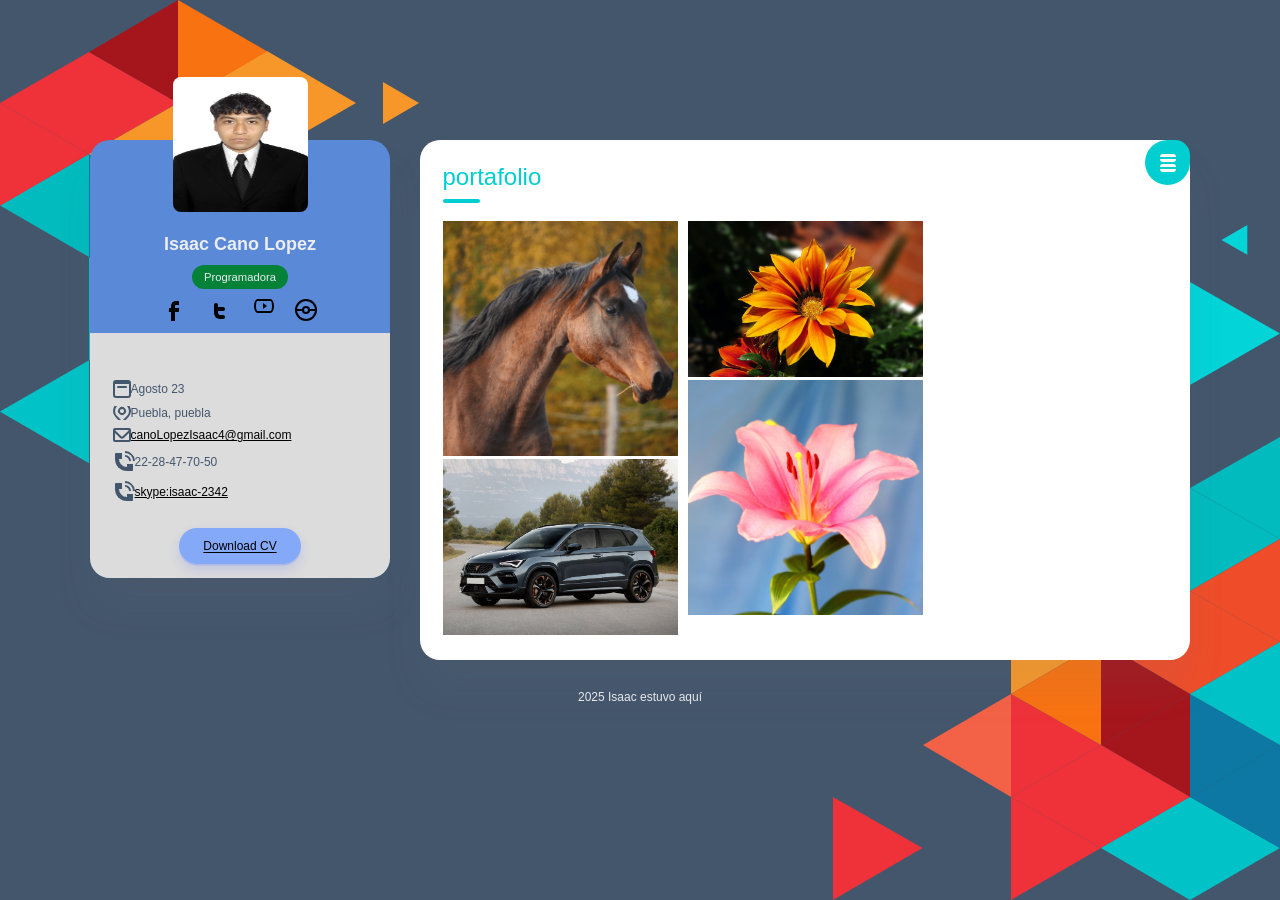
==== commit e80e0dd4: "Update porfolio.html" ====
--- a/porfolio.html
+++ b/porfolio.html
@@ -4,7 +4,7 @@
 <head>
     <meta charset="UTF-8">
     <link rel="shortcut icon" href="resources/logo.svg" type="image/svg" />
-    <title>Mi Sitio CCV</title>
+    <title>Mi Sitio CV</title>
     <meta name="viewport" content="width=device-width,initial-scale=1.0" />
     <link href="css/site.css" rel="stylesheet" />
     <link href="css/css-gg.css" rel="stylesheet" />
@@ -41,7 +41,7 @@
                 </div>
             </div>
         </aside>
-        <section>INFORMACION</section>
+
         <section class="resume">
             <h2 class="title bordered"> portafolio</h2>
             <div class="portfolio">
@@ -75,4 +75,4 @@
     </div>
     <footer>2025 Isaac estuvo aquí</footer>
 </body>
-</html>+</html>
